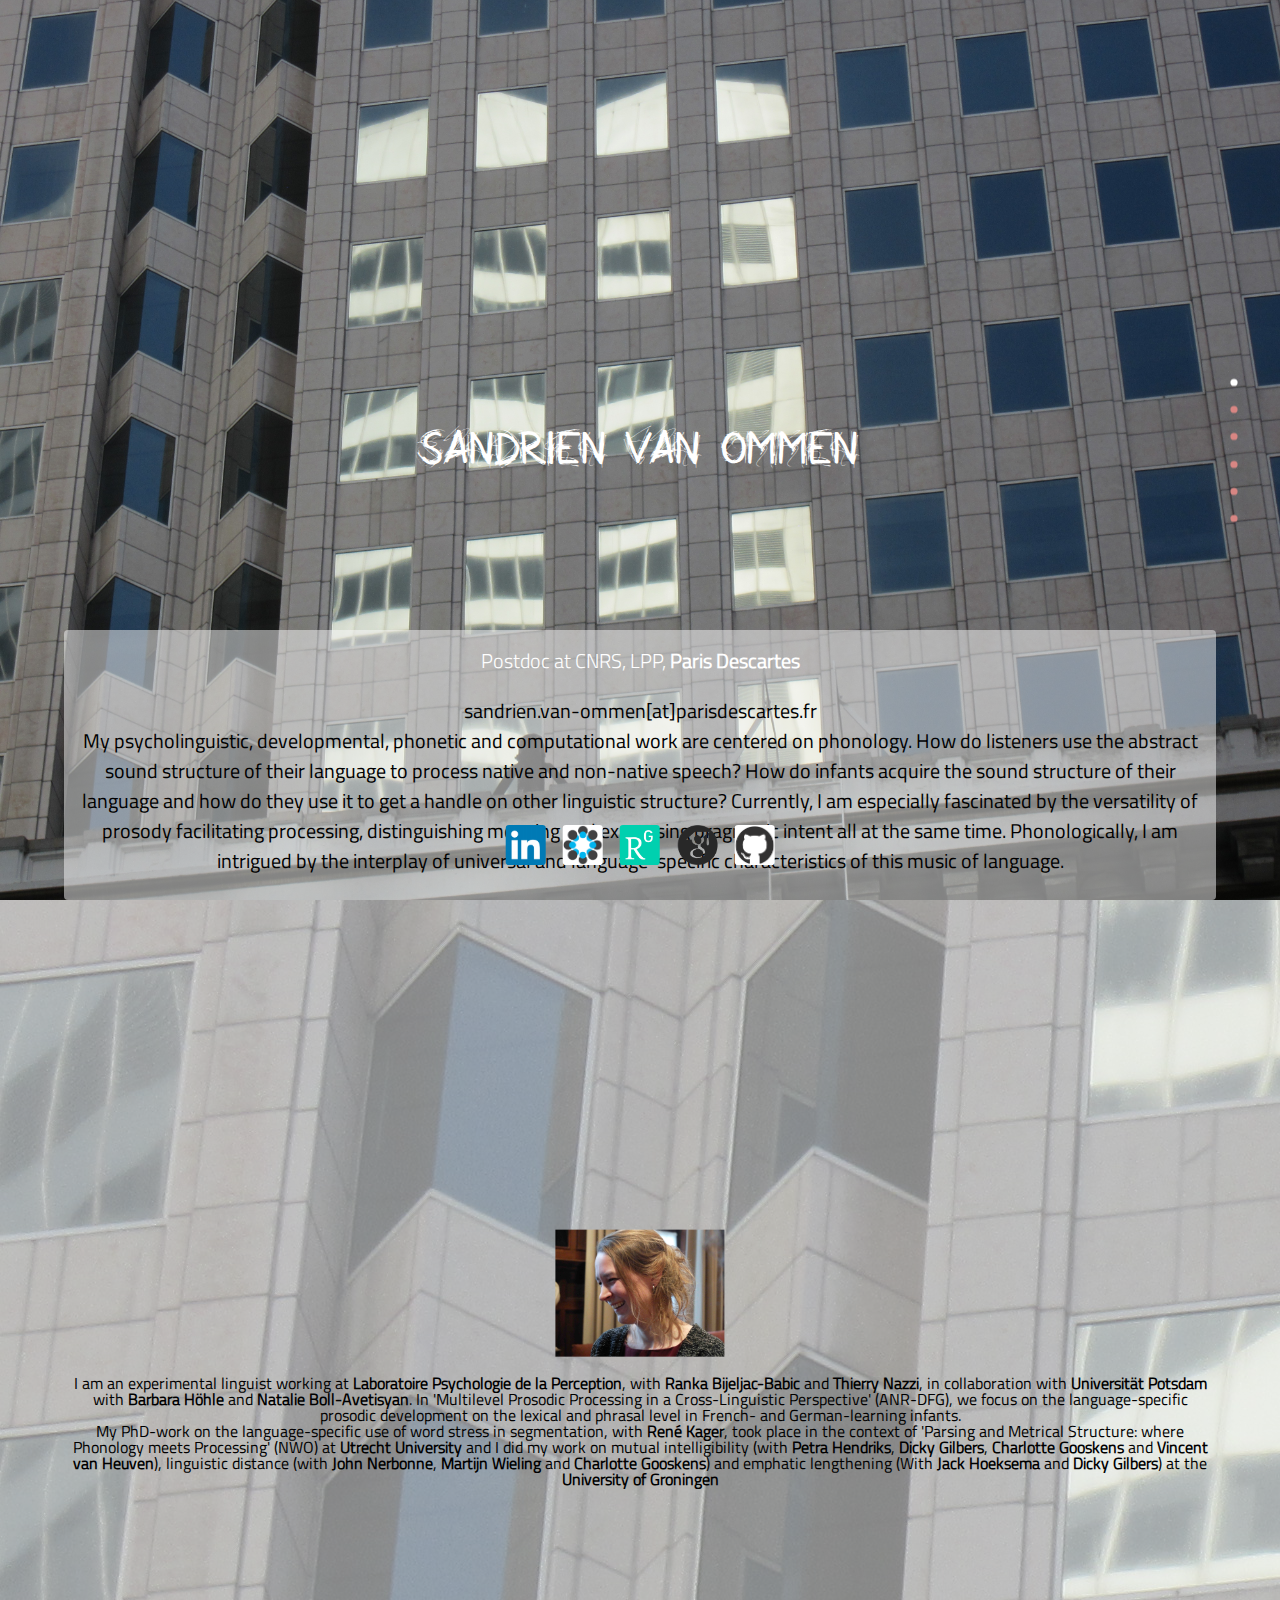
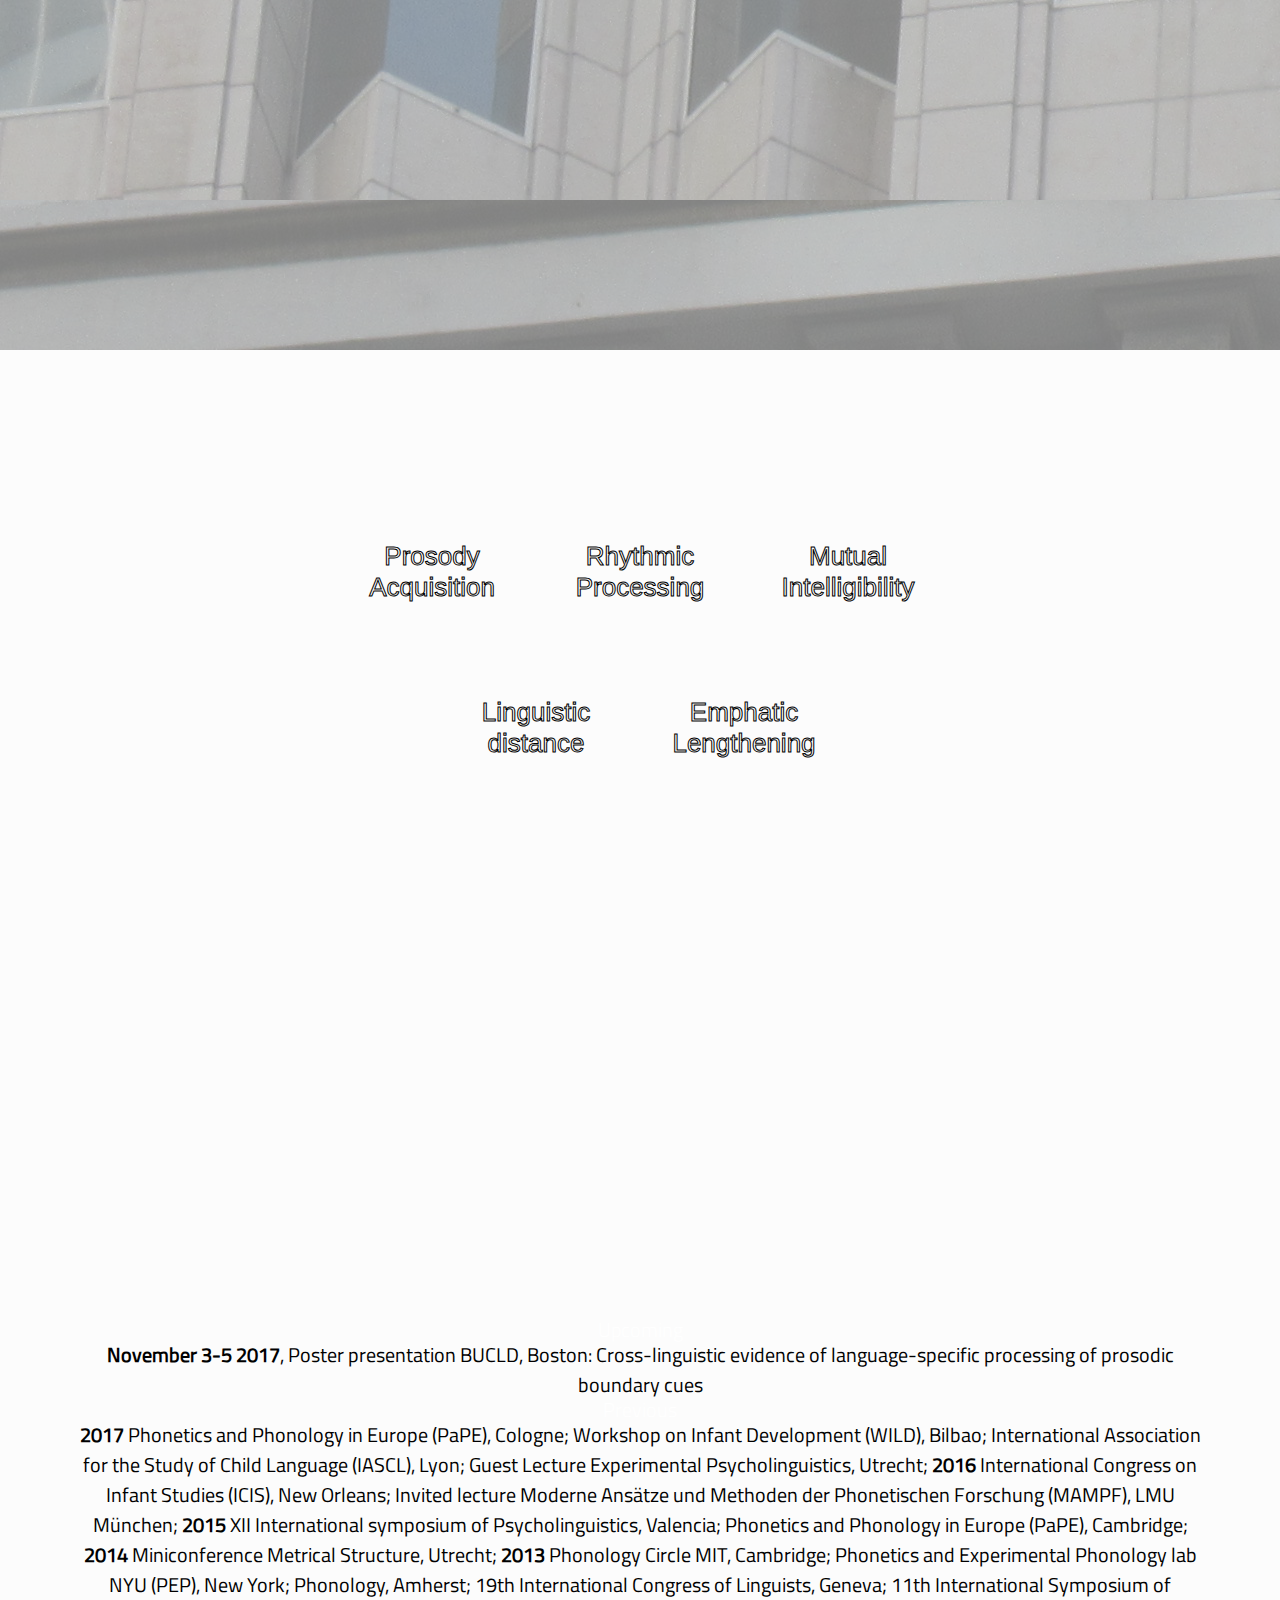
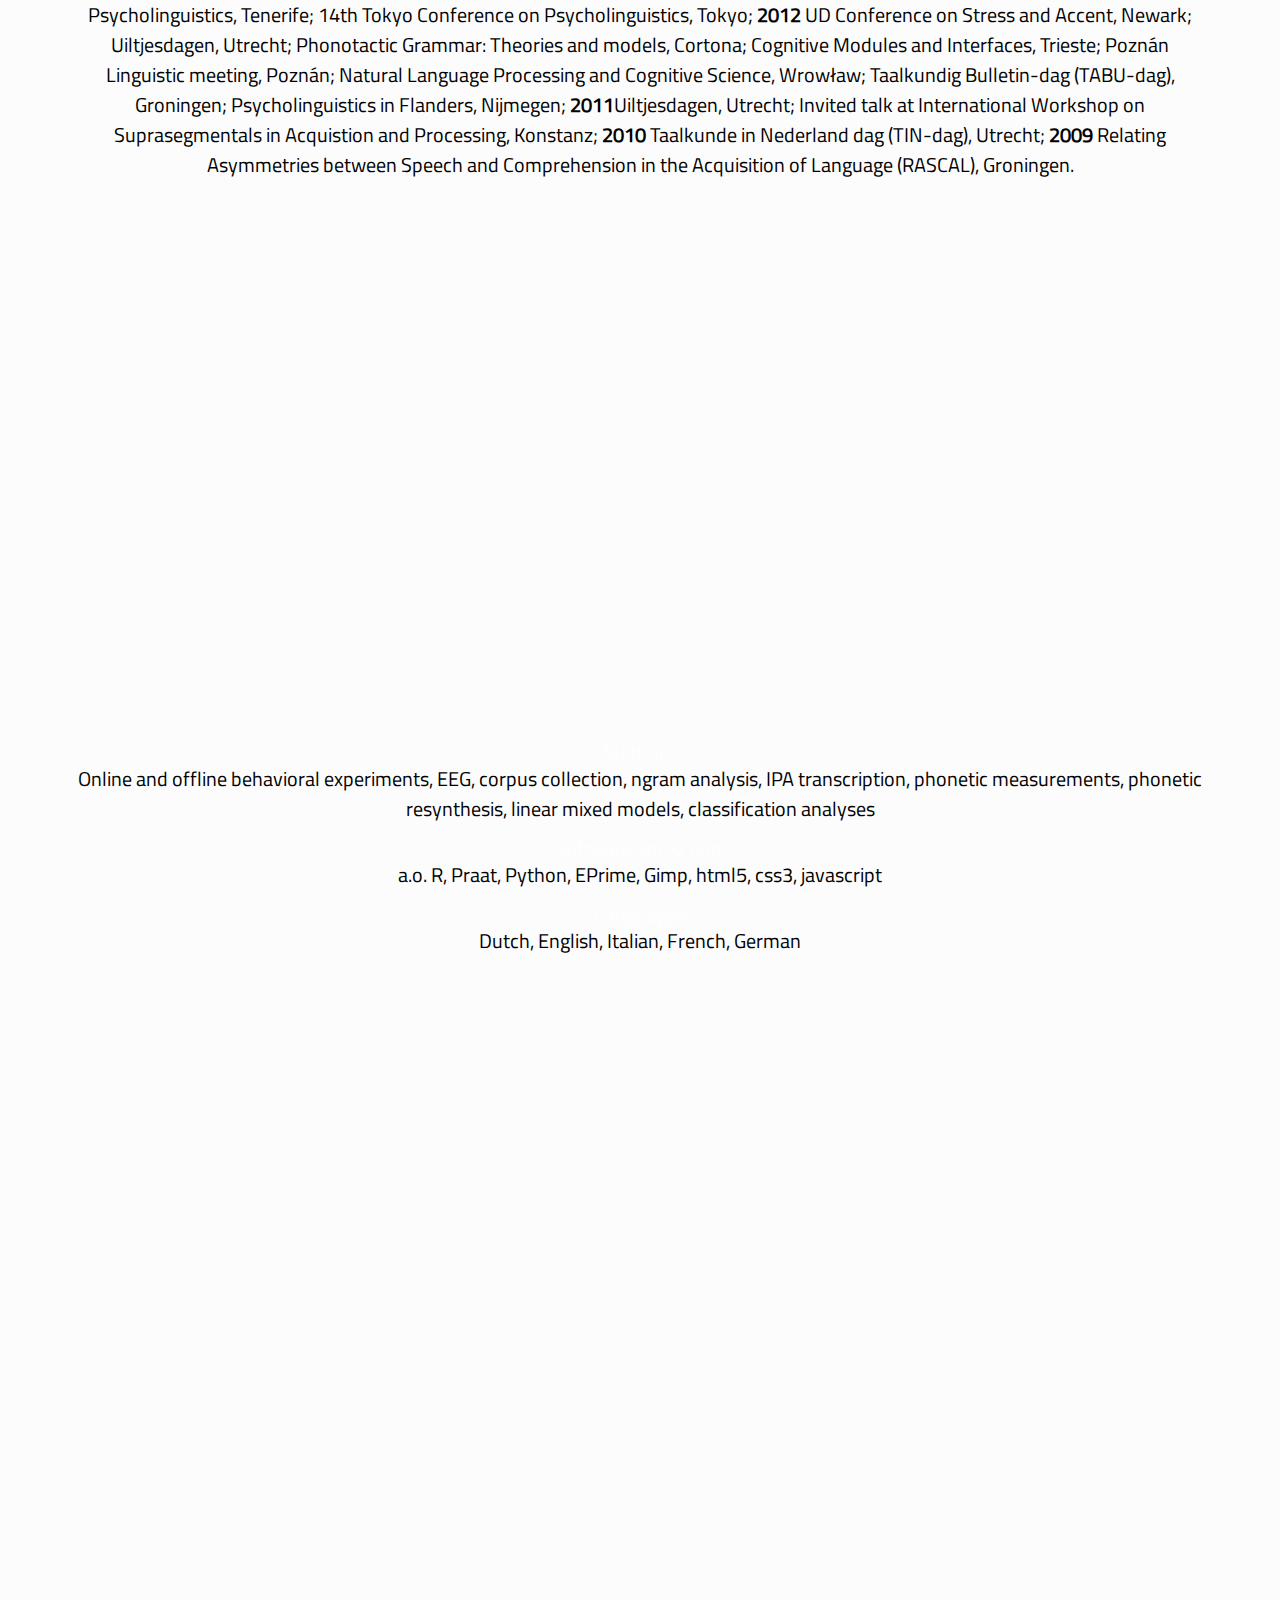
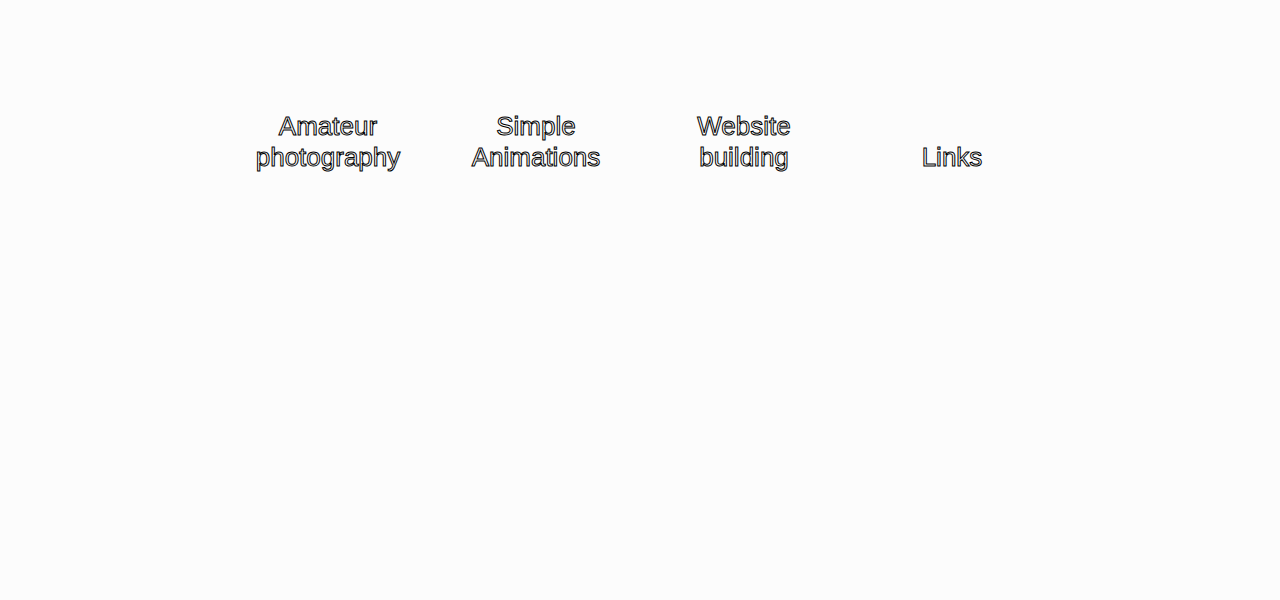
==== index.html @ d6952a0f "Update index.html" ====
<!doctype html>
<html lang="en" class="no-js">
<head>
	<meta charset="UTF-8">
	<meta name="viewport" content="width=device-width, initial-scale=1">

    <link rel="shortcut icon" href="favicon.ico"/>
	<link rel="stylesheet" href="css/reset.css"> <!-- CSS reset -->
	<link rel="stylesheet" href="css/style.css"> <!-- Resource style -->
	<script src="js/modernizr.js"></script> <!-- Modernizr -->
  	
	<title>Sandrien van Ommen</title>
</head>
<body>
	<nav id="cd-vertical-nav">
		<ul>
			<li>
				<a href="#section1" data-number="1">
					<span class="cd-dot"></span>
					<span class="cd-label">Intro</span>
				</a>
			</li>
			<li>
				<a href="#section2" data-number="2">
					<span class="cd-dot"></span>
					<span class="cd-label">About</span>
				</a>
			</li>
			<li>
				<a href="#section3" data-number="3">
					<span class="cd-dot"></span>
					<span class="cd-label">Publications</span>
				</a>
			</li>
			<li>
				<a href="#section4" data-number="4">
					<span class="cd-dot"></span>
					<span class="cd-label">Presentations</span>
				</a>
			</li>
			<li>
				<a href="#section5" data-number="5">
					<span class="cd-dot"></span>
					<span class="cd-label">Methods</span>
				</a>
			</li>
			<li>
				<a href="#section6" data-number="6">
					<span class="cd-dot"></span>
					<span class="cd-label">Other interests</span>
				</a>
			</li>
		</ul>
	</nav>
	<a class="cd-nav-trigger cd-img-replace">Open navigation<span></span></a>

	<section id="section1" class="cd-section">
		<h1>Sandrien van Ommen</h1>
		<div class="footer">
		<h2>Postdoc at CNRS, LPP, <a href="http://lpp.parisdescartes.cnrs.fr/home/">Paris Descartes</a></h2>
		<p>
		sandrien.van-ommen[at]parisdescartes.fr
		</p>
		<p>
		My psycholinguistic, developmental, phonetic and computational work are centered on phonology. How do listeners use the abstract sound structure of their language to process native and non-native speech? How do infants acquire the sound structure of their language and how do they use it to get a handle on other linguistic structure? Currently, I am especially fascinated by the versatility of prosody facilitating processing, distinguishing meaning and expressing pragmatic intent all at the same time. Phonologically, I am intrigued by the interplay of universal and language-specific characteristics of this music of language.
		</p>
		</div>
		<div id="media">
		<button type="button" class="smallbutton" id="linkedin"></button>
		<button type="button" class="smallbutton" id="osf"></button>
		<button type="button" class="smallbutton" id="researchgate"></button>
		<button type="button" class="smallbutton" id="googlecit"></button>
		<button type="button" class="smallbutton" id="github"></button>
		</div>
	</div>
	</section><!-- cd-section -->

	<section id="section2" class="cd-section">
		<div class="overlay">
		<div id="about" class="content">
		<p>
		<div class="portrait">
			<img src="images/portrait.JPG" alt="Sandrien van Ommen" id="portrait">
		</div>
		I am an experimental linguist working at <a href="http://lpp.parisdescartes.cnrs.fr/home/">Laboratoire Psychologie de la Perception</a>, with <a href="http://lpp.parisdescartes.cnrs.fr/people/ranka-bijeljac-babic/">Ranka Bijeljac-Babic</a> and <a href="http://lpp.parisdescartes.cnrs.fr/people/thierry-nazzi/"> Thierry Nazzi</a>, in collaboration with <a href="http://www.uni-potsdam.de/humfak/hum-forschungsschwerpunkte/forschungscluster-sprache.html">Universit&#228t Potsdam</a> with <a href="http://www.barbara-hoehle.de/"target="_blank">Barbara H&#246hle</a> and <a href="https://sites.google.com/site/bollavetisyan/"target="_blank">Natalie Boll-Avetisyan</a>. In 'Multilevel Prosodic Processing in a Cross-Linguistic Perspective' (ANR-DFG), we focus on the language-specific prosodic development on the lexical and phrasal level in French- and German-learning infants. 
		<br>
		My PhD-work on the language-specific use of word stress in segmentation, with <a href="https://www.uu.nl/medewerkers/RWJKager">Ren&#233 Kager</a>, took place in the context of 'Parsing and Metrical Structure: where Phonology meets Processing' (NWO) at <a href="http://www.uu.nl/onderzoek/utrecht-institute-of-linguistics-ots">Utrecht University</a> and I did my work on mutual intelligibility (with <a href="http://www.let.rug.nl/~hendriks/personal/"target="_blank">Petra Hendriks</a>, <a href="http://www.let.rug.nl/gilbers/"target="_blank">Dicky Gilbers</a>, <a href="http://www.let.rug.nl/gooskens/"target="_blank">Charlotte Gooskens</a> and <a href="https://www.universiteitleiden.nl/en/staffmembers/vincent-van-heuven#tab-1"target="_blank">Vincent van Heuven</a>), linguistic distance (with <a href="http://www.let.rug.nl/nerbonne/"target="_blank">John Nerbonne</a>, <a href="http://www.martijnwieling.nl"target="_blank">Martijn Wieling</a> and <a href="http://www.let.rug.nl/gooskens/"target="_blank">Charlotte Gooskens</a>) and emphatic lengthening (With <a href="http://www.let.rug.nl/~hoeksema/"target="_blank">Jack Hoeksema</a> and <a href="http://www.let.rug.nl/gilbers/"target="_blank">Dicky Gilbers</a>) at the <a href="http://www.rug.nl/research/clcg/"target="_blank">University of Groningen</a>
		</p>
		</div>
	</div>
	</section><!-- cd-section -->

	<section id="section3" class="cd-section">
	<div class="overlay">
		<div id="pubpage" class="content">
		</div>
	</div>
	</section><!-- cd-section -->

    <section id="section4" class="cd-section">
	<div class="overlay">
		<div class="content">
		<h2> Upcoming </h2>
		<p> 
		<b>November 3-5 2017</b>, Poster presentation BUCLD, Boston: Cross-linguistic evidence of language-specific processing of prosodic boundary cues
	        </p>
	    <h2> Previous </h2>
		<p>
		<b>2017</b> Phonetics and Phonology in Europe (PaPE), Cologne; Workshop on Infant Development (WILD), Bilbao; International Association for the Study of Child Language (IASCL), Lyon; Guest Lecture Experimental Psycholinguistics, Utrecht; <b>2016</b> International Congress on Infant Studies (ICIS), New Orleans; Invited lecture Moderne Ans&#228tze und Methoden der Phonetischen Forschung (MAMPF), LMU M&#252nchen; <b>2015</b> XII International symposium of Psycholinguistics, Valencia; Phonetics and Phonology in Europe (PaPE), Cambridge; <b>2014</b> Miniconference Metrical Structure, Utrecht; <b>2013</b> Phonology Circle MIT, Cambridge; Phonetics and Experimental Phonology lab NYU (PEP), New York; Phonology, Amherst; 19th International Congress of Linguists, Geneva; 11th International Symposium of Psycholinguistics, Tenerife; 14th Tokyo Conference on Psycholinguistics, Tokyo; <b>2012</b> UD Conference on Stress and Accent, Newark; Uiltjesdagen, Utrecht; Phonotactic Grammar: Theories and models, Cortona; Cognitive Modules and Interfaces, Trieste; Pozn&#225n Linguistic meeting, Pozn&#225n; Natural Language Processing and Cognitive Science, Wrow&#322aw; Taalkundig Bulletin-dag (TABU-dag), Groningen; Psycholinguistics in Flanders, Nijmegen; <b>2011</b>Uiltjesdagen, Utrecht; Invited talk at International Workshop on Suprasegmentals in Acquistion and Processing, Konstanz; <b>2010</b> Taalkunde in Nederland dag (TIN-dag), Utrecht; <b>2009</b> Relating Asymmetries between Speech and Comprehension in the Acquisition of Language (RASCAL), Groningen.
	    </div>
	</div>
	</section><!-- cd-section -->

	<section id="section5" class="cd-section">
	<div class="overlay">
		<div id="Methodpage" class="content">
		<h2>Methods</h2> 
		<p>Online and offline behavioral experiments, EEG, corpus collection, ngram analysis, IPA transcription, phonetic measurements, phonetic resynthesis, linear mixed models, classification analyses
		</p>
		<br>
		<h2>Software and scripts</h2>
		<p> a.o. R, Praat, Python, EPrime, Gimp, html5, css3, javascript 
		</p>
		<br>
		<h2>Languages</h2>
		<p>Dutch, English, Italian, French, German
		</p>
		</div>
	</div>
	</section><!-- cd-section -->
	
	<section id="section6" class="cd-section">
	<div class="overlay">
		<div id="Otherpage" class="content">
		</div>
	</div>
	</section><!-- cd-section -->
	
<script src="js/jquery-2.1.1.js"></script>
<script src="js/main.js"></script> <!-- Resource jQuery -->
</body>
</html>
---- css/style.css ----
/* -------------------------------- 

Primary style

Based on a template by codyhouse.co
Edited and extended by Sandrien van Ommen

-------------------------------- */
html * {
  -webkit-font-smoothing: antialiased;
  -moz-osx-font-smoothing: grayscale;
}

*, *:after, *:before {
  -webkit-box-sizing: border-box;
  -moz-box-sizing: border-box;
  box-sizing: border-box;
}

@font-face {
    font-family: 'allover'; /*a name to be used later*/
    src: url("../fonts/AllOverAgain.ttf"); /*URL to font*/
}
@font-face {
    font-family: 'alloverc'; /*a name to be used later*/
    src: url("../fonts/AllOverAgainAllCaps.ttf"); /*URL to font*/
}
@font-face {
    font-family: 'titillium'; /*a name to be used later*/
    src: url("../fonts/TitilliumWeb-Regular.ttf"); /*URL to font*/
}
@font-face {
    font-family: 'titilliuml'; /*a name to be used later*/
    src: url("../fonts/TitilliumWeb-Light.ttf"); /*URL to font*/
}

html.index{
	background:url(../images/bg.JPG) no-repeat center center fixed;
	background-size: cover;
}

body {
  font-size: 100%;
  font-family: "titillium";
/*  color: #3e3947;*/
  background-color: white;
}

body, html {
  height: 100%;
}
div{
	overflow-y:auto;
	padding:.5em;
}
::-webkit-scrollbar {
    width: 12px;
}
 
::-webkit-scrollbar-track {
    -webkit-box-shadow: inset 0 0 6px rgba(0,0,0,0.3); 
    border-radius: 10px;
}
 
::-webkit-scrollbar-thumb {
    border-radius: 10px;
    -webkit-box-shadow: inset 0 0 6px rgba(0,0,0,0.5); 
}

p{
	font-family: 'titillium';
	text-align:center;
	position:relative;
	float:none;	
}
a{
	font-family: 'titilliuml';
	font-size: 20px;
	color: #3e3947;
  	text-decoration: none;
}
b{
	font-weight: bold;
}
h1{
	font-family: 'alloverc';
	font-size: 11px;
  position: absolute;
  left: 50%;
  top: 50%;
  bottom: auto;
  right: auto;
  -webkit-transform: translateX(-50%) translateY(-50%);
  -moz-transform: translateX(-50%) translateY(-50%);
  -ms-transform: translateX(-50%) translateY(-50%);
  -o-transform: translateX(-50%) translateY(-50%);
  transform: translateX(-50%) translateY(-50%);
  width: 90%;
  max-width: 1536px;
  text-align: center;
  float:none;
}
h2{	
	font-family: 'titilliuml';  
	color:white;
}
img {
  max-width: 100%;
}

table{
	position:relative;
	top:0%;
	left:0%;
	width:100%;
}
table a{
	font-weight: bold;
	}
table a:hover{
	color:gray;
	}
td {
    padding: 10px;
    text-align: center;
}
td.year{
	color:white;
	}
tr:hover {
	background-color: #f5f5f5
	}
.alpha60{
    /* Fallback for web browsers that don't support RGBa */
    background-color: rgb(0, 0, 0);
    /* RGBa with 0.6 opacity */
    background-color: rgba(0, 0, 0, 0.6);
    /* For IE 5.5 - 7*/
    filter:progid:DXImageTransform.Microsoft.gradient(startColorstr=#99000000, endColorstr=#99000000);
    /* For IE 8*/
    -ms-filter: "progid:DXImageTransform.Microsoft.gradient(startColorstr=#99000000, endColorstr=#99000000)";
}
.pub{
    -webkit-column-count: 3; /* Chrome, Safari, Opera */
    -moz-column-count: 3; /* Firefox */
    column-count: 3;

    -webkit-column-gap: 40px; /* Chrome, Safari, Opera */
    -moz-column-gap: 40px; /* Firefox */
    column-gap: 40px;
}
.gif{
    background-color: Transparent;
    background-repeat:no-repeat;
    border: none;
    cursor:pointer;
    overflow: hidden;
    outline: none;
    display: inline-block;
    height:180px;
    width:20%;
    font-size: 30px;  
/*    font-family:'allover';*/
    color: white;
    -webkit-text-stroke: 1px black;
    margin: 15px;
    border-radius: 0.25em;
}
#gibbon{
    background:url("../gifs/gibbon.jpg")  no-repeat center center;
	background-size:100%;
}
#gibbon:hover{
    background:url("../gifs/gibbon.gif")  no-repeat center center;
	background-size:100%;
}
#pirouette{
    background:url("../gifs/pirouette.jpg")  no-repeat center center;
	background-size:100%;
}
#pirouette:hover{
    background:url("../gifs/pirouette.gif")  no-repeat center center;
	background-size:100%;
}
#slakje{
    background:url("../gifs/slakje.jpg")  no-repeat center center;
	background-size:100%;
}
#slakje:hover{
    background:url("../gifs/slakje.gif")  no-repeat center center;
	background-size:100%;
}
#Prosaq:hover{
    background:url("../gifs/prosaq.gif")  no-repeat center center;
	background-size:100%;
}
#Rhythmproc:hover{
    background:url("../gifs/rhythmproc.gif")  no-repeat center center;
	background-size:100%;
}
#Mutualint:hover{
    background:url("../gifs/mutualint.gif")  no-repeat center center;
	background-size:100%;
}
#Emphlength:hover{
    background:url("../gifs/emphlength.gif")  no-repeat center center;
	background-size:100%;
}
#Lingdist:hover{
    background:url("../gifs/lingdist.gif")  no-repeat center center;
	background-size:100%;
}

#portrait{
	max-height:80%;
	max-width:80%;
	margin:.5em;
}
.portrait{
	position: relative;
	width:20%;
	top: auto;
	left: 50%;
  -webkit-transform: translateX(-50%) translateY(0%);
  -moz-transform: translateX(-50%) translateY(0%);
  -ms-transform: translateX(-50%) translateY(0%);
  -o-transform: translateX(-50%) translateY(0%);
  transform: translateX(-50%) translateY(0%);
	overflow-y:hidden;
	overflow-x:hidden;
}
#404{
  position: absolute;
  bottom: 20%;
  top:20%;
  right: auto;
  width: auto;
  height: auto;
  margin:20px;
}
#media{
  position:absolute;
  top:90%;
  left:50%;
  -webkit-transform: translateX(-50%) translateY(0%);
  -moz-transform: translateX(-50%) translateY(0%);
  -ms-transform: translateX(-50%) translateY(0%);
  -o-transform: translateX(-50%) translateY(0%);
  transform: translateX(-50%) translateY(0%);
}
/* -------------------------------- 

Modules - reusable parts of our design

-------------------------------- */
.cd-img-replace {
  /* replace text with a background-image */
  display: inline-block;
  overflow: hidden;
  text-indent: 100%;
  white-space: nowrap;
}
.dimmed {
  position: relative;
}
.footer{
  position: absolute;
  display: block;
  height: 30%;
  top: 70%;
  left: 50%;
  right: 50%;
  -webkit-transform: translateX(-50%) translateY(0%);
  -moz-transform: translateX(-50%) translateY(0%);
  -ms-transform: translateX(-50%) translateY(0%);
  -o-transform: translateX(-50%) translateY(0%);
  transform: translateX(-50%) translateY(0%);
  width: 90%;
  max-width: 1536px;
  text-align: center;
  background: rgba(249, 249, 249, 0.5);
  border-radius: 0.25em;
}
.footer h2{
  position: relative;
  top:5%;
}
.footer p{
  position: relative;
  top:15%;
}
.overlay {
  content: " ";
  pointer-events: none
  z-index: 10;
  display: inline-block;
  position: absolute;
  height: 100%;
  top: 0;
  left: 0;
  right: 0;
  background: rgba(249, 249, 249, 0.5);
  float:none;
}

.content{
  position: absolute;
  left: 50%;
  top: 50%;
  bottom: auto;
  right: auto;
  -webkit-transform: translateX(-50%) translateY(-50%);
  -moz-transform: translateX(-50%) translateY(-50%);
  -ms-transform: translateX(-50%) translateY(-50%);
  -o-transform: translateX(-50%) translateY(-50%);
  transform: translateX(-50%) translateY(-50%);
  width: 90%;
  max-width: 1536px;
  text-align: center;
  float:none;
  max-height: 90%;
}

.button{
    background-color: Transparent;
    background-repeat:no-repeat;
    border: none;
    cursor:pointer;
    overflow: hidden;
    outline: none;
    display: inline-block;
    height:5em;
    width:7em;
    font-size: 1.3em;  
/*    font-family:'allover';*/
    color: white;
    -webkit-text-stroke: 1px black;
    margin: .5em;
    border-radius: 0.25em;
}
.button:hover{
	box-shadow:0 8px 16px 0 rgba(0,0,0,0.2), 0 6px 20px 0 rgba(0,0,0,0.19);	
}
.smallbutton{
    background-color: Transparent;
    background-repeat:no-repeat;
    border: none;
    cursor:pointer;
    overflow: hidden;
    outline: none;
    display: inline-block;
    height:3em;
    width:3em;
/*    font-family:'allover';*/
    color: white;
    -webkit-text-stroke: 1px black;
    margin: .5em;
    border-radius: 0.25em;
}
.smallbutton:hover{
	box-shadow:0 8px 16px 0 rgba(0,0,0,0.2), 0 6px 20px 0 rgba(0,0,0,0.19);	
}
#back{
	float:bottom;
	top:90%;
	position:absolute;	
}
#linkedin{
    background:url("../images/linkedin.png")  no-repeat center center;
	background-size:cover;
}
#osf{
    background:url("../images/osf.png")  no-repeat center center;
	background-size:cover;
}
#researchgate{
    background:url("../images/researchgate.png")  no-repeat center center;
	background-size:cover;
}
#googlecit{
    background:url("../images/gscholar.png")  no-repeat center center;
	background-size:cover;
}
#github{
    background:url("../images/github.png")  no-repeat center center;
	background-size:cover;
}
#Pictures:hover{
    background:url("../images/selfportrait.jpg")  no-repeat center center;
    background-size:100%;
	}
#Animations:hover{
    background:url("../images/gibbon.gif")  no-repeat center center;
    background-size:100%;
	}
#Links:hover{
    background:url("../images/vuitton2.JPG")  no-repeat center center;
    background-size:100%;
	}
#Websites:hover{
    background:url("../images/painting.jpg")  no-repeat center center;
    background-size:100%;
	}
#Back:hover{
    background:url("../gifs/pirouette.gif")  no-repeat center center;
    background-size:100%;
}

/* -------------------------------- 

Main components 

-------------------------------- */
.cd-section {
  min-height: 100%;
  position: relative;
  padding: 2em 0;
}
.cd-section:nth-of-type(1) {
	background-color: #3e3947;
	background:url(../images/bg.JPG) no-repeat center center fixed;
	background-size: cover;
}
.cd-section:nth-of-type(2) {
	background:url(../images/bg.JPG) no-repeat left top fixed;
	}
.cd-section:nth-of-type(3) {
	background:url(../images/bg.JPG) no-repeat left center fixed;
	}
.cd-section:nth-of-type(4) {
	background:url(../images/bg.JPG) no-repeat right center fixed;
	}
.cd-section:nth-of-type(5) {
	background:url(../images/bg.JPG) no-repeat center top fixed;
	}
.cd-section:nth-of-type(6) {
	background:url(../images/bg.JPG) no-repeat center center fixed;
	}

.cd-section a{
	font-weight: bold;
	color:inherit;
	font-size:inherit;
	}
.cd-section a:hover{
	color:gray;
	}
.cd-section h1 {
  color: white;
  font-weight: 300;
  text-transform: uppercase;
  font-size: 20px;
  font-size: 1.25rem;
}
.cd-section h2 {
/*  color: white;
*/  font-weight: 300;
  font-size: 20px;
  font-size: 1.25rem;
  text-align: center;
}

@media only screen and (min-width: 768px) {
  .cd-section h1 {
    font-size: 30px;
    font-size: 1.875rem;
  }
  .cd-section p {
    font-size: 20px;
    font-size: 1.25rem;
    line-height: 1.5;
  }
}

.cd-scroll-down {
  position: absolute;
  left: 50%;
  right: auto;
  -webkit-transform: translateX(-50%);
  -moz-transform: translateX(-50%);
  -ms-transform: translateX(-50%);
  -o-transform: translateX(-50%);
  transform: translateX(-50%);
  bottom: 20px;
  width: 38px;
  height: 44px;
}

/* No Touch devices */
.cd-nav-trigger {
  display: none;
}

.no-touch #cd-vertical-nav {
  position: fixed;
  right: 40px;
  top: 50%;
  bottom: auto;
  -webkit-transform: translateY(-50%);
  -moz-transform: translateY(-50%);
  -ms-transform: translateY(-50%);
  -o-transform: translateY(-50%);
  transform: translateY(-50%);
  z-index: 1;
}
.no-touch #cd-vertical-nav li {
  text-align: right;
}
.no-touch #cd-vertical-nav a {
  display: inline-block;
  /* prevent weird movements on hover when you use a CSS3 transformation - webkit browsers */
  -webkit-backface-visibility: hidden;
  backface-visibility: hidden;
}
.no-touch #cd-vertical-nav a:after {
  content: "";
  display: table;
  clear: both;
}
.no-touch #cd-vertical-nav a span {
  float: right;
  display: inline-block;
  -webkit-transform: scale(0.6);
  -moz-transform: scale(0.6);
  -ms-transform: scale(0.6);
  -o-transform: scale(0.6);
  transform: scale(0.6);
}
.no-touch #cd-vertical-nav a:hover span {
  -webkit-transform: scale(1);
  -moz-transform: scale(1);
  -ms-transform: scale(1);
  -o-transform: scale(1);
  transform: scale(1);
}
.no-touch #cd-vertical-nav a:hover .cd-label {
  opacity: 1;
}
.no-touch #cd-vertical-nav a.is-selected .cd-dot {
  background-color: white;
}
.no-touch #cd-vertical-nav .cd-dot {
  position: relative;
  /* we set a top value in order to align the dot with the label. If you change label's font, you may need to change this top value*/
  top: 8px;
  height: 12px;
  width: 12px;
  border-radius: 50%;
  background-color: #d88683;
  -webkit-transition: -webkit-transform 0.2s, background-color 0.5s;
  -moz-transition: -moz-transform 0.2s, background-color 0.5s;
  transition: transform 0.2s, background-color 0.5s;
  -webkit-transform-origin: 50% 50%;
  -moz-transform-origin: 50% 50%;
  -ms-transform-origin: 50% 50%;
  -o-transform-origin: 50% 50%;
  transform-origin: 50% 50%;
}
.no-touch #cd-vertical-nav .cd-label {
  position: relative;
  margin-right: 10px;
  padding: .4em .5em;
  color: white;
  font-size: 14px;
  font-size: 0.875rem;
  -webkit-transition: -webkit-transform 0.2s, opacity 0.2s;
  -moz-transition: -moz-transform 0.2s, opacity 0.2s;
  transition: transform 0.2s, opacity 0.2s;
  opacity: 0;
  -webkit-transform-origin: 100% 50%;
  -moz-transform-origin: 100% 50%;
  -ms-transform-origin: 100% 50%;
  -o-transform-origin: 100% 50%;
  transform-origin: 100% 50%;
}

/* Touch devices */
.touch .cd-nav-trigger {
  display: block;
  z-index: 2;
  position: fixed;
  bottom: 30px;
  right: 5%;
  height: 44px;
  width: 44px;
  border-radius: 0.25em;
  background: rgba(255, 255, 255, 0.9);
}
.touch .cd-nav-trigger span {
  position: absolute;
  height: 4px;
  width: 4px;
  background-color: #3e3947;
  border-radius: 50%;
  left: 50%;
  top: 50%;
  bottom: auto;
  right: auto;
  -webkit-transform: translateX(-50%) translateY(-50%);
  -moz-transform: translateX(-50%) translateY(-50%);
  -ms-transform: translateX(-50%) translateY(-50%);
  -o-transform: translateX(-50%) translateY(-50%);
  transform: translateX(-50%) translateY(-50%);
}
.touch .cd-nav-trigger span::before, .touch .cd-nav-trigger span::after {
  content: '';
  height: 100%;
  width: 100%;
  position: absolute;
  left: 0;
  background-color: inherit;
  border-radius: inherit;
}
.touch .cd-nav-trigger span::before {
  top: -9px;
}
.touch .cd-nav-trigger span::after {
  bottom: -9px;
}

.touch #cd-vertical-nav {
  position: fixed;
  z-index: 1;
  right: 5%;
  bottom: 30px;
  width: 90%;
  max-width: 400px;
  max-height: 90%;
  overflow-y: scroll;
  -webkit-overflow-scrolling: touch;
  -webkit-transform-origin: right bottom;
  -moz-transform-origin: right bottom;
  -ms-transform-origin: right bottom;
  -o-transform-origin: right bottom;
  transform-origin: right bottom;
  -webkit-transform: scale(0);
  -moz-transform: scale(0);
  -ms-transform: scale(0);
  -o-transform: scale(0);
  transform: scale(0);
  -webkit-transition-property: -webkit-transform;
  -moz-transition-property: -moz-transform;
  transition-property: transform;
  -webkit-transition-duration: 0.2s;
  -moz-transition-duration: 0.2s;
  transition-duration: 0.2s;
  border-radius: 0.25em;
  background-color: rgba(255, 255, 255, 0.9);
}
.touch #cd-vertical-nav a {
  display: block;
  padding: 1em;
  border-bottom: 1px solid rgba(62, 57, 71, 0.1);
}
.touch #cd-vertical-nav a span:first-child {
  display: none;
}
.touch #cd-vertical-nav a.is-selected span:last-child {
  color: #d88683;
}
.touch #cd-vertical-nav.open {
  -webkit-transform: scale(1);
  -moz-transform: scale(1);
  -ms-transform: scale(1);
  -o-transform: scale(1);
  transform: scale(1);
}
.touch #cd-vertical-nav.open + .cd-nav-trigger {
  background-color: transparent;
}
.touch #cd-vertical-nav.open + .cd-nav-trigger span {
  background-color: rgba(62, 57, 71, 0);
}
.touch #cd-vertical-nav.open + .cd-nav-trigger span::before, .touch #cd-vertical-nav.open + .cd-nav-trigger span::after {
  background-color: #3e3947;
  height: 3px;
  width: 20px;
  border-radius: 0;
  left: -8px;
}
.touch #cd-vertical-nav.open + .cd-nav-trigger span::before {
  -webkit-transform: rotate(45deg);
  -moz-transform: rotate(45deg);
  -ms-transform: rotate(45deg);
  -o-transform: rotate(45deg);
  transform: rotate(45deg);
  top: 1px;
}
.touch #cd-vertical-nav.open + .cd-nav-trigger span::after {
  -webkit-transform: rotate(135deg);
  -moz-transform: rotate(135deg);
  -ms-transform: rotate(135deg);
  -o-transform: rotate(135deg);
  transform: rotate(135deg);
  bottom: 0;
}
.touch #cd-vertical-nav li:last-child a {
  border-bottom: none;
}

@media only screen and (min-width: 768px) {
  .touch .cd-nav-trigger, .touch #cd-vertical-nav {
    bottom: 40px;
  }
}
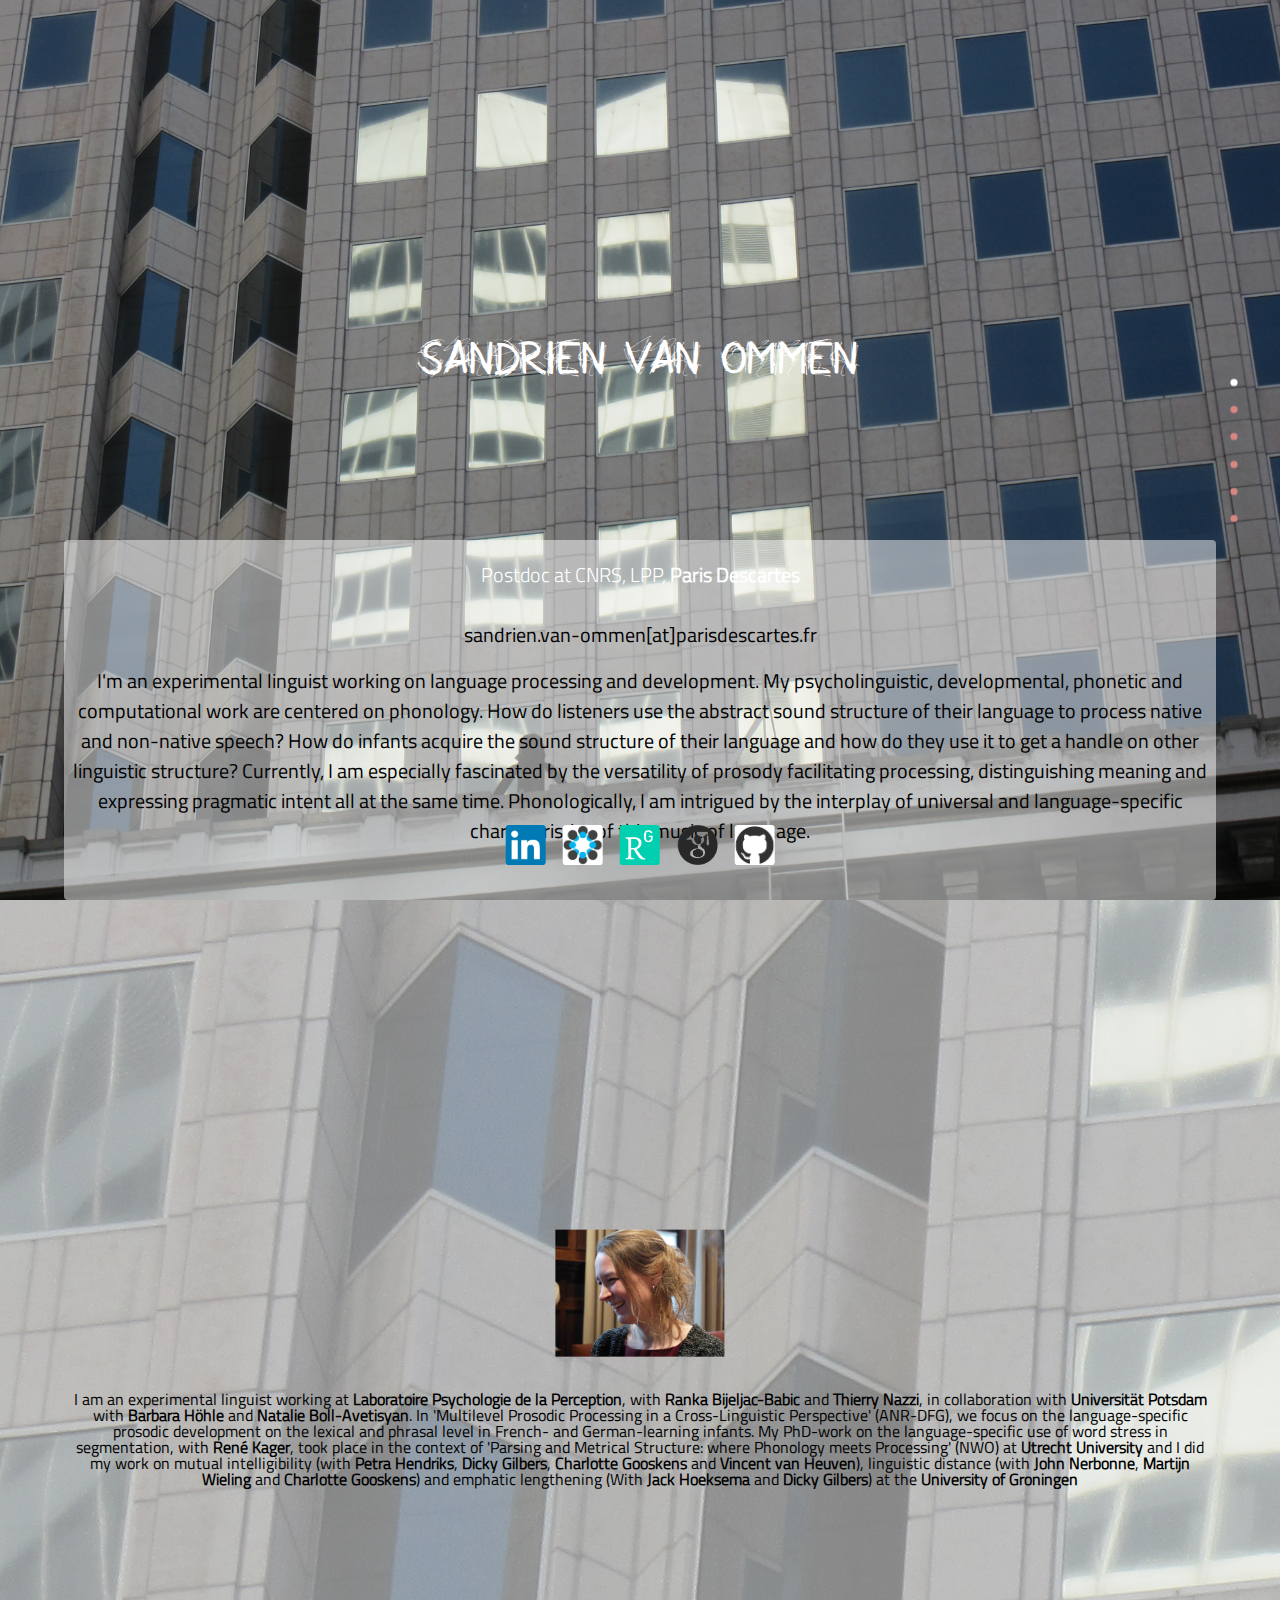
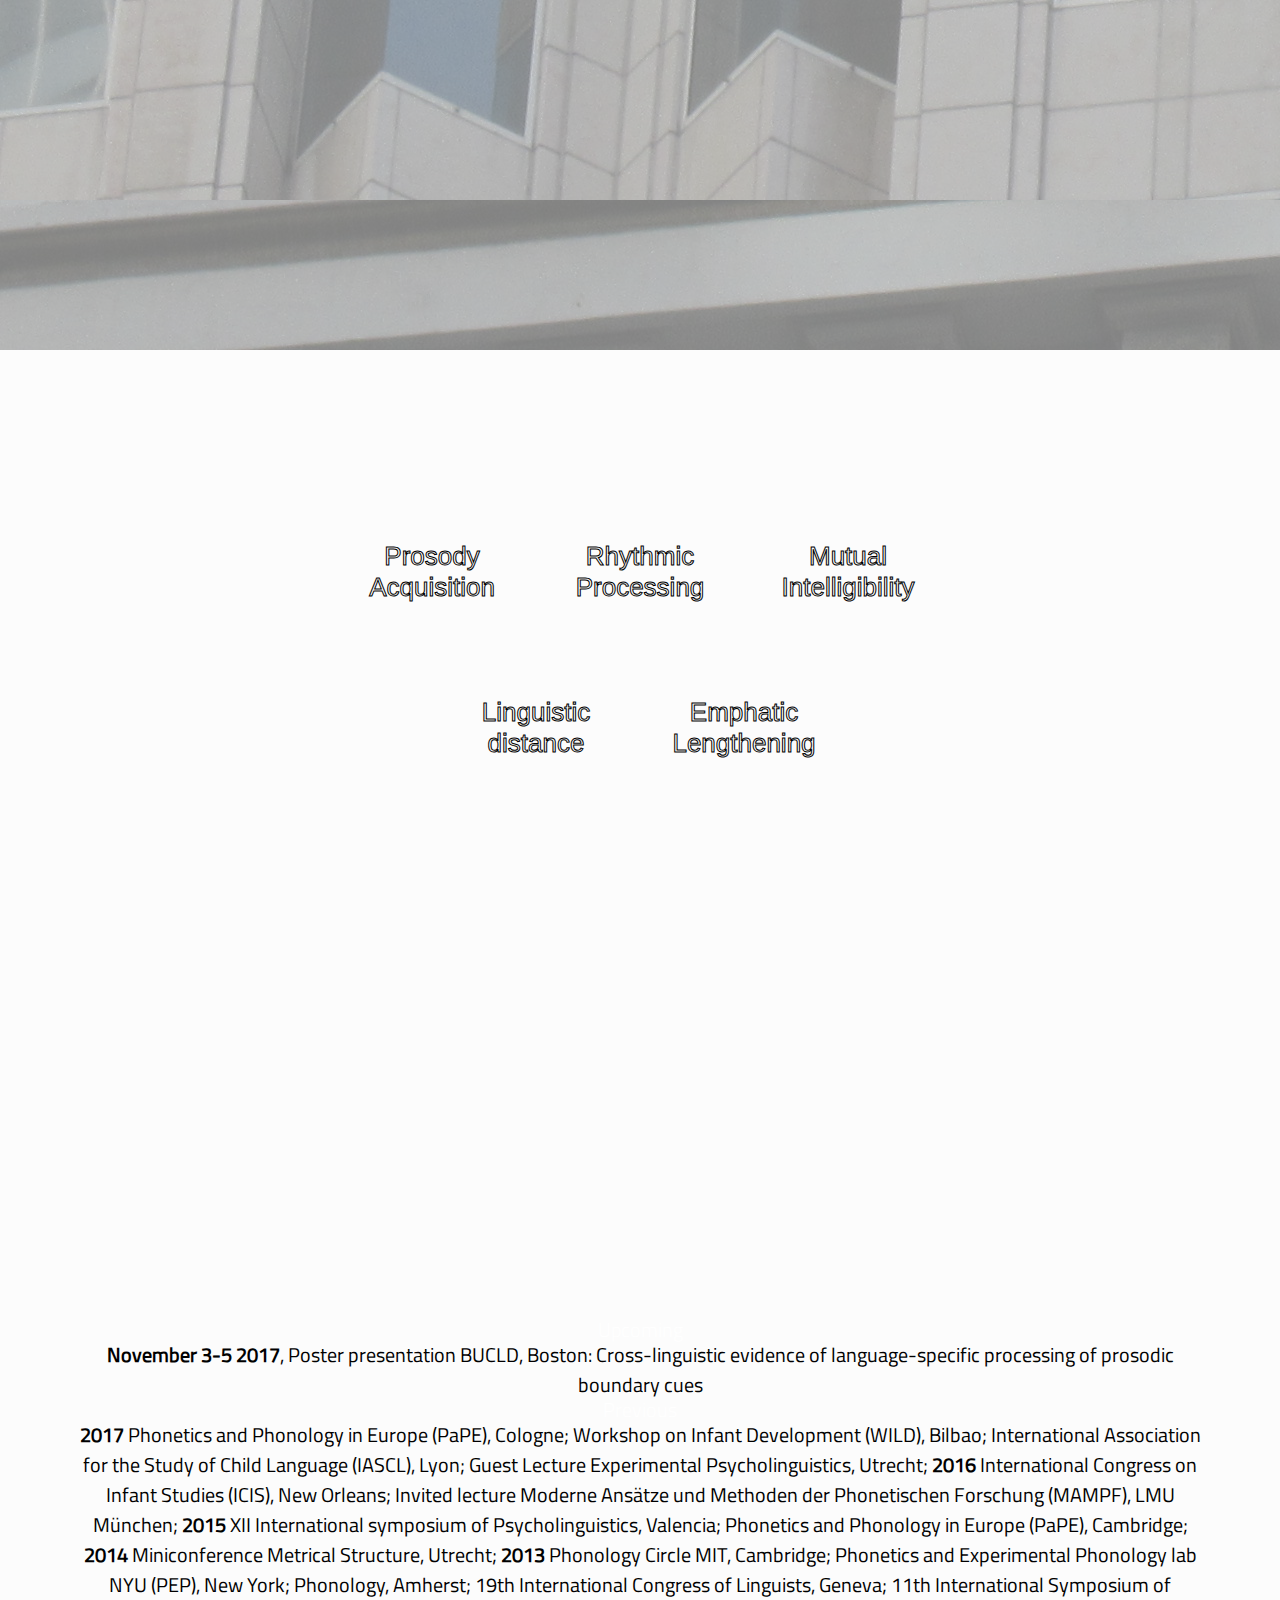
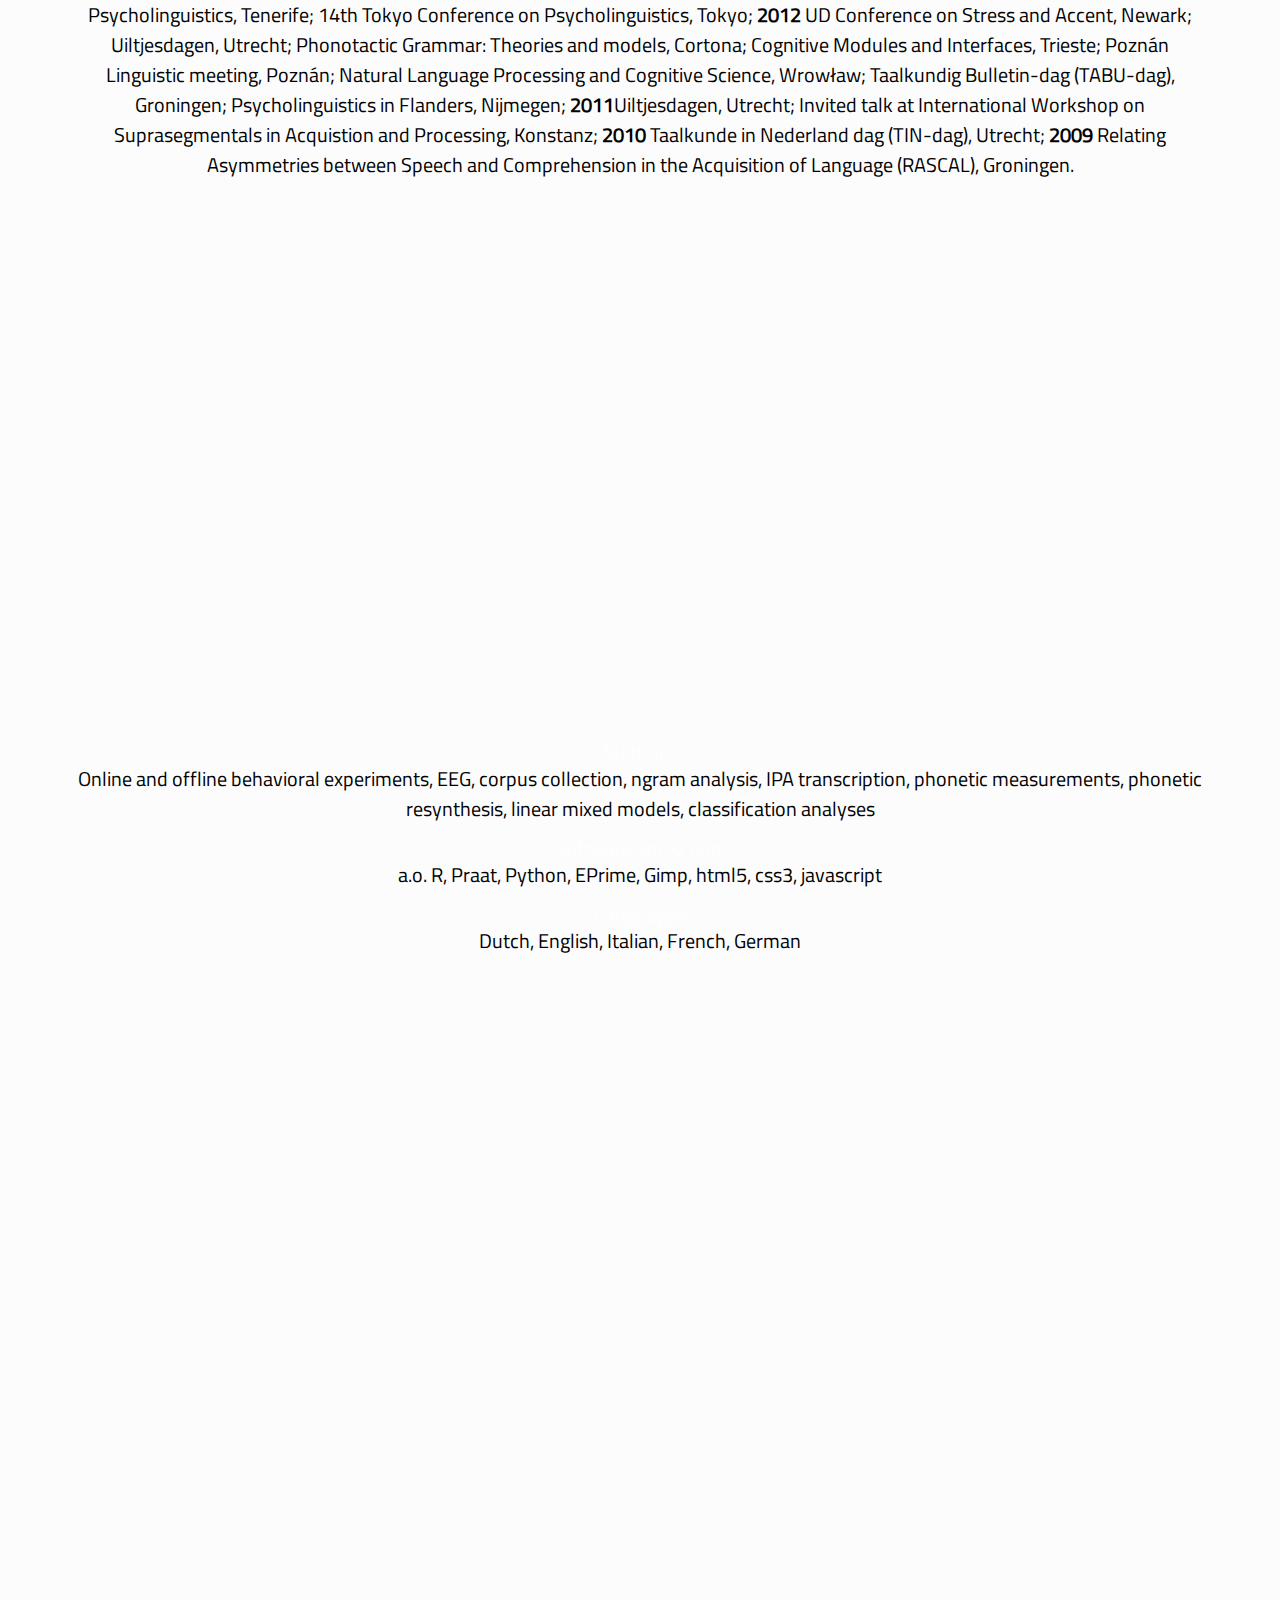
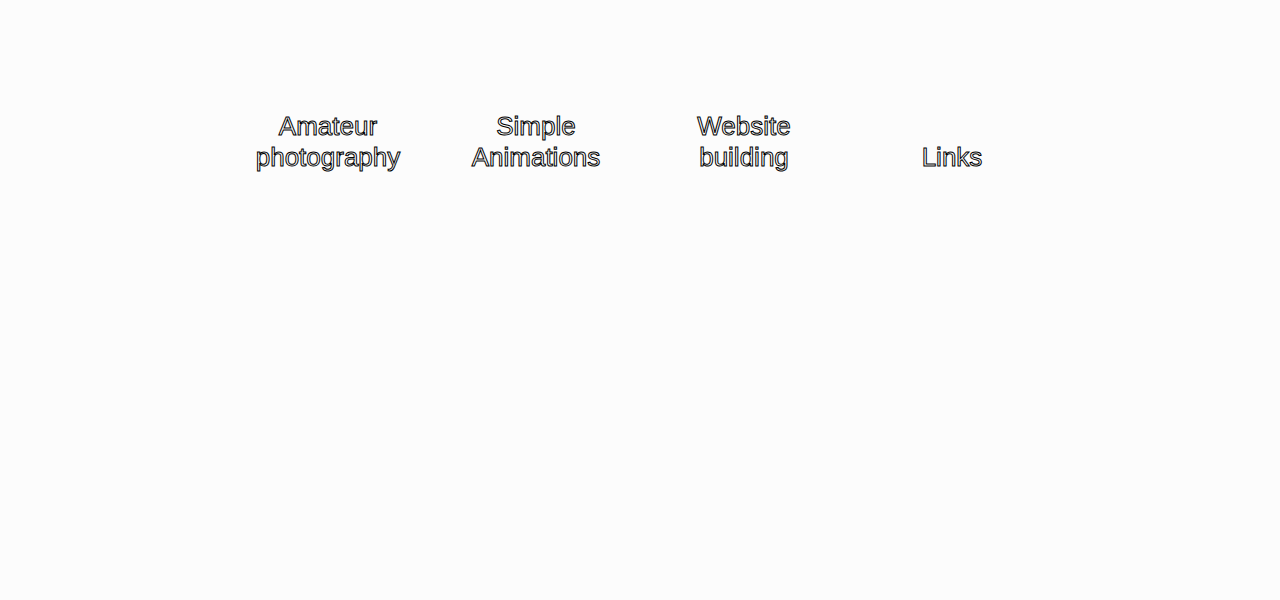
==== commit af8789c8: "Update index.html" ====
--- a/index.html
+++ b/index.html
@@ -61,8 +61,9 @@
 		<p>
 		sandrien.van-ommen[at]parisdescartes.fr
 		</p>
+		<br>
 		<p>
-		My psycholinguistic, developmental, phonetic and computational work are centered on phonology. How do listeners use the abstract sound structure of their language to process native and non-native speech? How do infants acquire the sound structure of their language and how do they use it to get a handle on other linguistic structure? Currently, I am especially fascinated by the versatility of prosody facilitating processing, distinguishing meaning and expressing pragmatic intent all at the same time. Phonologically, I am intrigued by the interplay of universal and language-specific characteristics of this music of language.
+		I'm an experimental linguist working on language processing and development. My psycholinguistic, developmental, phonetic and computational work are centered on phonology. How do listeners use the abstract sound structure of their language to process native and non-native speech? How do infants acquire the sound structure of their language and how do they use it to get a handle on other linguistic structure? Currently, I am especially fascinated by the versatility of prosody facilitating processing, distinguishing meaning and expressing pragmatic intent all at the same time. Phonologically, I am intrigued by the interplay of universal and language-specific characteristics of this music of language.<br>
 		</p>
 		</div>
 		<div id="media">
@@ -82,8 +83,8 @@
 		<div class="portrait">
 			<img src="images/portrait.JPG" alt="Sandrien van Ommen" id="portrait">
 		</div>
+		<br>
 		I am an experimental linguist working at <a href="http://lpp.parisdescartes.cnrs.fr/home/">Laboratoire Psychologie de la Perception</a>, with <a href="http://lpp.parisdescartes.cnrs.fr/people/ranka-bijeljac-babic/">Ranka Bijeljac-Babic</a> and <a href="http://lpp.parisdescartes.cnrs.fr/people/thierry-nazzi/"> Thierry Nazzi</a>, in collaboration with <a href="http://www.uni-potsdam.de/humfak/hum-forschungsschwerpunkte/forschungscluster-sprache.html">Universit&#228t Potsdam</a> with <a href="http://www.barbara-hoehle.de/"target="_blank">Barbara H&#246hle</a> and <a href="https://sites.google.com/site/bollavetisyan/"target="_blank">Natalie Boll-Avetisyan</a>. In 'Multilevel Prosodic Processing in a Cross-Linguistic Perspective' (ANR-DFG), we focus on the language-specific prosodic development on the lexical and phrasal level in French- and German-learning infants. 
-		<br>
 		My PhD-work on the language-specific use of word stress in segmentation, with <a href="https://www.uu.nl/medewerkers/RWJKager">Ren&#233 Kager</a>, took place in the context of 'Parsing and Metrical Structure: where Phonology meets Processing' (NWO) at <a href="http://www.uu.nl/onderzoek/utrecht-institute-of-linguistics-ots">Utrecht University</a> and I did my work on mutual intelligibility (with <a href="http://www.let.rug.nl/~hendriks/personal/"target="_blank">Petra Hendriks</a>, <a href="http://www.let.rug.nl/gilbers/"target="_blank">Dicky Gilbers</a>, <a href="http://www.let.rug.nl/gooskens/"target="_blank">Charlotte Gooskens</a> and <a href="https://www.universiteitleiden.nl/en/staffmembers/vincent-van-heuven#tab-1"target="_blank">Vincent van Heuven</a>), linguistic distance (with <a href="http://www.let.rug.nl/nerbonne/"target="_blank">John Nerbonne</a>, <a href="http://www.martijnwieling.nl"target="_blank">Martijn Wieling</a> and <a href="http://www.let.rug.nl/gooskens/"target="_blank">Charlotte Gooskens</a>) and emphatic lengthening (With <a href="http://www.let.rug.nl/~hoeksema/"target="_blank">Jack Hoeksema</a> and <a href="http://www.let.rug.nl/gilbers/"target="_blank">Dicky Gilbers</a>) at the <a href="http://www.rug.nl/research/clcg/"target="_blank">University of Groningen</a>
 		</p>
 		</div>
--- a/css/style.css
+++ b/css/style.css
@@ -87,7 +87,7 @@
 	font-size: 11px;
   position: absolute;
   left: 50%;
-  top: 50%;
+  top: 40%;
   bottom: auto;
   right: auto;
   -webkit-transform: translateX(-50%) translateY(-50%);
@@ -266,8 +266,8 @@
 .footer{
   position: absolute;
   display: block;
-  height: 30%;
-  top: 70%;
+  height: 40%;
+  top: 60%;
   left: 50%;
   right: 50%;
   -webkit-transform: translateX(-50%) translateY(0%);
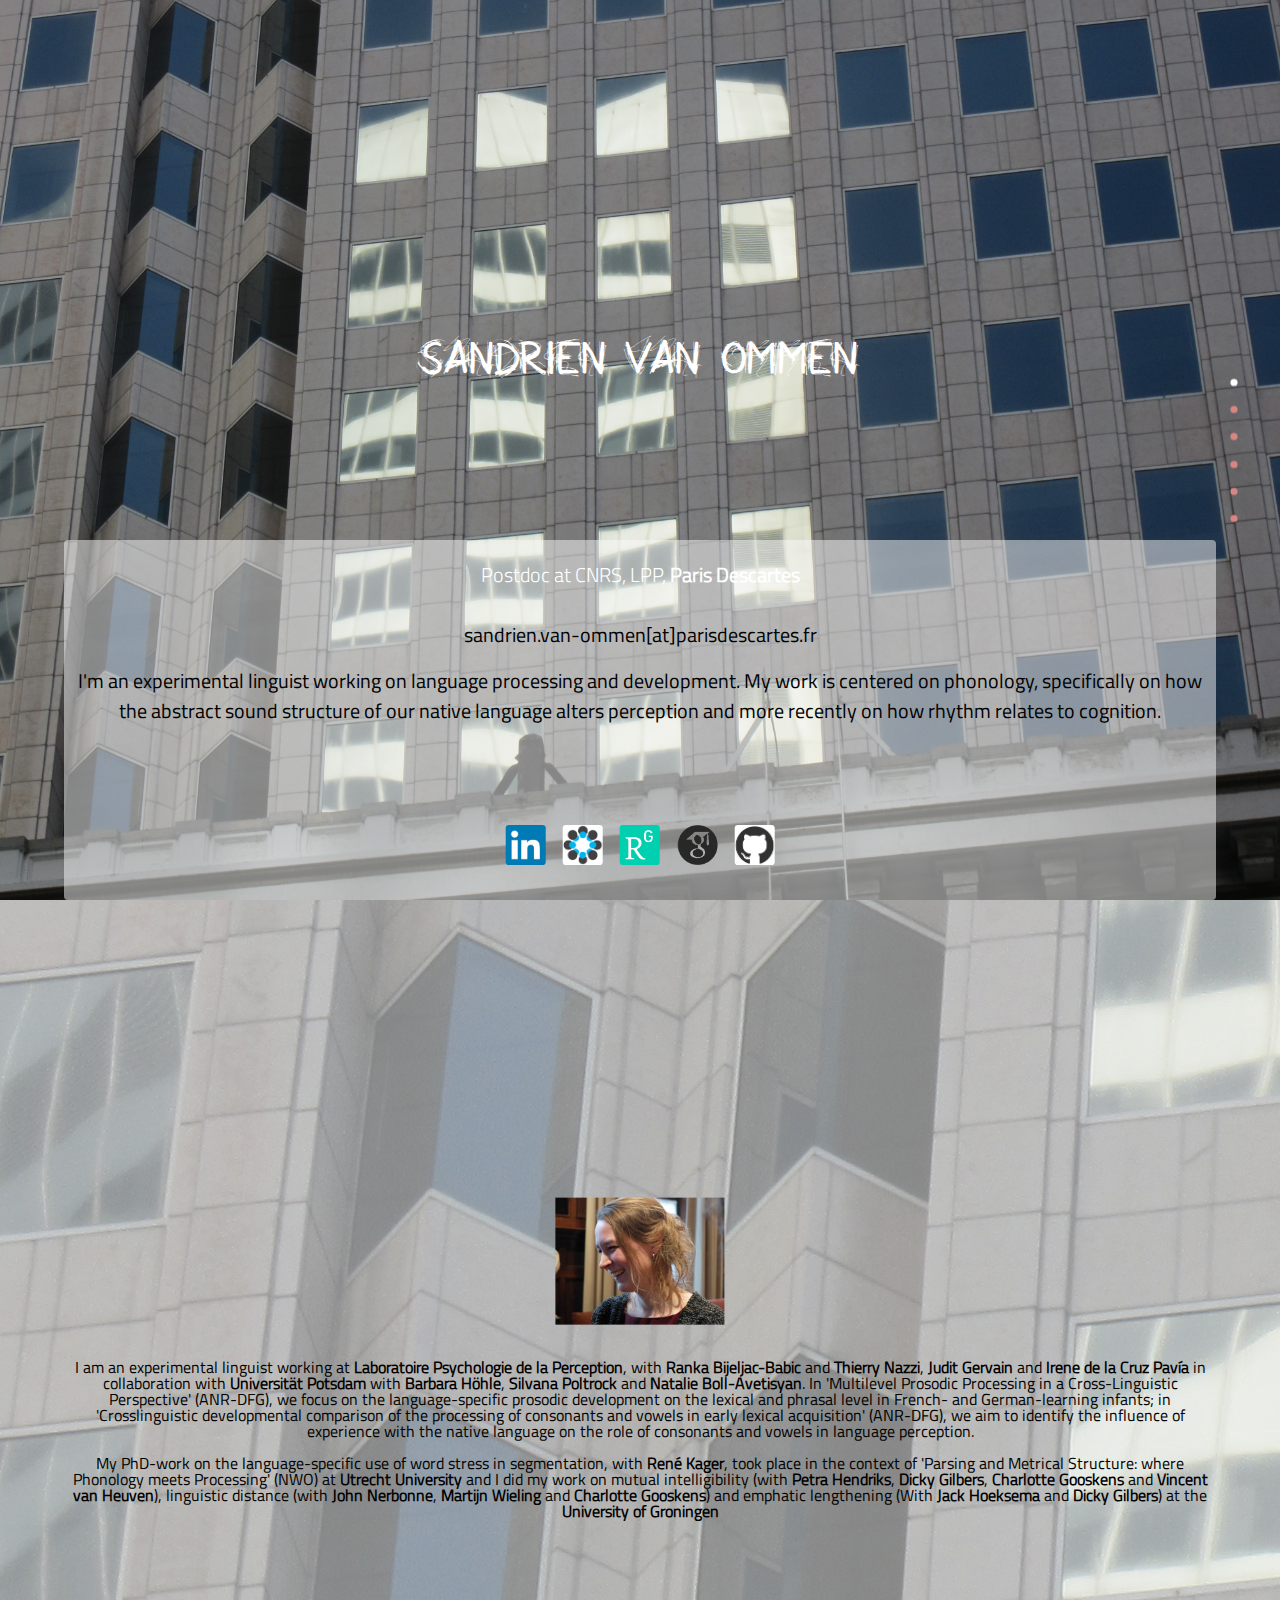
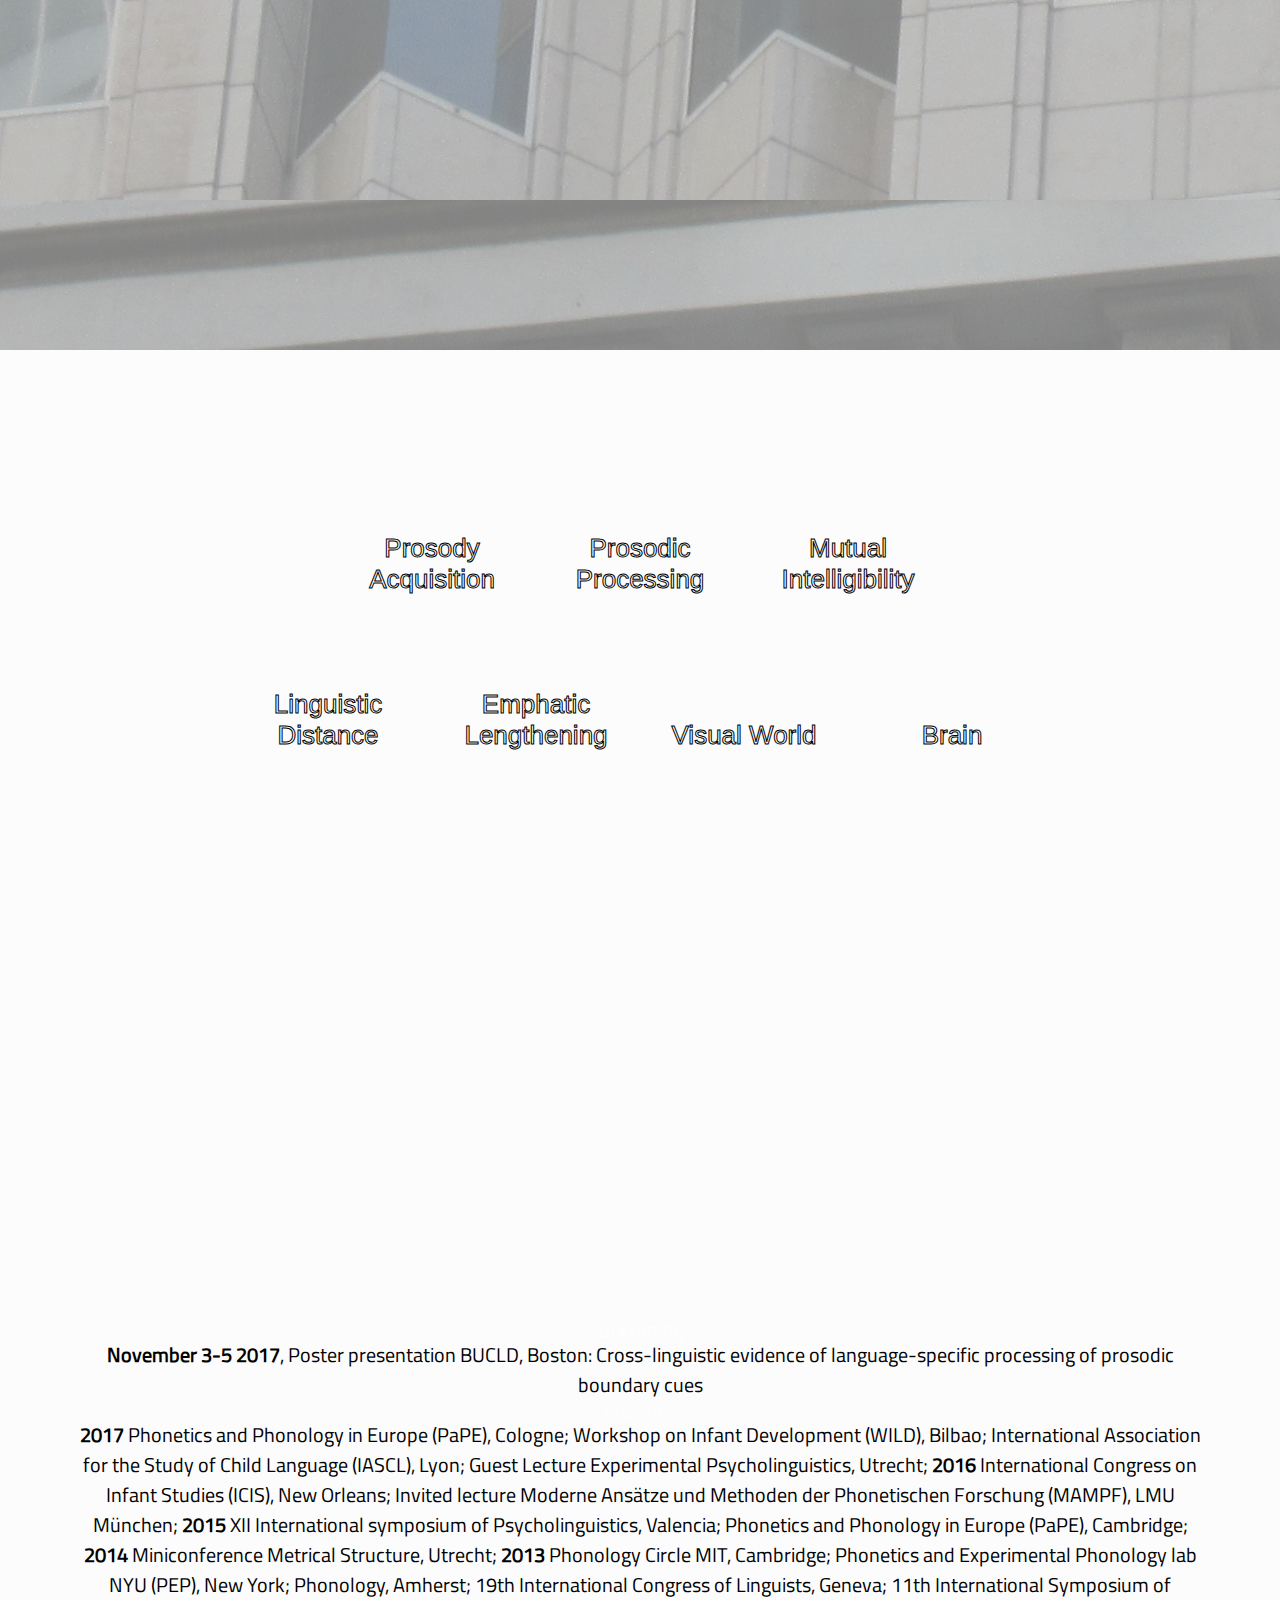
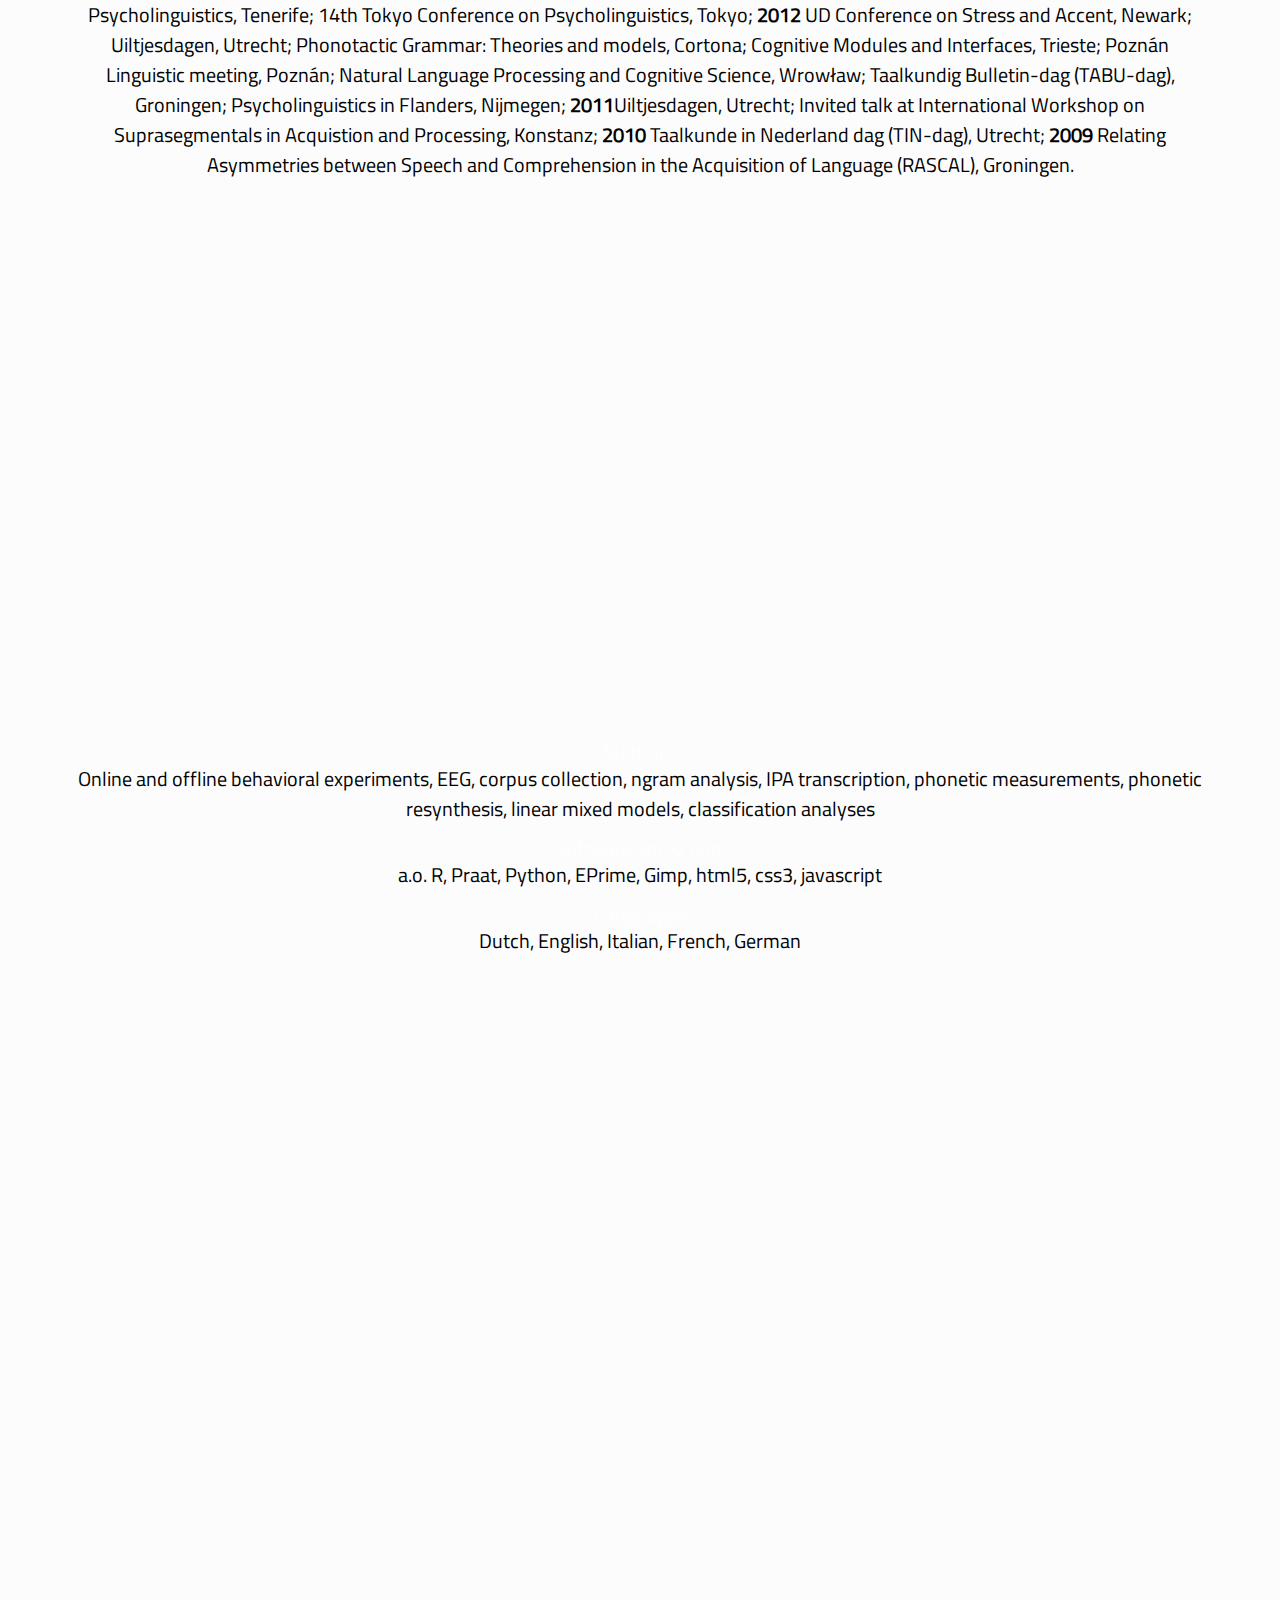
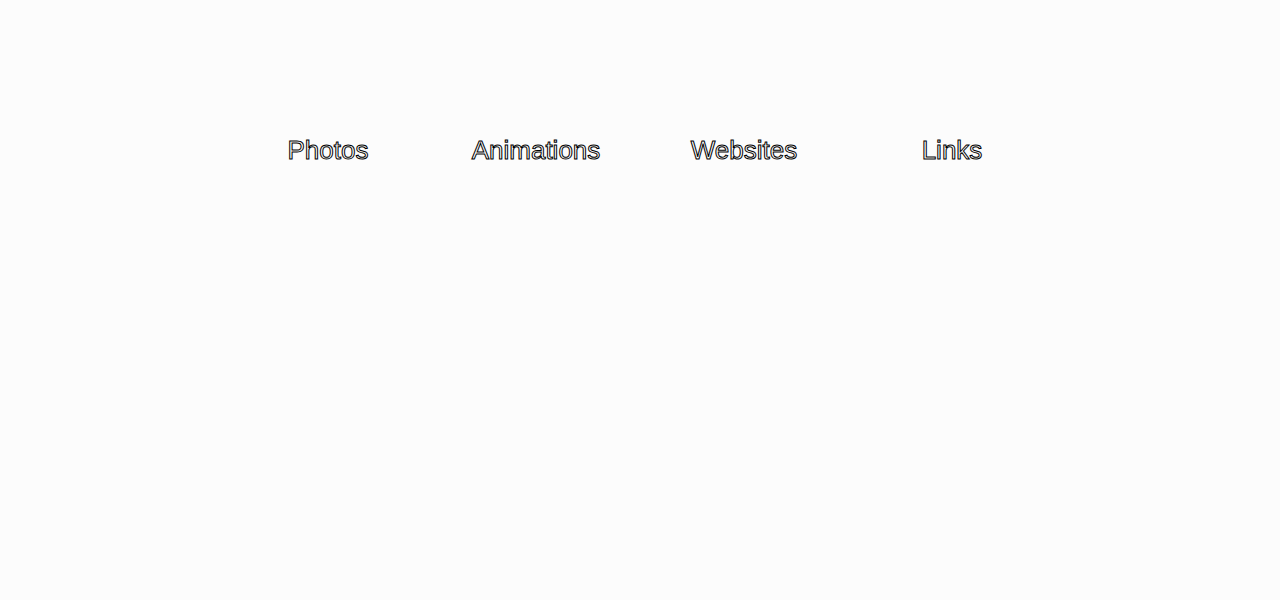
==== commit 17dd220c: "Update index.html" ====
--- a/index.html
+++ b/index.html
@@ -63,7 +63,7 @@
 		</p>
 		<br>
 		<p>
-		I'm an experimental linguist working on language processing and development. My psycholinguistic, developmental, phonetic and computational work are centered on phonology. How do listeners use the abstract sound structure of their language to process native and non-native speech? How do infants acquire the sound structure of their language and how do they use it to get a handle on other linguistic structure? Currently, I am especially fascinated by the versatility of prosody facilitating processing, distinguishing meaning and expressing pragmatic intent all at the same time. Phonologically, I am intrigued by the interplay of universal and language-specific characteristics of this music of language.<br>
+		I'm an experimental linguist working on language processing and development. My work is centered on phonology, specifically on how the abstract sound structure of our native language alters perception and more recently on how rhythm relates to cognition.<br>
 		</p>
 		</div>
 		<div id="media">
@@ -84,8 +84,7 @@
 			<img src="images/portrait.JPG" alt="Sandrien van Ommen" id="portrait">
 		</div>
 		<br>
-		I am an experimental linguist working at <a href="http://lpp.parisdescartes.cnrs.fr/home/">Laboratoire Psychologie de la Perception</a>, with <a href="http://lpp.parisdescartes.cnrs.fr/people/ranka-bijeljac-babic/">Ranka Bijeljac-Babic</a> and <a href="http://lpp.parisdescartes.cnrs.fr/people/thierry-nazzi/"> Thierry Nazzi</a>, in collaboration with <a href="http://www.uni-potsdam.de/humfak/hum-forschungsschwerpunkte/forschungscluster-sprache.html">Universit&#228t Potsdam</a> with <a href="http://www.barbara-hoehle.de/"target="_blank">Barbara H&#246hle</a> and <a href="https://sites.google.com/site/bollavetisyan/"target="_blank">Natalie Boll-Avetisyan</a>. In 'Multilevel Prosodic Processing in a Cross-Linguistic Perspective' (ANR-DFG), we focus on the language-specific prosodic development on the lexical and phrasal level in French- and German-learning infants. 
-		My PhD-work on the language-specific use of word stress in segmentation, with <a href="https://www.uu.nl/medewerkers/RWJKager">Ren&#233 Kager</a>, took place in the context of 'Parsing and Metrical Structure: where Phonology meets Processing' (NWO) at <a href="http://www.uu.nl/onderzoek/utrecht-institute-of-linguistics-ots">Utrecht University</a> and I did my work on mutual intelligibility (with <a href="http://www.let.rug.nl/~hendriks/personal/"target="_blank">Petra Hendriks</a>, <a href="http://www.let.rug.nl/gilbers/"target="_blank">Dicky Gilbers</a>, <a href="http://www.let.rug.nl/gooskens/"target="_blank">Charlotte Gooskens</a> and <a href="https://www.universiteitleiden.nl/en/staffmembers/vincent-van-heuven#tab-1"target="_blank">Vincent van Heuven</a>), linguistic distance (with <a href="http://www.let.rug.nl/nerbonne/"target="_blank">John Nerbonne</a>, <a href="http://www.martijnwieling.nl"target="_blank">Martijn Wieling</a> and <a href="http://www.let.rug.nl/gooskens/"target="_blank">Charlotte Gooskens</a>) and emphatic lengthening (With <a href="http://www.let.rug.nl/~hoeksema/"target="_blank">Jack Hoeksema</a> and <a href="http://www.let.rug.nl/gilbers/"target="_blank">Dicky Gilbers</a>) at the <a href="http://www.rug.nl/research/clcg/"target="_blank">University of Groningen</a>
+		I am an experimental linguist working at <a href="http://lpp.parisdescartes.cnrs.fr/home/">Laboratoire Psychologie de la Perception</a>, with <a href="http://lpp.parisdescartes.cnrs.fr/people/ranka-bijeljac-babic/">Ranka Bijeljac-Babic</a> and <a href="http://lpp.parisdescartes.cnrs.fr/people/thierry-nazzi/"> Thierry Nazzi</a>, <a href="https://sites.google.com/site/juditgervain/"> Judit Gervain</a> and <a href="https://irenedelacruzpavia.wordpress.com/"> Irene de la Cruz Pav&#237a</a> in collaboration with <a href="http://www.uni-potsdam.de/humfak/hum-forschungsschwerpunkte/forschungscluster-sprache.html">Universit&#228t Potsdam</a> with <a href="http://www.barbara-hoehle.de/"target="_blank">Barbara H&#246hle</a>, <a href="https://www.researchgate.net/profile/Silvana_Poltrock"target="_blank">Silvana Poltrock</a> and <a href="https://sites.google.com/site/bollavetisyan/"target="_blank">Natalie Boll-Avetisyan</a>. In 'Multilevel Prosodic Processing in a Cross-Linguistic Perspective' (ANR-DFG), we focus on the language-specific prosodic development on the lexical and phrasal level in French- and German-learning infants; in 'Crosslinguistic developmental comparison of the processing of consonants and vowels in early lexical acquisition' (ANR-DFG), we aim to identify the influence of experience with the native language on the role of consonants and vowels in language perception. <br><br>My PhD-work on the language-specific use of word stress in segmentation, with <a href="https://www.uu.nl/medewerkers/RWJKager">Ren&#233 Kager</a>, took place in the context of 'Parsing and Metrical Structure: where Phonology meets Processing' (NWO) at <a href="http://www.uu.nl/onderzoek/utrecht-institute-of-linguistics-ots">Utrecht University</a> and I did my work on mutual intelligibility (with <a href="http://www.let.rug.nl/~hendriks/personal/"target="_blank">Petra Hendriks</a>, <a href="http://www.let.rug.nl/gilbers/"target="_blank">Dicky Gilbers</a>, <a href="http://www.let.rug.nl/gooskens/"target="_blank">Charlotte Gooskens</a> and <a href="https://www.universiteitleiden.nl/en/staffmembers/vincent-van-heuven#tab-1"target="_blank">Vincent van Heuven</a>), linguistic distance (with <a href="http://www.let.rug.nl/nerbonne/"target="_blank">John Nerbonne</a>, <a href="http://www.martijnwieling.nl"target="_blank">Martijn Wieling</a> and <a href="http://www.let.rug.nl/gooskens/"target="_blank">Charlotte Gooskens</a>) and emphatic lengthening (With <a href="http://www.let.rug.nl/~hoeksema/"target="_blank">Jack Hoeksema</a> and <a href="http://www.let.rug.nl/gilbers/"target="_blank">Dicky Gilbers</a>) at the <a href="http://www.rug.nl/research/clcg/"target="_blank">University of Groningen</a>
 		</p>
 		</div>
 	</div>
--- a/css/style.css
+++ b/css/style.css
@@ -194,7 +194,7 @@
     background:url("../gifs/prosaq.gif")  no-repeat center center;
 	background-size:100%;
 }
-#Rhythmproc:hover{
+#Prosproc:hover{
     background:url("../gifs/rhythmproc.gif")  no-repeat center center;
 	background-size:100%;
 }
@@ -210,7 +210,14 @@
     background:url("../gifs/lingdist.gif")  no-repeat center center;
 	background-size:100%;
 }
-
+#Visworld:hover{
+    background:url("../gifs/visworld.gif")  no-repeat center center;
+	background-size:100%;
+}
+#Brain:hover{
+    background:url("../gifs/brain.gif")  no-repeat center center;
+	background-size:100%;
+}
 #portrait{
 	max-height:80%;
 	max-width:80%;
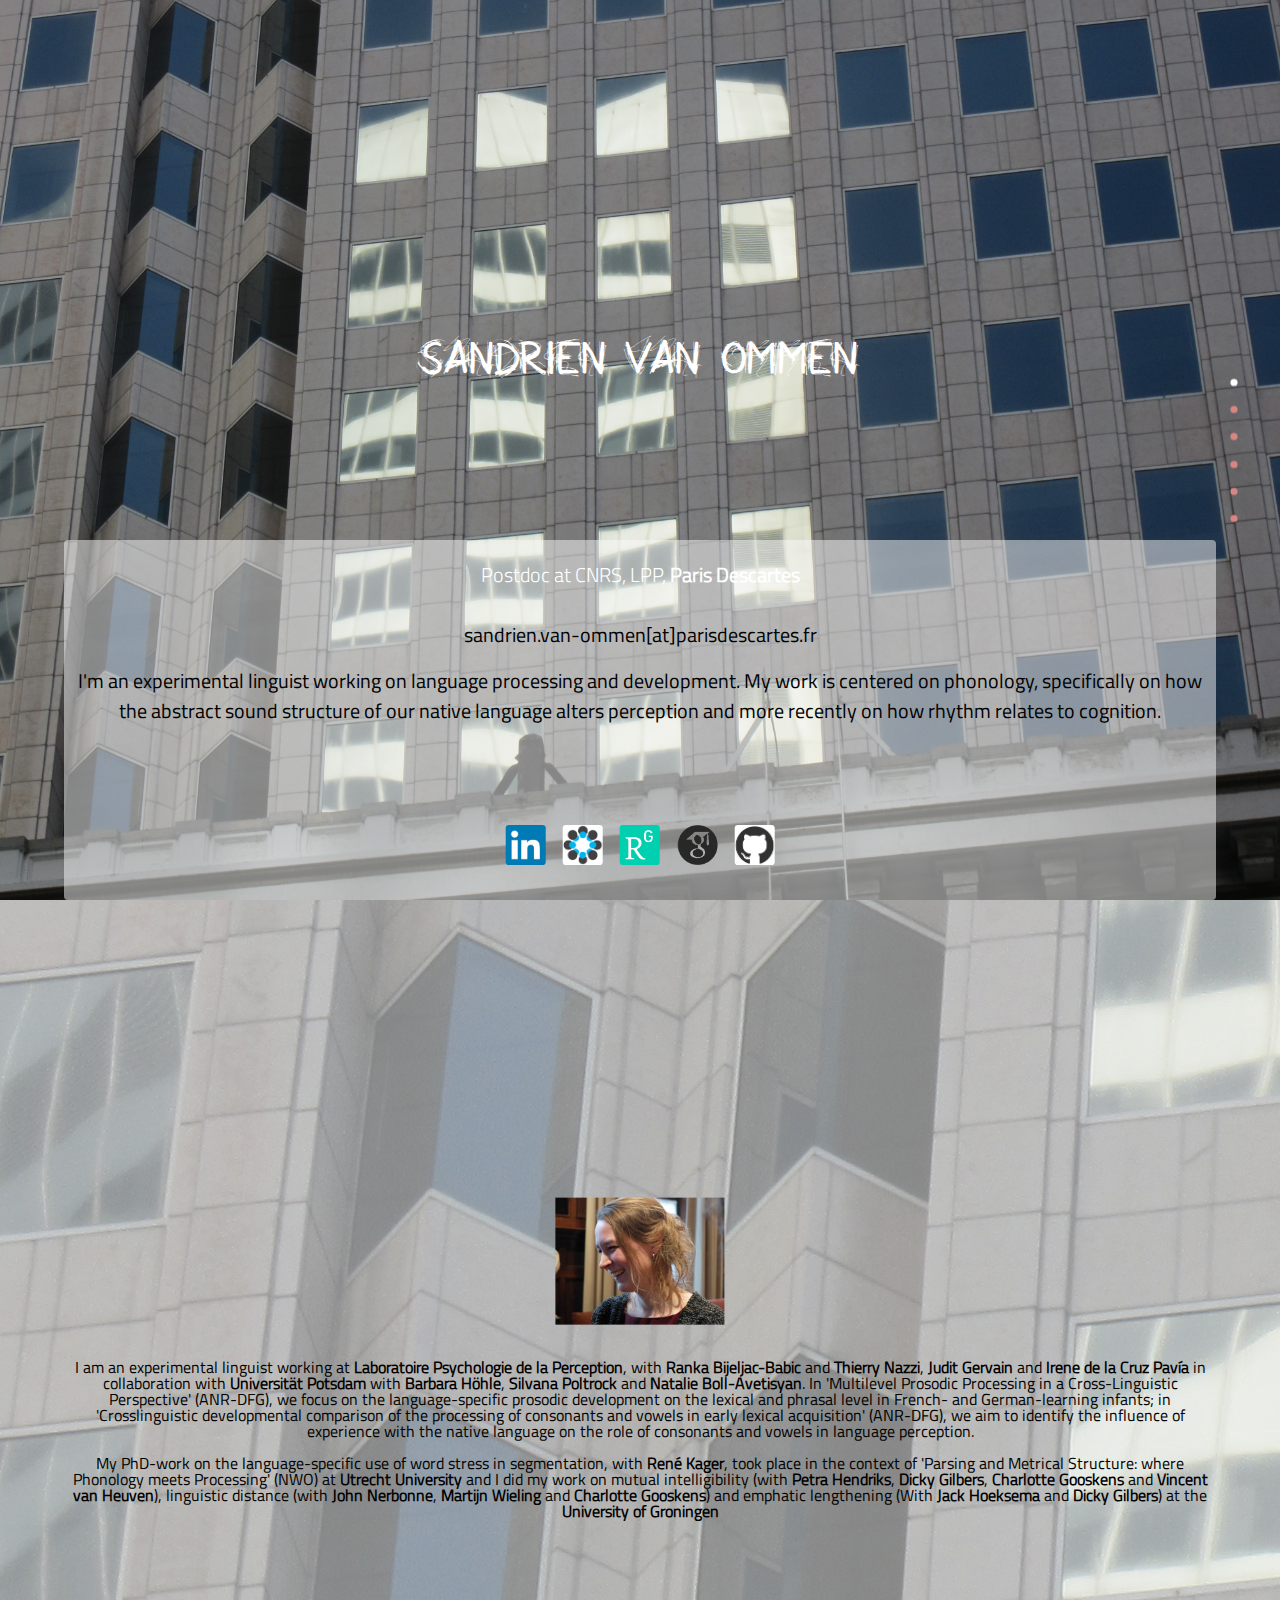
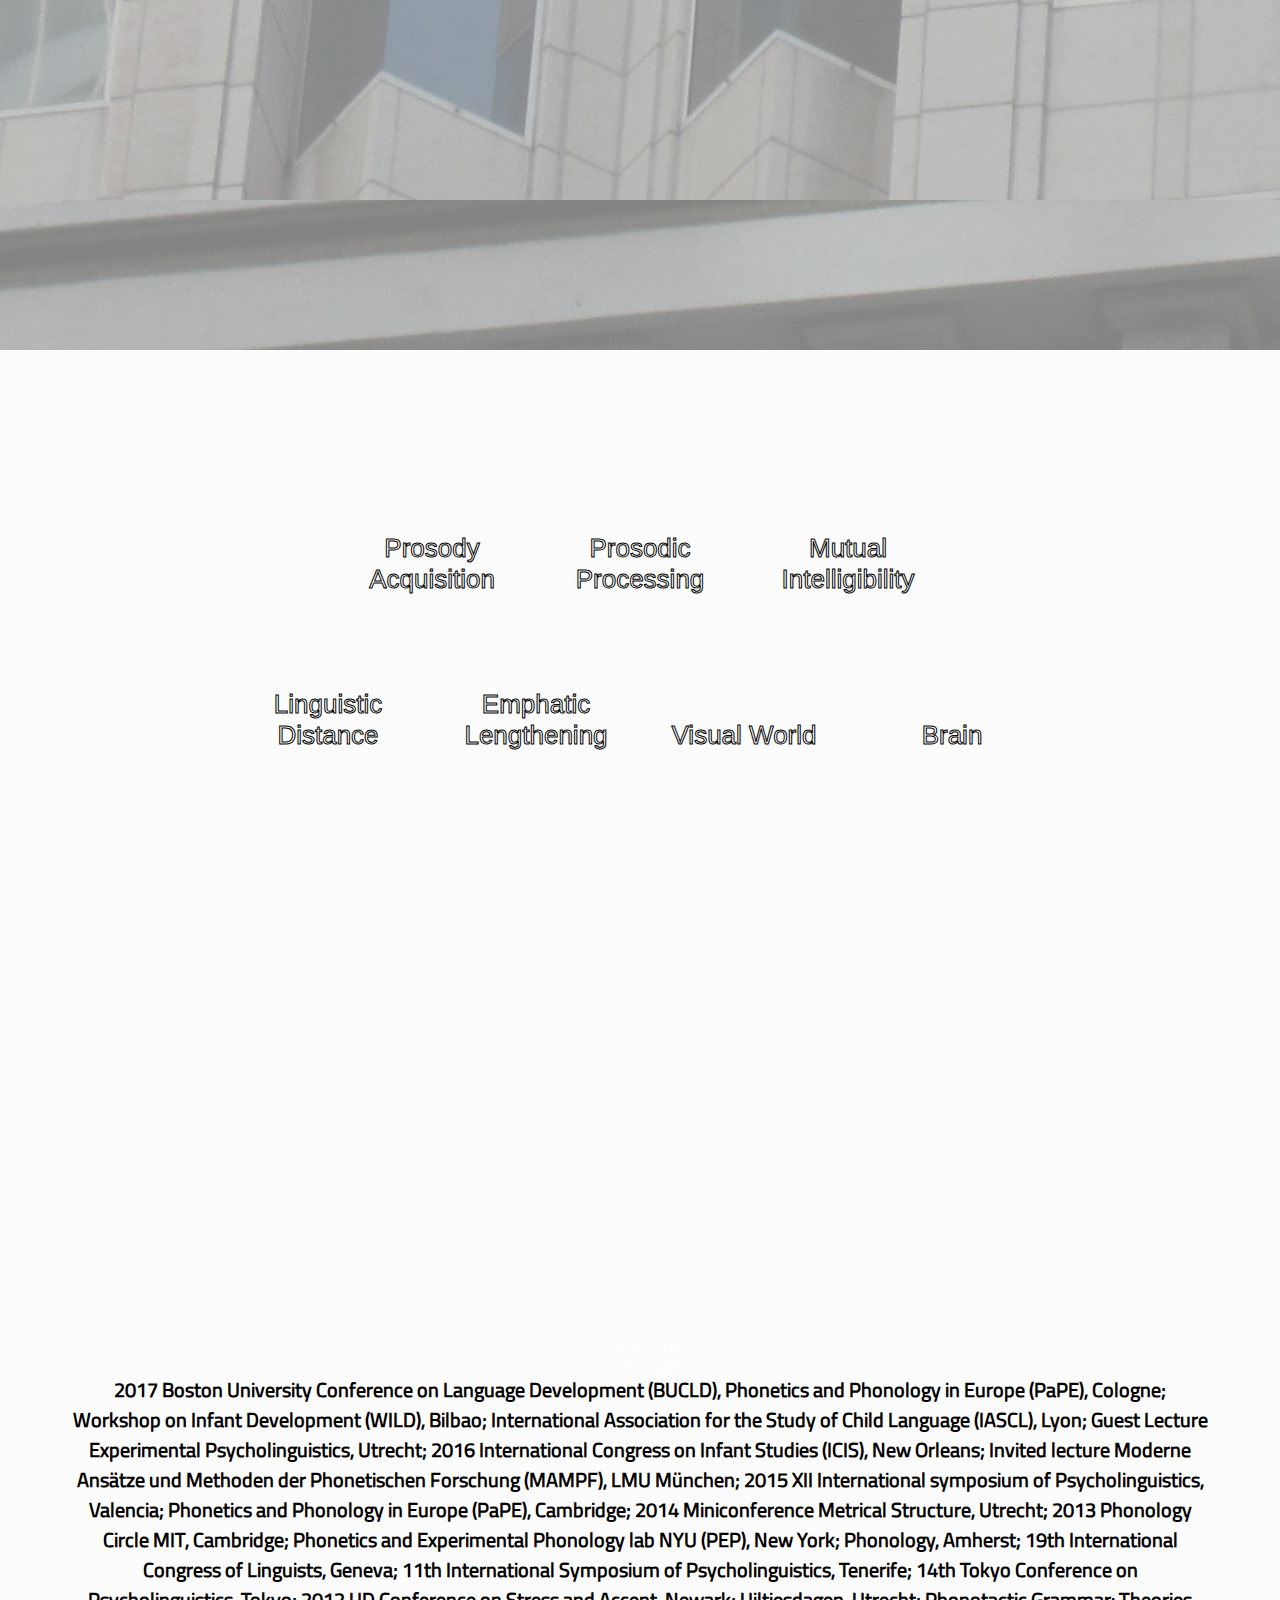
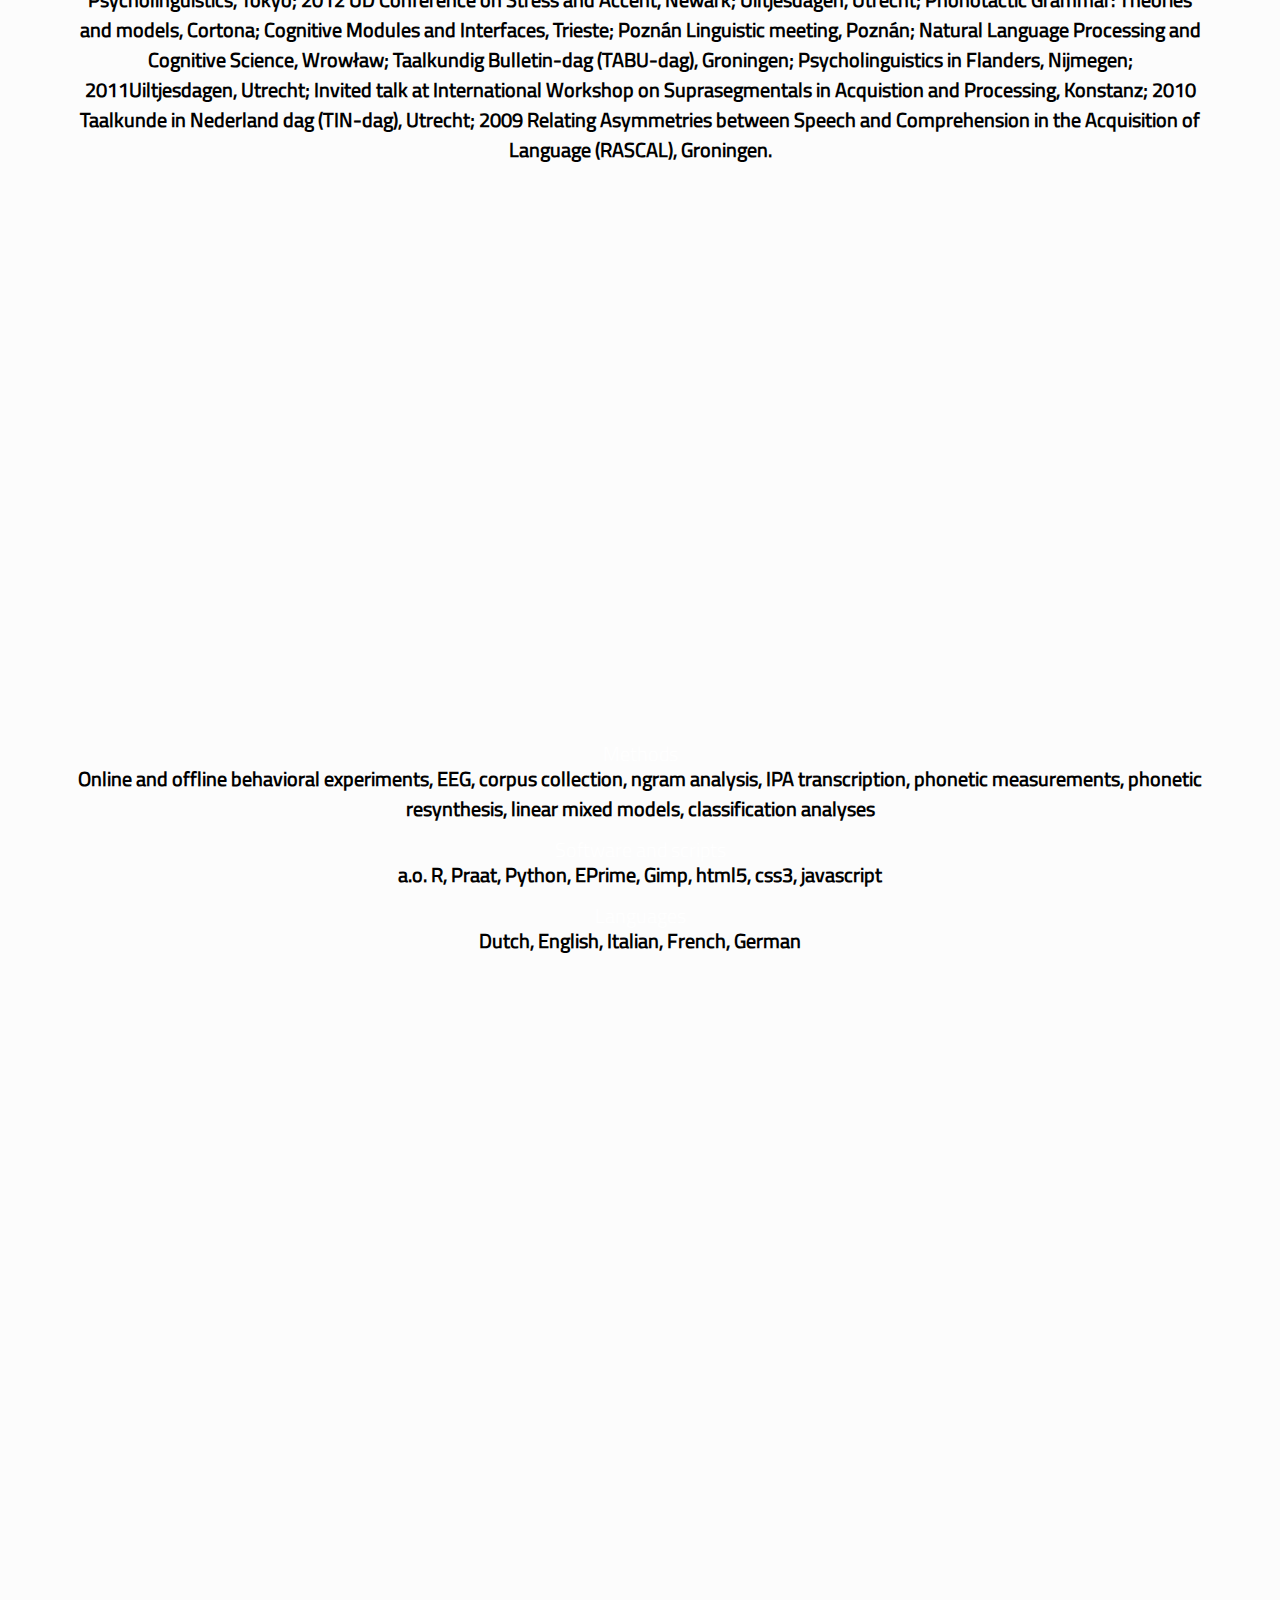
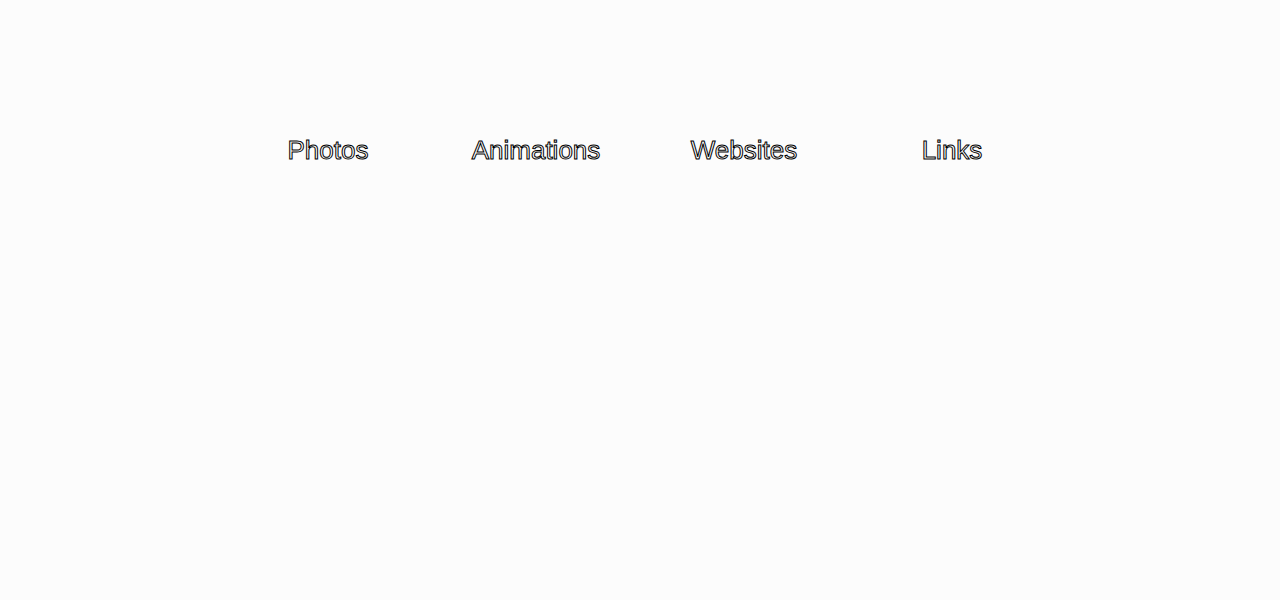
==== commit 414dd924: "Update index.html" ====
--- a/index.html
+++ b/index.html
@@ -102,11 +102,11 @@
 		<div class="content">
 		<h2> Upcoming </h2>
 		<p> 
-		<b>November 3-5 2017</b>, Poster presentation BUCLD, Boston: Cross-linguistic evidence of language-specific processing of prosodic boundary cues
+		<b>
 	        </p>
 	    <h2> Previous </h2>
 		<p>
-		<b>2017</b> Phonetics and Phonology in Europe (PaPE), Cologne; Workshop on Infant Development (WILD), Bilbao; International Association for the Study of Child Language (IASCL), Lyon; Guest Lecture Experimental Psycholinguistics, Utrecht; <b>2016</b> International Congress on Infant Studies (ICIS), New Orleans; Invited lecture Moderne Ans&#228tze und Methoden der Phonetischen Forschung (MAMPF), LMU M&#252nchen; <b>2015</b> XII International symposium of Psycholinguistics, Valencia; Phonetics and Phonology in Europe (PaPE), Cambridge; <b>2014</b> Miniconference Metrical Structure, Utrecht; <b>2013</b> Phonology Circle MIT, Cambridge; Phonetics and Experimental Phonology lab NYU (PEP), New York; Phonology, Amherst; 19th International Congress of Linguists, Geneva; 11th International Symposium of Psycholinguistics, Tenerife; 14th Tokyo Conference on Psycholinguistics, Tokyo; <b>2012</b> UD Conference on Stress and Accent, Newark; Uiltjesdagen, Utrecht; Phonotactic Grammar: Theories and models, Cortona; Cognitive Modules and Interfaces, Trieste; Pozn&#225n Linguistic meeting, Pozn&#225n; Natural Language Processing and Cognitive Science, Wrow&#322aw; Taalkundig Bulletin-dag (TABU-dag), Groningen; Psycholinguistics in Flanders, Nijmegen; <b>2011</b>Uiltjesdagen, Utrecht; Invited talk at International Workshop on Suprasegmentals in Acquistion and Processing, Konstanz; <b>2010</b> Taalkunde in Nederland dag (TIN-dag), Utrecht; <b>2009</b> Relating Asymmetries between Speech and Comprehension in the Acquisition of Language (RASCAL), Groningen.
+		<b>2017</b> Boston University Conference on Language Development (BUCLD), Phonetics and Phonology in Europe (PaPE), Cologne; Workshop on Infant Development (WILD), Bilbao; International Association for the Study of Child Language (IASCL), Lyon; Guest Lecture Experimental Psycholinguistics, Utrecht; <b>2016</b> International Congress on Infant Studies (ICIS), New Orleans; Invited lecture Moderne Ans&#228tze und Methoden der Phonetischen Forschung (MAMPF), LMU M&#252nchen; <b>2015</b> XII International symposium of Psycholinguistics, Valencia; Phonetics and Phonology in Europe (PaPE), Cambridge; <b>2014</b> Miniconference Metrical Structure, Utrecht; <b>2013</b> Phonology Circle MIT, Cambridge; Phonetics and Experimental Phonology lab NYU (PEP), New York; Phonology, Amherst; 19th International Congress of Linguists, Geneva; 11th International Symposium of Psycholinguistics, Tenerife; 14th Tokyo Conference on Psycholinguistics, Tokyo; <b>2012</b> UD Conference on Stress and Accent, Newark; Uiltjesdagen, Utrecht; Phonotactic Grammar: Theories and models, Cortona; Cognitive Modules and Interfaces, Trieste; Pozn&#225n Linguistic meeting, Pozn&#225n; Natural Language Processing and Cognitive Science, Wrow&#322aw; Taalkundig Bulletin-dag (TABU-dag), Groningen; Psycholinguistics in Flanders, Nijmegen; <b>2011</b>Uiltjesdagen, Utrecht; Invited talk at International Workshop on Suprasegmentals in Acquistion and Processing, Konstanz; <b>2010</b> Taalkunde in Nederland dag (TIN-dag), Utrecht; <b>2009</b> Relating Asymmetries between Speech and Comprehension in the Acquisition of Language (RASCAL), Groningen.
 	    </div>
 	</div>
 	</section><!-- cd-section -->
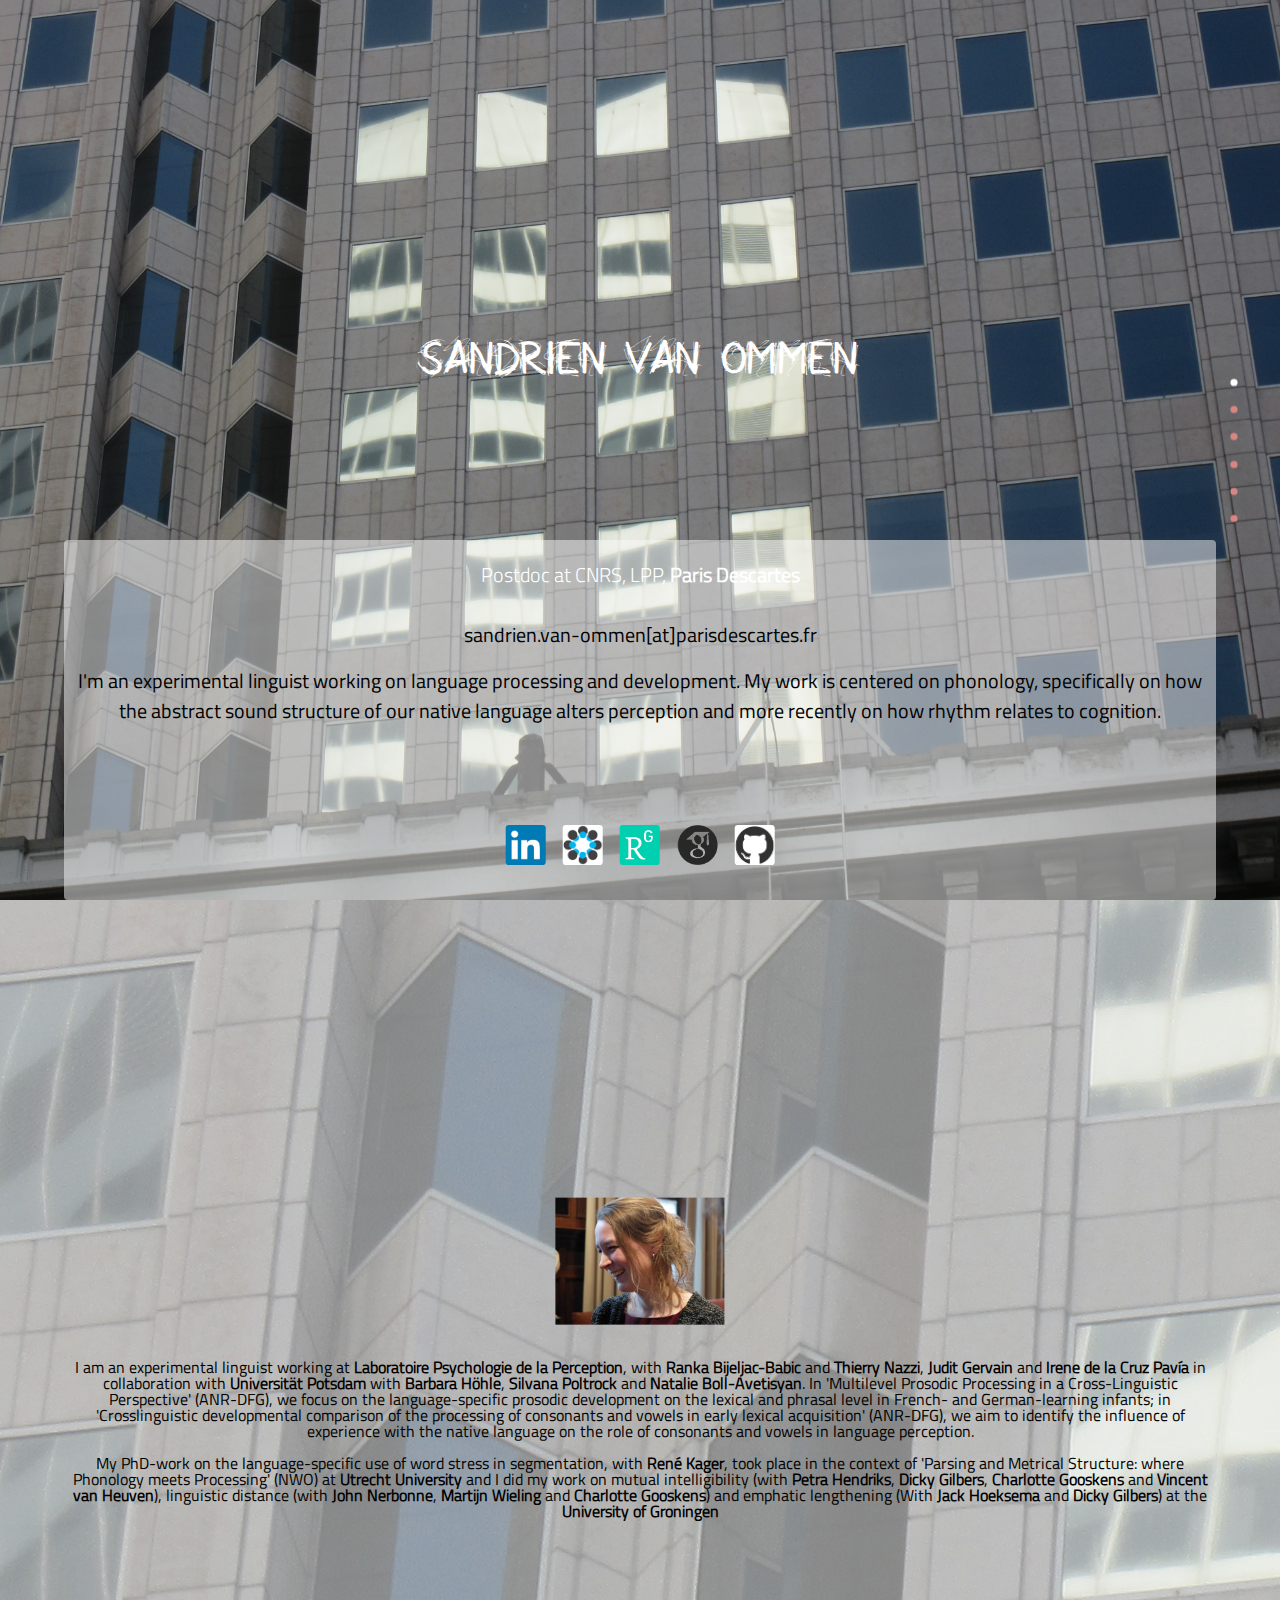
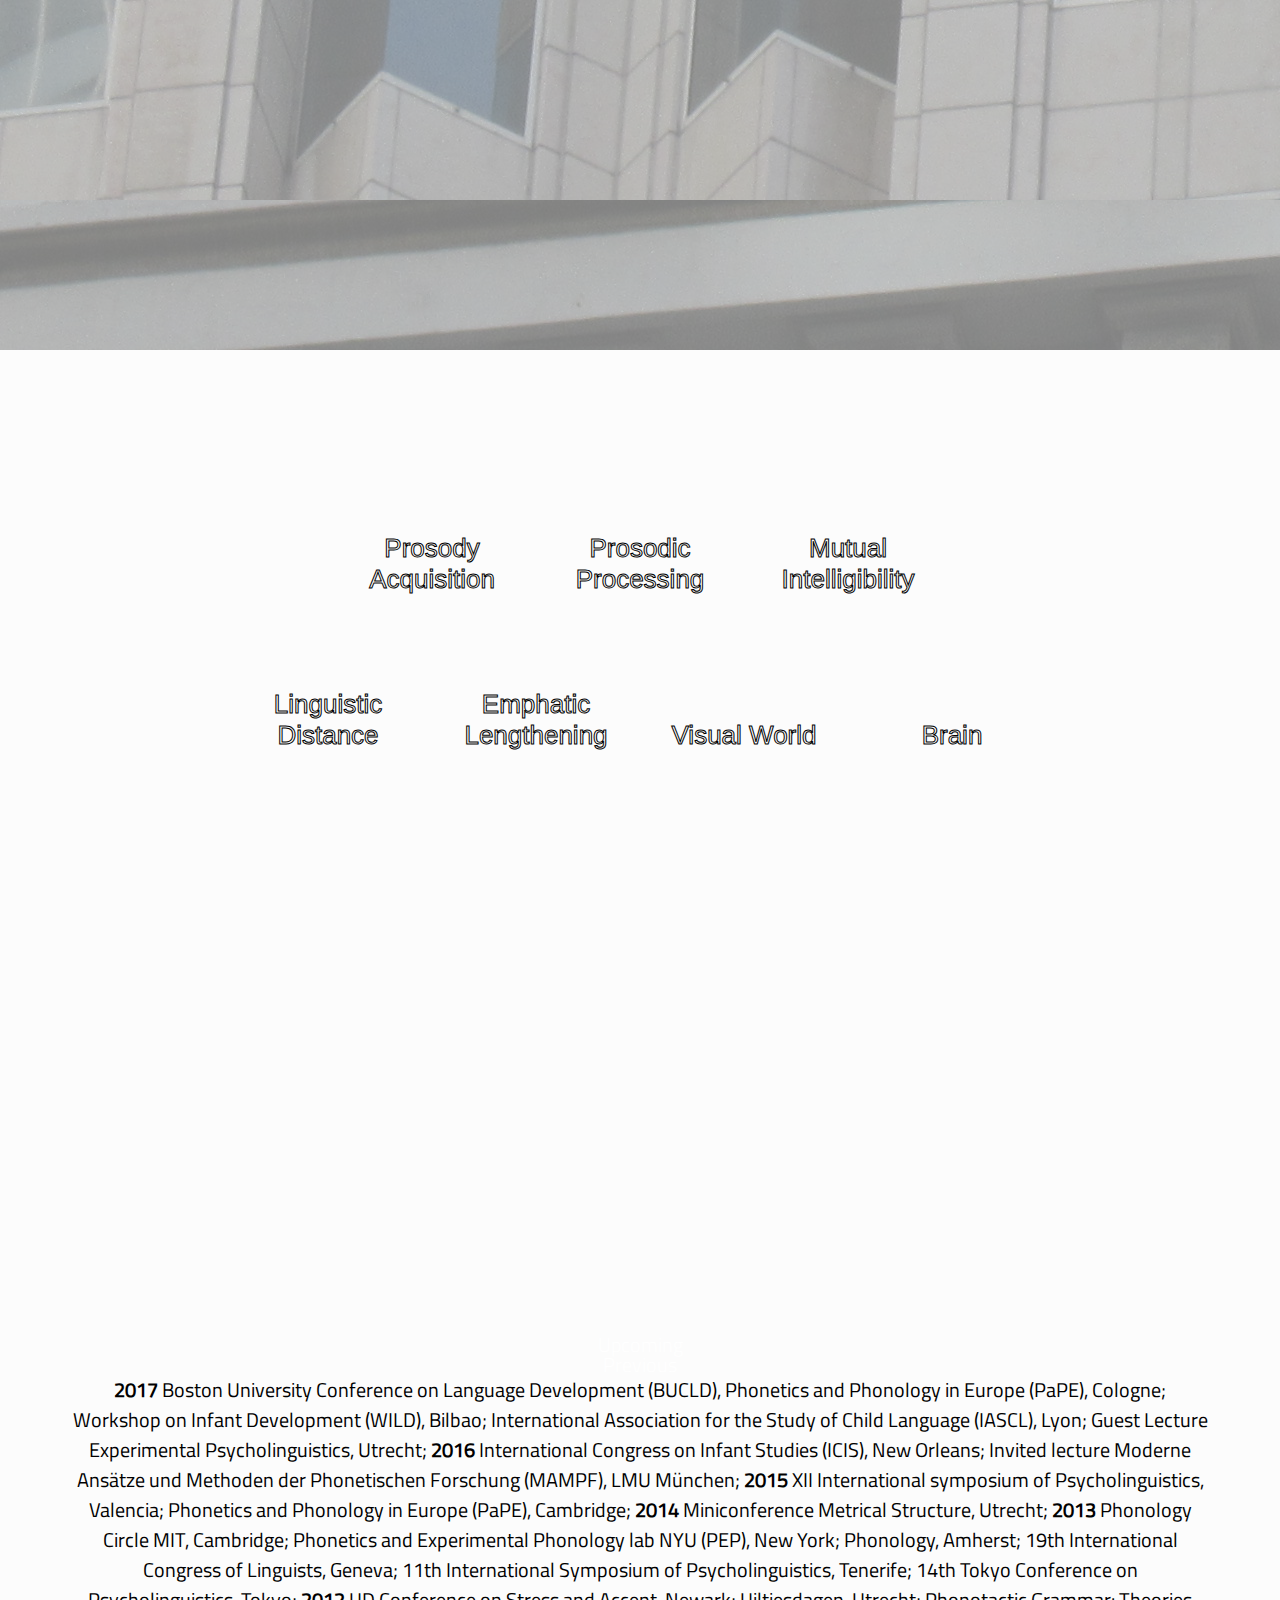
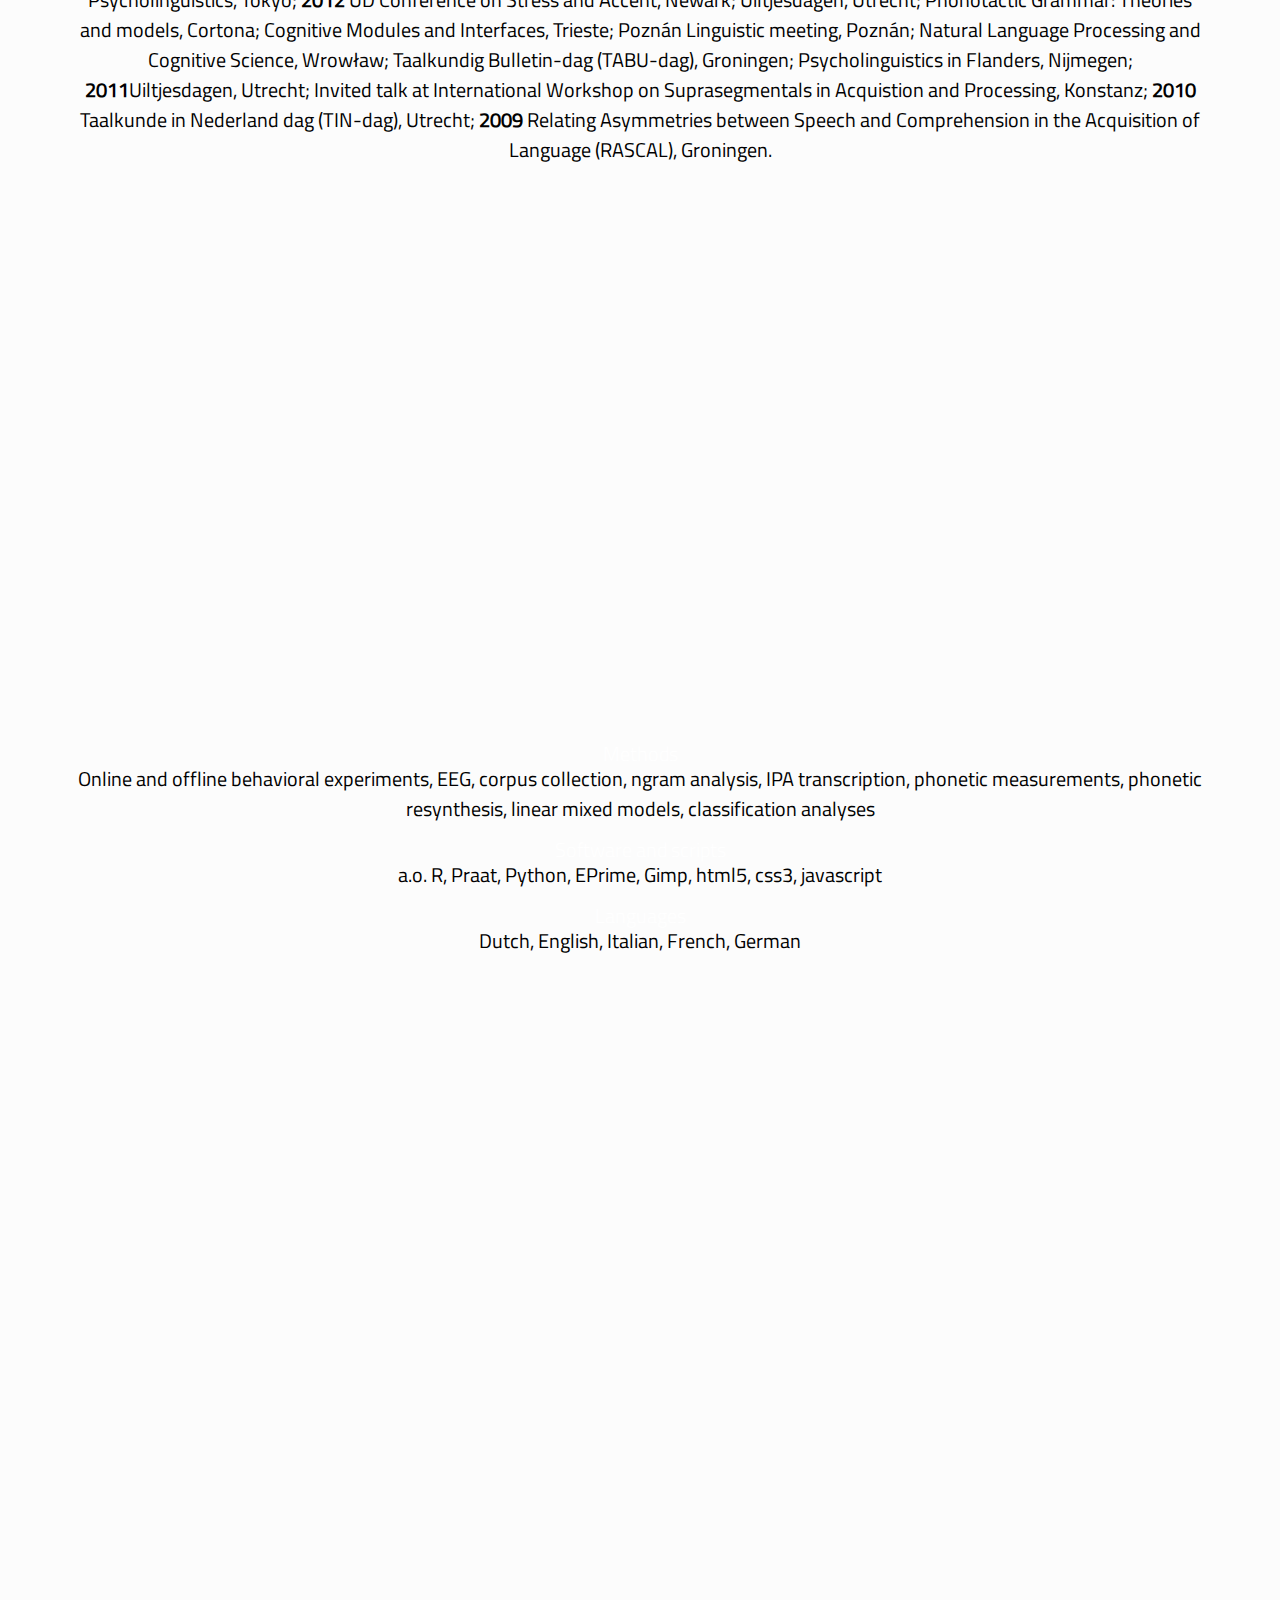
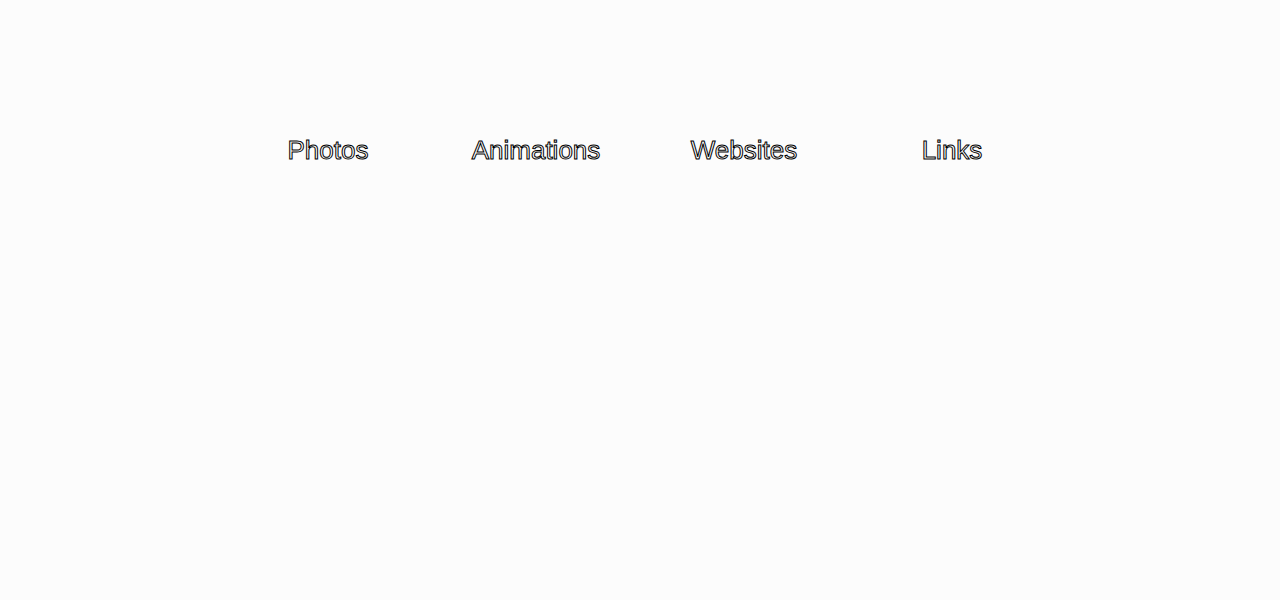
==== commit 2af5d2dd: "Update index.html" ====
--- a/index.html
+++ b/index.html
@@ -102,8 +102,7 @@
 		<div class="content">
 		<h2> Upcoming </h2>
 		<p> 
-		<b>
-	        </p>
+		</p>
 	    <h2> Previous </h2>
 		<p>
 		<b>2017</b> Boston University Conference on Language Development (BUCLD), Phonetics and Phonology in Europe (PaPE), Cologne; Workshop on Infant Development (WILD), Bilbao; International Association for the Study of Child Language (IASCL), Lyon; Guest Lecture Experimental Psycholinguistics, Utrecht; <b>2016</b> International Congress on Infant Studies (ICIS), New Orleans; Invited lecture Moderne Ans&#228tze und Methoden der Phonetischen Forschung (MAMPF), LMU M&#252nchen; <b>2015</b> XII International symposium of Psycholinguistics, Valencia; Phonetics and Phonology in Europe (PaPE), Cambridge; <b>2014</b> Miniconference Metrical Structure, Utrecht; <b>2013</b> Phonology Circle MIT, Cambridge; Phonetics and Experimental Phonology lab NYU (PEP), New York; Phonology, Amherst; 19th International Congress of Linguists, Geneva; 11th International Symposium of Psycholinguistics, Tenerife; 14th Tokyo Conference on Psycholinguistics, Tokyo; <b>2012</b> UD Conference on Stress and Accent, Newark; Uiltjesdagen, Utrecht; Phonotactic Grammar: Theories and models, Cortona; Cognitive Modules and Interfaces, Trieste; Pozn&#225n Linguistic meeting, Pozn&#225n; Natural Language Processing and Cognitive Science, Wrow&#322aw; Taalkundig Bulletin-dag (TABU-dag), Groningen; Psycholinguistics in Flanders, Nijmegen; <b>2011</b>Uiltjesdagen, Utrecht; Invited talk at International Workshop on Suprasegmentals in Acquistion and Processing, Konstanz; <b>2010</b> Taalkunde in Nederland dag (TIN-dag), Utrecht; <b>2009</b> Relating Asymmetries between Speech and Comprehension in the Acquisition of Language (RASCAL), Groningen.
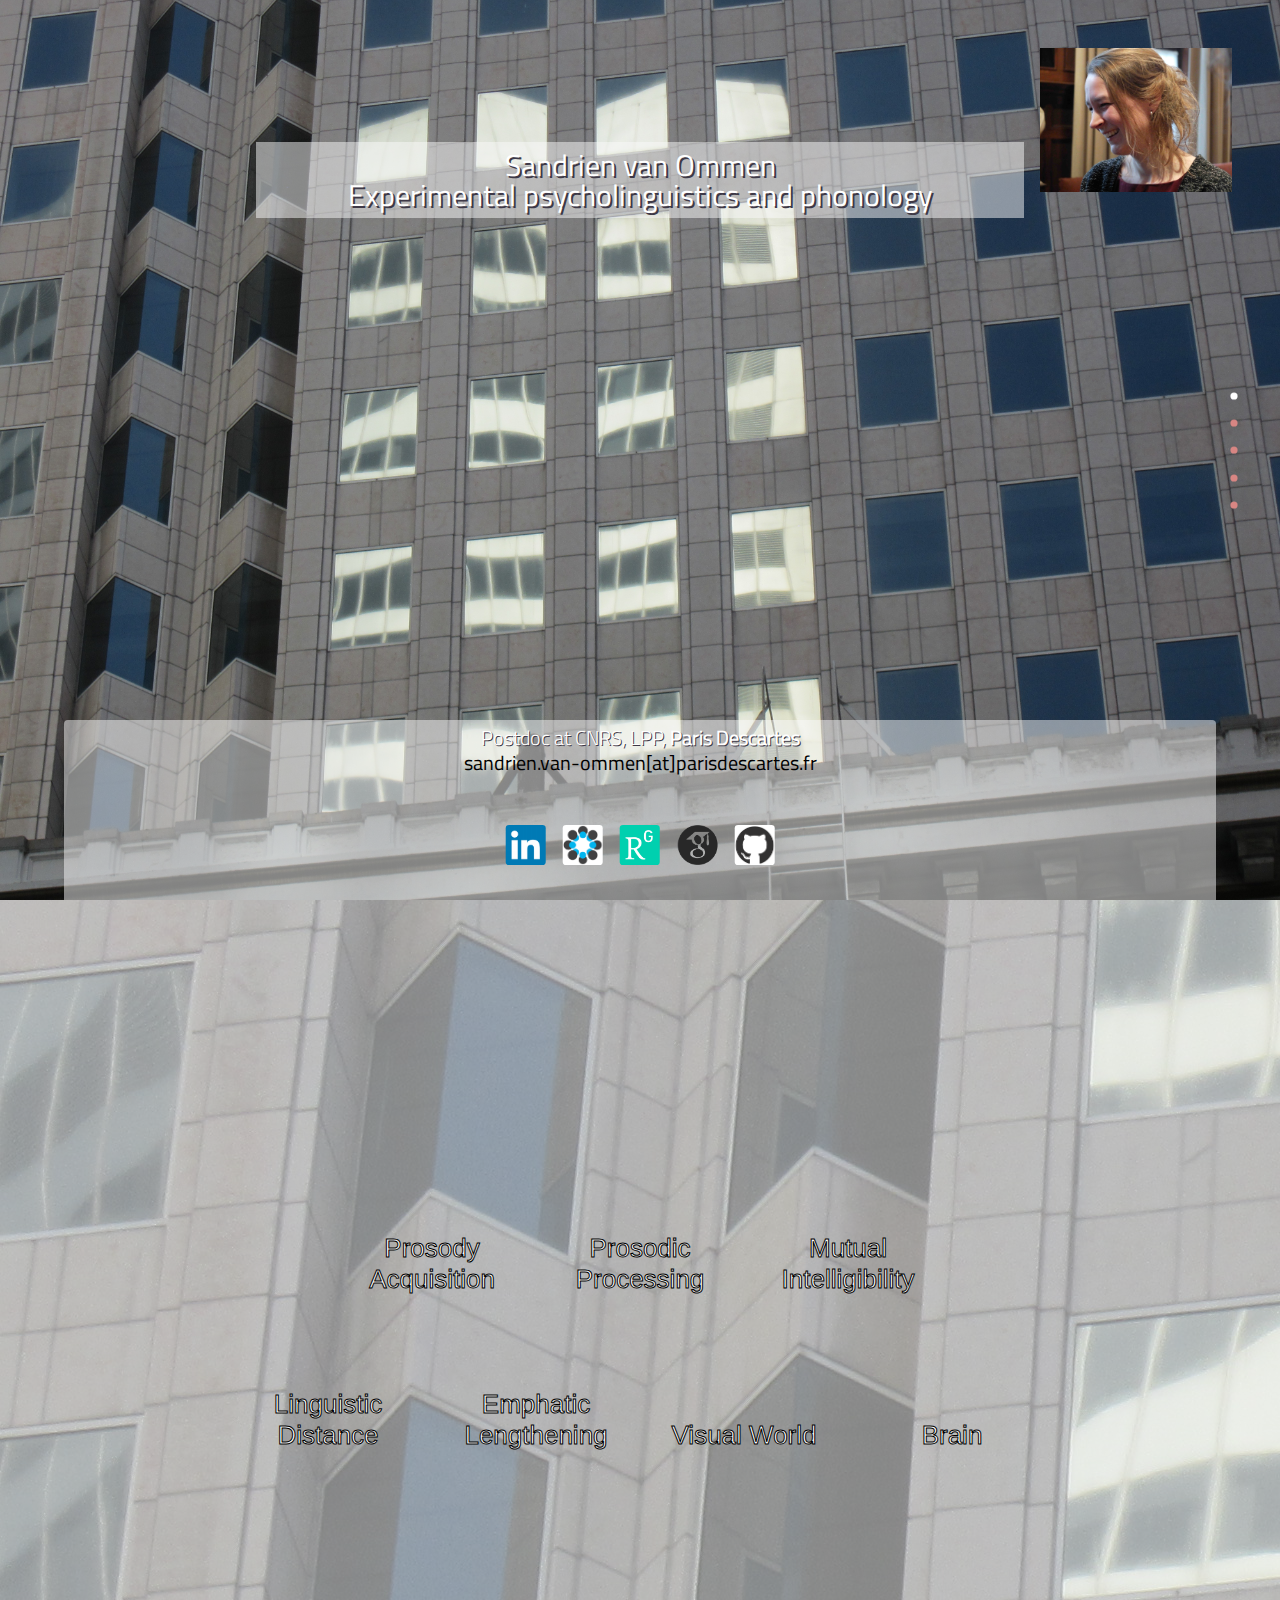
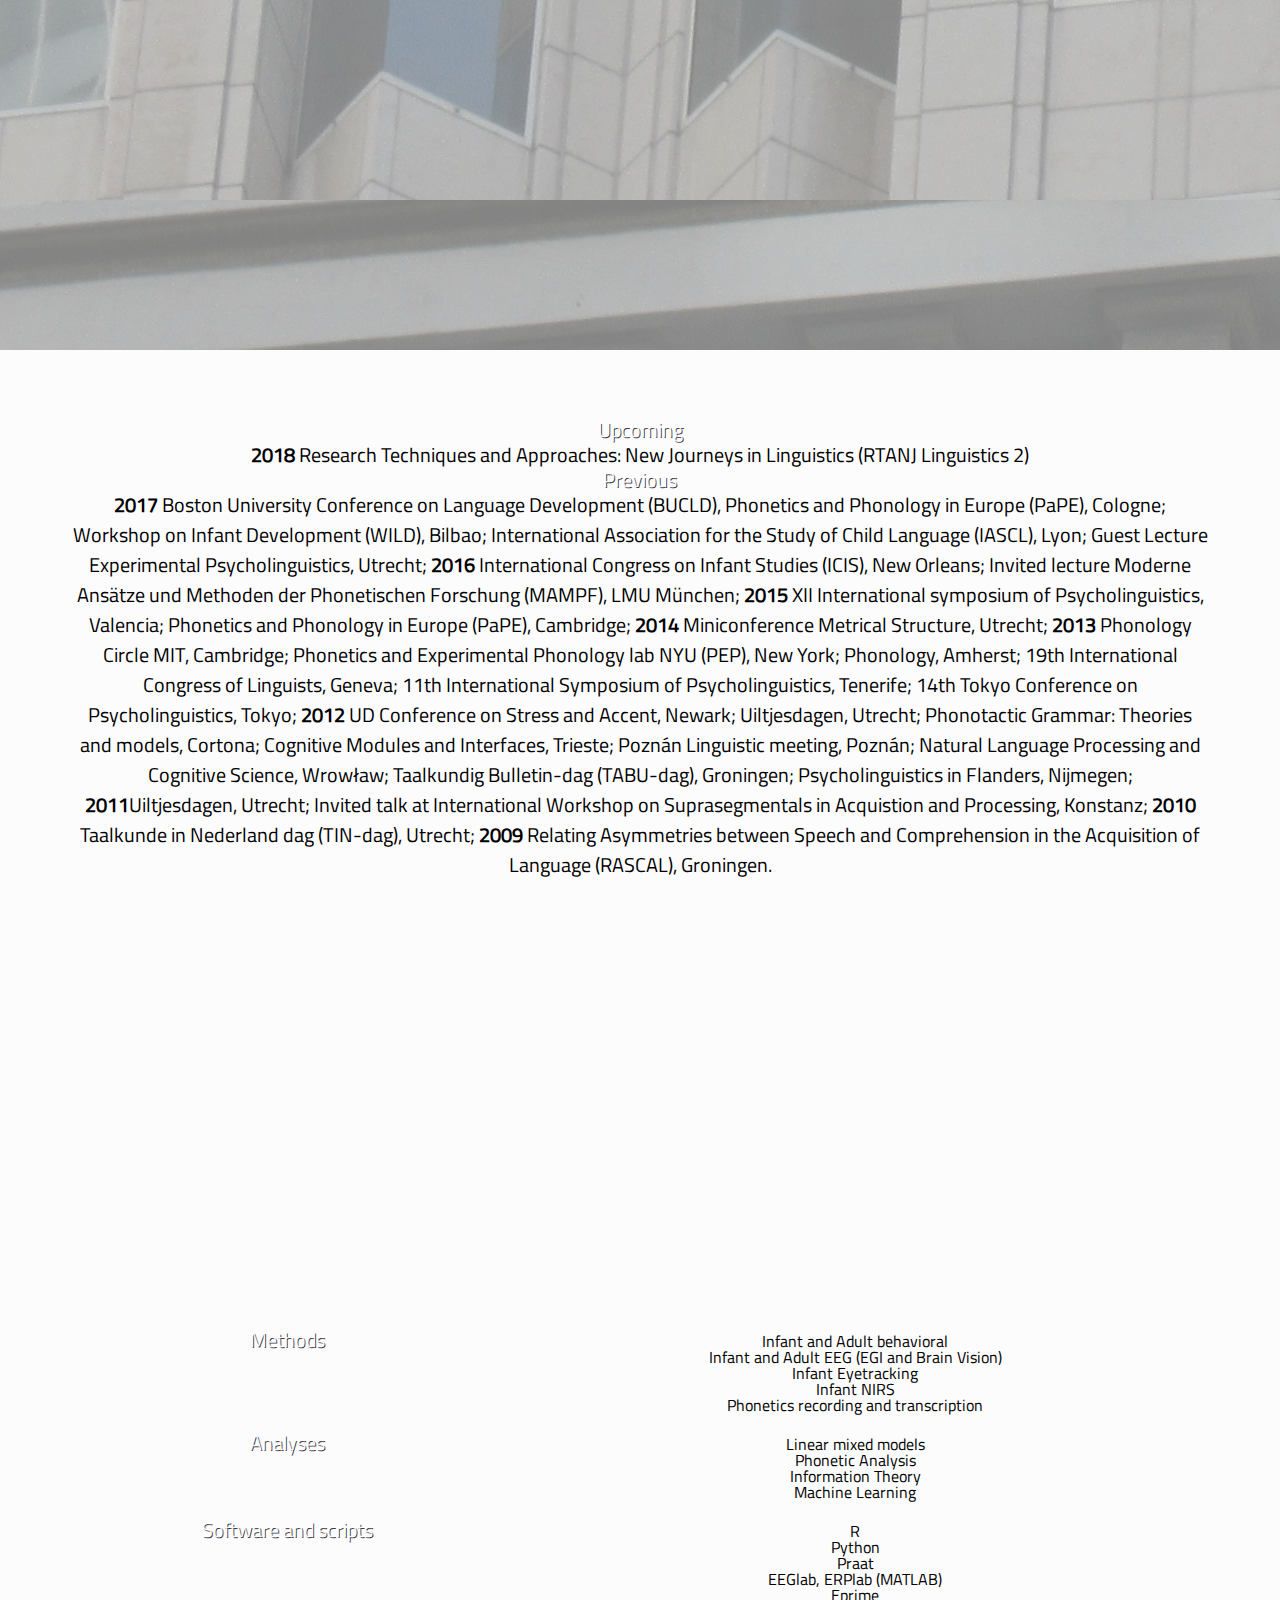
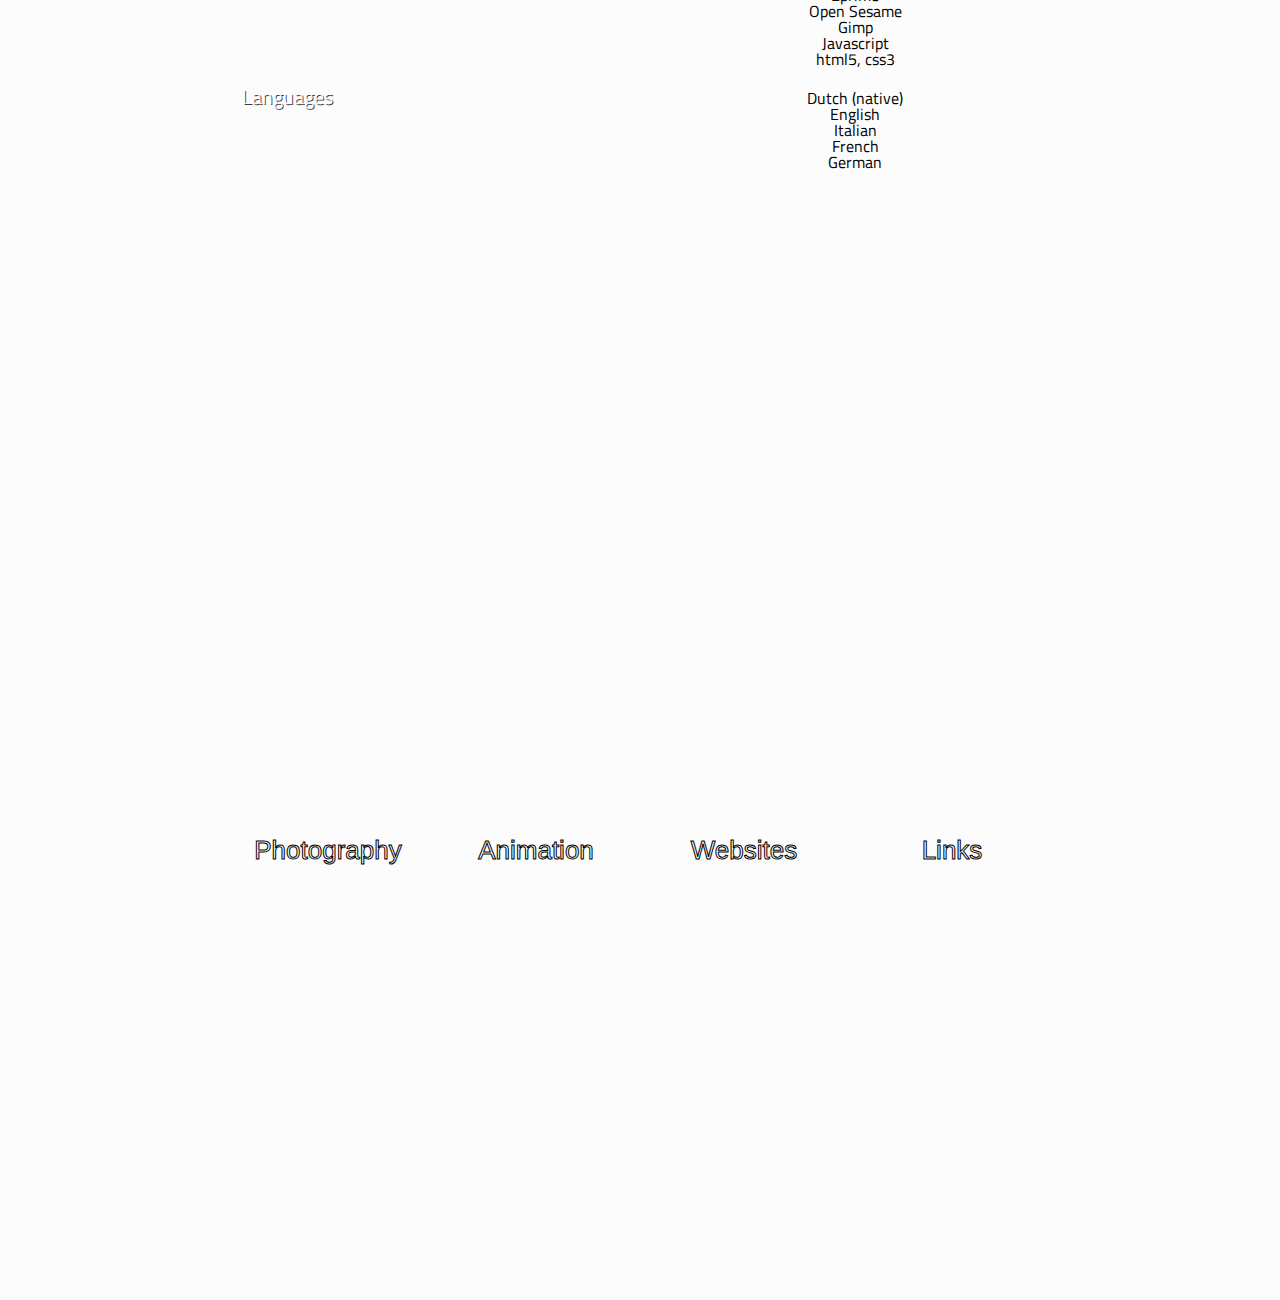
==== commit 1d8d8e98: "layout changes and update methods & presentations" ====
--- a/index.html
+++ b/index.html
@@ -23,29 +23,23 @@
 			<li>
 				<a href="#section2" data-number="2">
 					<span class="cd-dot"></span>
-					<span class="cd-label">About</span>
+					<span class="cd-label">Publications</span>
 				</a>
 			</li>
 			<li>
 				<a href="#section3" data-number="3">
 					<span class="cd-dot"></span>
-					<span class="cd-label">Publications</span>
+					<span class="cd-label">Presentations</span>
 				</a>
 			</li>
 			<li>
 				<a href="#section4" data-number="4">
 					<span class="cd-dot"></span>
-					<span class="cd-label">Presentations</span>
+					<span class="cd-label">Methods</span>
 				</a>
 			</li>
 			<li>
 				<a href="#section5" data-number="5">
-					<span class="cd-dot"></span>
-					<span class="cd-label">Methods</span>
-				</a>
-			</li>
-			<li>
-				<a href="#section6" data-number="6">
 					<span class="cd-dot"></span>
 					<span class="cd-label">Other interests</span>
 				</a>
@@ -55,15 +49,16 @@
 	<a class="cd-nav-trigger cd-img-replace">Open navigation<span></span></a>
 
 	<section id="section1" class="cd-section">
-		<h1>Sandrien van Ommen</h1>
+		<div class="header">
+		<h1>Sandrien van Ommen <br> Experimental psycholinguistics and phonology</h1>
+		</div>
+		<div class="portrait">
+			<img src="images/portrait.JPG" alt="Sandrien van Ommen" id="portrait">
+		</div>
 		<div class="footer">
 		<h2>Postdoc at CNRS, LPP, <a href="http://lpp.parisdescartes.cnrs.fr/home/">Paris Descartes</a></h2>
 		<p>
 		sandrien.van-ommen[at]parisdescartes.fr
-		</p>
-		<br>
-		<p>
-		I'm an experimental linguist working on language processing and development. My work is centered on phonology, specifically on how the abstract sound structure of our native language alters perception and more recently on how rhythm relates to cognition.<br>
 		</p>
 		</div>
 		<div id="media">
@@ -77,31 +72,18 @@
 	</section><!-- cd-section -->
 
 	<section id="section2" class="cd-section">
-		<div class="overlay">
-		<div id="about" class="content">
-		<p>
-		<div class="portrait">
-			<img src="images/portrait.JPG" alt="Sandrien van Ommen" id="portrait">
-		</div>
-		<br>
-		I am an experimental linguist working at <a href="http://lpp.parisdescartes.cnrs.fr/home/">Laboratoire Psychologie de la Perception</a>, with <a href="http://lpp.parisdescartes.cnrs.fr/people/ranka-bijeljac-babic/">Ranka Bijeljac-Babic</a> and <a href="http://lpp.parisdescartes.cnrs.fr/people/thierry-nazzi/"> Thierry Nazzi</a>, <a href="https://sites.google.com/site/juditgervain/"> Judit Gervain</a> and <a href="https://irenedelacruzpavia.wordpress.com/"> Irene de la Cruz Pav&#237a</a> in collaboration with <a href="http://www.uni-potsdam.de/humfak/hum-forschungsschwerpunkte/forschungscluster-sprache.html">Universit&#228t Potsdam</a> with <a href="http://www.barbara-hoehle.de/"target="_blank">Barbara H&#246hle</a>, <a href="https://www.researchgate.net/profile/Silvana_Poltrock"target="_blank">Silvana Poltrock</a> and <a href="https://sites.google.com/site/bollavetisyan/"target="_blank">Natalie Boll-Avetisyan</a>. In 'Multilevel Prosodic Processing in a Cross-Linguistic Perspective' (ANR-DFG), we focus on the language-specific prosodic development on the lexical and phrasal level in French- and German-learning infants; in 'Crosslinguistic developmental comparison of the processing of consonants and vowels in early lexical acquisition' (ANR-DFG), we aim to identify the influence of experience with the native language on the role of consonants and vowels in language perception. <br><br>My PhD-work on the language-specific use of word stress in segmentation, with <a href="https://www.uu.nl/medewerkers/RWJKager">Ren&#233 Kager</a>, took place in the context of 'Parsing and Metrical Structure: where Phonology meets Processing' (NWO) at <a href="http://www.uu.nl/onderzoek/utrecht-institute-of-linguistics-ots">Utrecht University</a> and I did my work on mutual intelligibility (with <a href="http://www.let.rug.nl/~hendriks/personal/"target="_blank">Petra Hendriks</a>, <a href="http://www.let.rug.nl/gilbers/"target="_blank">Dicky Gilbers</a>, <a href="http://www.let.rug.nl/gooskens/"target="_blank">Charlotte Gooskens</a> and <a href="https://www.universiteitleiden.nl/en/staffmembers/vincent-van-heuven#tab-1"target="_blank">Vincent van Heuven</a>), linguistic distance (with <a href="http://www.let.rug.nl/nerbonne/"target="_blank">John Nerbonne</a>, <a href="http://www.martijnwieling.nl"target="_blank">Martijn Wieling</a> and <a href="http://www.let.rug.nl/gooskens/"target="_blank">Charlotte Gooskens</a>) and emphatic lengthening (With <a href="http://www.let.rug.nl/~hoeksema/"target="_blank">Jack Hoeksema</a> and <a href="http://www.let.rug.nl/gilbers/"target="_blank">Dicky Gilbers</a>) at the <a href="http://www.rug.nl/research/clcg/"target="_blank">University of Groningen</a>
-		</p>
-		</div>
-	</div>
-	</section><!-- cd-section -->
-
-	<section id="section3" class="cd-section">
 	<div class="overlay">
 		<div id="pubpage" class="content">
 		</div>
 	</div>
 	</section><!-- cd-section -->
 
-    <section id="section4" class="cd-section">
+    <section id="section3" class="cd-section">
 	<div class="overlay">
 		<div class="content">
 		<h2> Upcoming </h2>
 		<p> 
+		<b>2018</b> Research Techniques and Approaches: New Journeys in Linguistics (RTANJ Linguistics 2)
 		</p>
 	    <h2> Previous </h2>
 		<p>
@@ -110,25 +92,20 @@
 	</div>
 	</section><!-- cd-section -->
 
-	<section id="section5" class="cd-section">
+	<section id="section4" class="cd-section">
 	<div class="overlay">
 		<div id="Methodpage" class="content">
-		<h2>Methods</h2> 
-		<p>Online and offline behavioral experiments, EEG, corpus collection, ngram analysis, IPA transcription, phonetic measurements, phonetic resynthesis, linear mixed models, classification analyses
-		</p>
-		<br>
-		<h2>Software and scripts</h2>
-		<p> a.o. R, Praat, Python, EPrime, Gimp, html5, css3, javascript 
-		</p>
-		<br>
-		<h2>Languages</h2>
-		<p>Dutch, English, Italian, French, German
-		</p>
+		<table>
+		<tr><td><h2>Methods</h2></td><td>Infant and Adult behavioral<br>Infant and Adult EEG (EGI and Brain Vision)<br>Infant Eyetracking<br>Infant NIRS<br>Phonetics recording and transcription</td></tr>
+		<tr><td><h2>Analyses</h2></td><td>Linear mixed models<br>Phonetic Analysis<br>Information Theory<br>Machine Learning</td></tr>
+		<tr><td><h2>Software and scripts</h2></td><td>R<br>Python<br>Praat<br>EEGlab, ERPlab (MATLAB)<br>Eprime<br>Open Sesame<br>Gimp<br>Javascript<br>html5, css3</td></tr>
+		<tr><td><h2>Languages</h2></td><td>Dutch (native)<br>English<br>Italian<br>French<br>German</td></tr>
+		</table>
 		</div>
 	</div>
 	</section><!-- cd-section -->
 	
-	<section id="section6" class="cd-section">
+	<section id="section5" class="cd-section">
 	<div class="overlay">
 		<div id="Otherpage" class="content">
 		</div>
--- a/css/style.css
+++ b/css/style.css
@@ -83,26 +83,14 @@
 	font-weight: bold;
 }
 h1{
-	font-family: 'alloverc';
-	font-size: 11px;
-  position: absolute;
-  left: 50%;
-  top: 40%;
-  bottom: auto;
-  right: auto;
-  -webkit-transform: translateX(-50%) translateY(-50%);
-  -moz-transform: translateX(-50%) translateY(-50%);
-  -ms-transform: translateX(-50%) translateY(-50%);
-  -o-transform: translateX(-50%) translateY(-50%);
-  transform: translateX(-50%) translateY(-50%);
-  width: 90%;
-  max-width: 1536px;
-  text-align: center;
-  float:none;
+	font-family: 'titillium';
+	text-shadow: 2px 2px #3e3947;
+	font-size: 8px;
 }
 h2{	
 	font-family: 'titilliuml';  
 	color:white;
+	text-shadow: 1px 1px #3e3947;
 }
 img {
   max-width: 100%;
@@ -224,10 +212,10 @@
 	margin:.5em;
 }
 .portrait{
-	position: relative;
+	position: absolute;
 	width:20%;
 	top: auto;
-	left: 50%;
+	left: 90%;
   -webkit-transform: translateX(-50%) translateY(0%);
   -moz-transform: translateX(-50%) translateY(0%);
   -ms-transform: translateX(-50%) translateY(0%);
@@ -270,11 +258,29 @@
 .dimmed {
   position: relative;
 }
+.header{
+background: rgba(249, 249, 249, 0.5);
+  position: absolute;
+  left: 50%;
+  top: 20%;
+  bottom: auto;
+  right: auto;
+  -webkit-transform: translateX(-50%) translateY(-50%);
+  -moz-transform: translateX(-50%) translateY(-50%);
+  -ms-transform: translateX(-50%) translateY(-50%);
+  -o-transform: translateX(-50%) translateY(-50%);
+  transform: translateX(-50%) translateY(-50%);
+  width: 60%;
+  max-width: 1536px;
+  text-align: center;
+  float:none;
+
+}
 .footer{
   position: absolute;
   display: block;
   height: 40%;
-  top: 60%;
+  top: 80%;
   left: 50%;
   right: 50%;
   -webkit-transform: translateX(-50%) translateY(0%);
@@ -290,12 +296,12 @@
 }
 .footer h2{
   position: relative;
-  top:5%;
-}
+/*  top:5%;
+*/}
 .footer p{
   position: relative;
-  top:15%;
-}
+/*  top:15%;
+*/}
 .overlay {
   content: " ";
   pointer-events: none
@@ -455,8 +461,8 @@
 .cd-section h1 {
   color: white;
   font-weight: 300;
-  text-transform: uppercase;
-  font-size: 20px;
+/*  text-transform: uppercase;
+*/  font-size: 10px;
   font-size: 1.25rem;
 }
 .cd-section h2 {
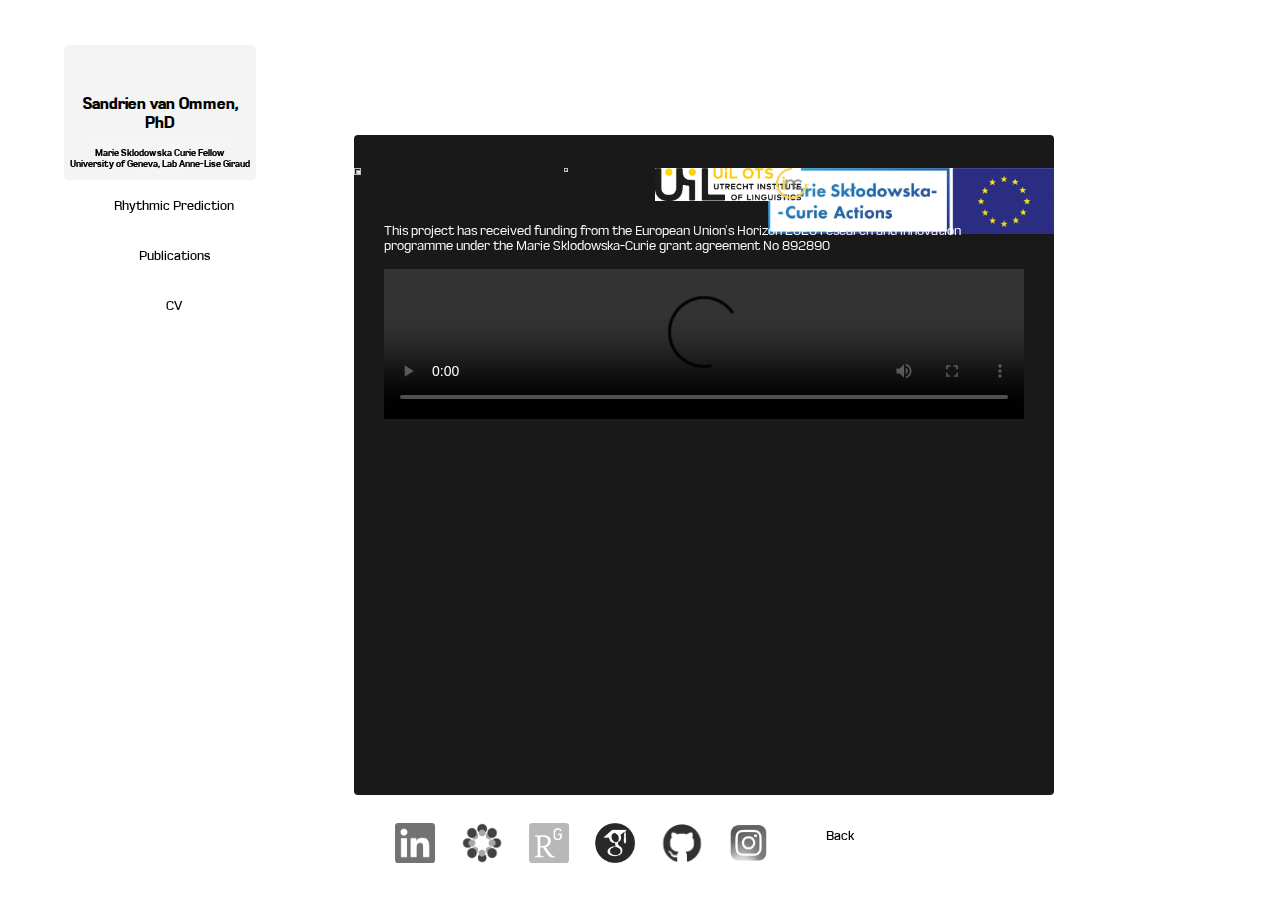
==== commit 797cb39e: "New website design" ====
--- a/index.html
+++ b/index.html
@@ -1,118 +1,25 @@
-<!doctype html>
-<html lang="en" class="no-js">
-<head>
-	<meta charset="UTF-8">
-	<meta name="viewport" content="width=device-width, initial-scale=1">
-
-    <link rel="shortcut icon" href="favicon.ico"/>
-	<link rel="stylesheet" href="css/reset.css"> <!-- CSS reset -->
-	<link rel="stylesheet" href="css/style.css"> <!-- Resource style -->
-	<script src="js/modernizr.js"></script> <!-- Modernizr -->
-  	
-	<title>Sandrien van Ommen</title>
-</head>
-<body>
-	<nav id="cd-vertical-nav">
-		<ul>
-			<li>
-				<a href="#section1" data-number="1">
-					<span class="cd-dot"></span>
-					<span class="cd-label">Intro</span>
-				</a>
-			</li>
-			<li>
-				<a href="#section2" data-number="2">
-					<span class="cd-dot"></span>
-					<span class="cd-label">Publications</span>
-				</a>
-			</li>
-			<li>
-				<a href="#section3" data-number="3">
-					<span class="cd-dot"></span>
-					<span class="cd-label">Presentations</span>
-				</a>
-			</li>
-			<li>
-				<a href="#section4" data-number="4">
-					<span class="cd-dot"></span>
-					<span class="cd-label">Methods</span>
-				</a>
-			</li>
-			<li>
-				<a href="#section5" data-number="5">
-					<span class="cd-dot"></span>
-					<span class="cd-label">Other interests</span>
-				</a>
-			</li>
-		</ul>
-	</nav>
-	<a class="cd-nav-trigger cd-img-replace">Open navigation<span></span></a>
-
-	<section id="section1" class="cd-section">
-		<div class="header">
-		<h1>Sandrien van Ommen <br> Experimental psycholinguistics and phonology</h1>
+<DOCTYPE html>
+<html id="index" class="index" lang="en">
+	<head>
+		<meta charset="utf-8">
+		<meta http-equiv="X-UA-Compatible" content="IE=edge">
+		<meta name="description" content="Sandrien van Ommen">
+		<meta name="keywords" content="Sandrien van Ommen","linguistics","UiL OTS","Groningen","phonology","psycholinguistics","prosody","Paris Descartes","experimental","science","cognitive","INCC","unige","Sandrien","research","Marie Curie","Rhythmic Prediction","language-specific","cross-linguistic","perception","Geneva","Paris","Utrecht","Giraud">
+		<script src="https://ajax.googleapis.com/ajax/libs/jquery/1.11.3/jquery.min.js"></script>
+		<script src="js/bootstrap.js"></script>
+		<script src="js/main.js"></script>
+		<script src="js/StackBlur.js"></script>
+		<link rel="shortcut icon" href="favicon.ico">
+		<link href="css/style.css" rel="stylesheet">
+		<title>Sandrien van Ommen</title>
+	</head>
+	<body class="bg">
+		<div id ="left">
 		</div>
-		<div class="portrait">
-			<img src="images/portrait.JPG" alt="Sandrien van Ommen" id="portrait">
+		<div id ="center">
 		</div>
-		<div class="footer">
-		<h2>Postdoc at CNRS, LPP, <a href="http://lpp.parisdescartes.cnrs.fr/home/">Paris Descartes</a></h2>
-		<p>
-		sandrien.van-ommen[at]parisdescartes.fr
-		</p>
+		<div id="centernav">
 		</div>
-		<div id="media">
-		<button type="button" class="smallbutton" id="linkedin"></button>
-		<button type="button" class="smallbutton" id="osf"></button>
-		<button type="button" class="smallbutton" id="researchgate"></button>
-		<button type="button" class="smallbutton" id="googlecit"></button>
-		<button type="button" class="smallbutton" id="github"></button>
-		</div>
-	</div>
-	</section><!-- cd-section -->
-
-	<section id="section2" class="cd-section">
-	<div class="overlay">
-		<div id="pubpage" class="content">
-		</div>
-	</div>
-	</section><!-- cd-section -->
-
-    <section id="section3" class="cd-section">
-	<div class="overlay">
-		<div class="content">
-		<h2> Upcoming </h2>
-		<p> 
-		<b>2018</b> Research Techniques and Approaches: New Journeys in Linguistics (RTANJ Linguistics 2)
-		</p>
-	    <h2> Previous </h2>
-		<p>
-		<b>2017</b> Boston University Conference on Language Development (BUCLD), Phonetics and Phonology in Europe (PaPE), Cologne; Workshop on Infant Development (WILD), Bilbao; International Association for the Study of Child Language (IASCL), Lyon; Guest Lecture Experimental Psycholinguistics, Utrecht; <b>2016</b> International Congress on Infant Studies (ICIS), New Orleans; Invited lecture Moderne Ans&#228tze und Methoden der Phonetischen Forschung (MAMPF), LMU M&#252nchen; <b>2015</b> XII International symposium of Psycholinguistics, Valencia; Phonetics and Phonology in Europe (PaPE), Cambridge; <b>2014</b> Miniconference Metrical Structure, Utrecht; <b>2013</b> Phonology Circle MIT, Cambridge; Phonetics and Experimental Phonology lab NYU (PEP), New York; Phonology, Amherst; 19th International Congress of Linguists, Geneva; 11th International Symposium of Psycholinguistics, Tenerife; 14th Tokyo Conference on Psycholinguistics, Tokyo; <b>2012</b> UD Conference on Stress and Accent, Newark; Uiltjesdagen, Utrecht; Phonotactic Grammar: Theories and models, Cortona; Cognitive Modules and Interfaces, Trieste; Pozn&#225n Linguistic meeting, Pozn&#225n; Natural Language Processing and Cognitive Science, Wrow&#322aw; Taalkundig Bulletin-dag (TABU-dag), Groningen; Psycholinguistics in Flanders, Nijmegen; <b>2011</b>Uiltjesdagen, Utrecht; Invited talk at International Workshop on Suprasegmentals in Acquistion and Processing, Konstanz; <b>2010</b> Taalkunde in Nederland dag (TIN-dag), Utrecht; <b>2009</b> Relating Asymmetries between Speech and Comprehension in the Acquisition of Language (RASCAL), Groningen.
-	    </div>
-	</div>
-	</section><!-- cd-section -->
-
-	<section id="section4" class="cd-section">
-	<div class="overlay">
-		<div id="Methodpage" class="content">
-		<table>
-		<tr><td><h2>Methods</h2></td><td>Infant and Adult behavioral<br>Infant and Adult EEG (EGI and Brain Vision)<br>Infant Eyetracking<br>Infant NIRS<br>Phonetics recording and transcription</td></tr>
-		<tr><td><h2>Analyses</h2></td><td>Linear mixed models<br>Phonetic Analysis<br>Information Theory<br>Machine Learning</td></tr>
-		<tr><td><h2>Software and scripts</h2></td><td>R<br>Python<br>Praat<br>EEGlab, ERPlab (MATLAB)<br>Eprime<br>Open Sesame<br>Gimp<br>Javascript<br>html5, css3</td></tr>
-		<tr><td><h2>Languages</h2></td><td>Dutch (native)<br>English<br>Italian<br>French<br>German</td></tr>
-		</table>
-		</div>
-	</div>
-	</section><!-- cd-section -->
-	
-	<section id="section5" class="cd-section">
-	<div class="overlay">
-		<div id="Otherpage" class="content">
-		</div>
-	</div>
-	</section><!-- cd-section -->
-	
-<script src="js/jquery-2.1.1.js"></script>
-<script src="js/main.js"></script> <!-- Resource jQuery -->
-</body>
-</html>
+	</body>
+		
+		--- a/css/style.css
+++ b/css/style.css
@@ -1,718 +1,411 @@
-/* -------------------------------- 
-
-Primary style
-
-Based on a template by codyhouse.co
-Edited and extended by Sandrien van Ommen
-
--------------------------------- */
-html * {
-  -webkit-font-smoothing: antialiased;
-  -moz-osx-font-smoothing: grayscale;
-}
-
-*, *:after, *:before {
-  -webkit-box-sizing: border-box;
-  -moz-box-sizing: border-box;
-  box-sizing: border-box;
-}
-
-@font-face {
-    font-family: 'allover'; /*a name to be used later*/
-    src: url("../fonts/AllOverAgain.ttf"); /*URL to font*/
-}
-@font-face {
-    font-family: 'alloverc'; /*a name to be used later*/
-    src: url("../fonts/AllOverAgainAllCaps.ttf"); /*URL to font*/
-}
-@font-face {
-    font-family: 'titillium'; /*a name to be used later*/
-    src: url("../fonts/TitilliumWeb-Regular.ttf"); /*URL to font*/
-}
-@font-face {
-    font-family: 'titilliuml'; /*a name to be used later*/
-    src: url("../fonts/TitilliumWeb-Light.ttf"); /*URL to font*/
-}
-
-html.index{
-	background:url(../images/bg.JPG) no-repeat center center fixed;
-	background-size: cover;
-}
-
-body {
-  font-size: 100%;
-  font-family: "titillium";
-/*  color: #3e3947;*/
-  background-color: white;
+@font-face {
+    font-family: 'serifreg'; /*a name to be used later*/
+    src: url("../fonts/bonvoyreg.otf"); /*URL to font*/
+}
+@font-face {
+    font-family: 'serifthin'; /*a name to be used later*/
+    src: url("../fonts/bonvoythin.otf"); /*URL to font*/
+}
+@font-face {
+    font-family: 'sanserif'; /*a name to be used later*/
+    src: url("../fonts/LT Emphasis Bold.ttf"); /*URL to font*/
+}
+@font-face {
+    font-family: 'sanserif2'; /*a name to be used later*/
+    src: url("../fonts/LT Emphasis.ttf"); /*URL to font*/
+}
+@font-face {
+    font-family: 'sanserif3'; /*a name to be used later*/
+    src: url("../fonts/LT Emphasis Light.ttf"); /*URL to font*/
+}
+@font-face {
+    font-family: 'bogart'; /*a name to be used later*/
+    src: url("../fonts/Bogart-Regular-trial.ttf"); /*URL to font*/
+}
+@font-face {
+    font-family: 'bogart-thin'; /*a name to be used later*/
+    src: url("../fonts/Bogart-Thin-trial.ttf"); /*URL to font*/
 }
 
 body, html {
   height: 100%;
-}
-div{
-	overflow-y:auto;
-	padding:.5em;
-}
-::-webkit-scrollbar {
-    width: 12px;
-}
- 
-::-webkit-scrollbar-track {
-    -webkit-box-shadow: inset 0 0 6px rgba(0,0,0,0.3); 
-    border-radius: 10px;
-}
- 
-::-webkit-scrollbar-thumb {
-    border-radius: 10px;
-    -webkit-box-shadow: inset 0 0 6px rgba(0,0,0,0.5); 
-}
-
+  background-attachment: fixed;
+}
 p{
-	font-family: 'titillium';
-	text-align:center;
-	position:relative;
-	float:none;	
+	font-family: 'sanserif3';
+	font-size: 16px;
 }
 a{
-	font-family: 'titilliuml';
-	font-size: 20px;
-	color: #3e3947;
-  	text-decoration: none;
-}
-b{
-	font-weight: bold;
+	font-family: 'sanserif3';
+	font-size: 14px;
+	color:White
 }
 h1{
-	font-family: 'titillium';
-	text-shadow: 2px 2px #3e3947;
-	font-size: 8px;
+	font-family: 'sanserif' 
+	font-size: 14px;
+	text-decoration: underline;
 }
 h2{	
-	font-family: 'titilliuml';  
-	color:white;
-	text-shadow: 1px 1px #3e3947;
-}
-img {
-  max-width: 100%;
-}
-
-table{
-	position:relative;
-	top:0%;
-	left:0%;
-	width:100%;
-}
-table a{
-	font-weight: bold;
+	font-family: 'sanserif' 
+	font-size: 14px;
+}
+
+div#center{
+    background: rgba(0,0,0, 0.9);
+	position:fixed;
+/*	height:90vh;*/
+	width: 50%;
+/*	margin: 20%;*/
+	left:55%;
+	-moz-transform: translate(-50%, 0%);
+	-o-transform: translate(-50%, 0%);
+  	-ms-transform: translate(-50%, 0%);/* IE 9 */
+    -webkit-transform:translate(-50%, 0%);/* Chrome, Safari, Opera */
+  	transform: translate(-50%, 0%);
+	top: 15%;
+	height:70%;
+	color: White;
+}
+div#left{
+	position:fixed;
+	top: 20%;
+	width:20%;
+	left: 5%;
+	height:70%;
+	overflow-x: hidden;
 	}
-table a:hover{
-	color:gray;
-	}
-td {
-    padding: 10px;
-    text-align: center;
-}
-td.year{
-	color:white;
-	}
-tr:hover {
-	background-color: #f5f5f5
-	}
-.alpha60{
-    /* Fallback for web browsers that don't support RGBa */
-    background-color: rgb(0, 0, 0);
-    /* RGBa with 0.6 opacity */
-    background-color: rgba(0, 0, 0, 0.6);
-    /* For IE 5.5 - 7*/
-    filter:progid:DXImageTransform.Microsoft.gradient(startColorstr=#99000000, endColorstr=#99000000);
-    /* For IE 8*/
-    -ms-filter: "progid:DXImageTransform.Microsoft.gradient(startColorstr=#99000000, endColorstr=#99000000)";
-}
-.pub{
-    -webkit-column-count: 3; /* Chrome, Safari, Opera */
-    -moz-column-count: 3; /* Firefox */
-    column-count: 3;
-
-    -webkit-column-gap: 40px; /* Chrome, Safari, Opera */
-    -moz-column-gap: 40px; /* Firefox */
-    column-gap: 40px;
-}
-.gif{
-    background-color: Transparent;
+
+div#nav{
+	position:fixed;
+	top: 90%;
+	left: 50%;
+	/*width: 10%;
+	height: 20%;*/
+	-moz-transform: translate(-50%, 0%);
+	-o-transform: translate(-50%, 0%);
+  	-ms-transform: translate(-50%, 0%);/* IE 9 */
+    -webkit-transform:translate(-50%, 0%);/* Chrome, Safari, Opera */
+  	transform: translate(-50%, 0%);
+}
+div#centernav{
+	position:fixed;
+	top: 90%;
+	left: 50%;
+	/*width: 10%;
+	height: 20%;*/
+	-moz-transform: translate(-50%, 0%);
+	-o-transform: translate(-50%, 0%);
+  	-ms-transform: translate(-50%, 0%);/* IE 9 */
+    -webkit-transform:translate(-50%, 0%);/* Chrome, Safari, Opera */
+  	transform: translate(-50%, 0%);
+}
+.bg{
+  background-image: url("../images/bg2.JPG");
+  height: 100%;
+  background-position: center top;
+  background-repeat: no-repeat;
+  background-size: cover;
+}
+.video{
+	position:fixed;
+	top: 0%;
+	left: 50%;
+	/*width: 10%;
+	height: 20%;*/
+	-moz-transform: translate(-50%, 0%);
+	-o-transform: translate(-50%, 0%);
+  	-ms-transform: translate(-50%, 0%);/* IE 9 */
+    -webkit-transform:translate(-50%, 0%);/* Chrome, Safari, Opera */
+  	transform: translate(-50%, 0%);
+	background-color: transparent;
+}
+.button{
+    background: rgba(255,255,255, 0.9);
     background-repeat:no-repeat;
     border: none;
     cursor:pointer;
     overflow: hidden;
     outline: none;
-    display: inline-block;
-    height:180px;
-    width:20%;
-    font-size: 30px;  
-/*    font-family:'allover';*/
-    color: white;
-    -webkit-text-stroke: 1px black;
-    margin: 15px;
+/*  display: inline-block;*/
+    position:relative;
+	width: 200px;
+	height: 30px;
+	font-family: 'sanserif2';
+	font-size:16px;
+	margin: 10px;
     border-radius: 0.25em;
 }
-#gibbon{
-    background:url("../gifs/gibbon.jpg")  no-repeat center center;
-	background-size:100%;
-}
-#gibbon:hover{
-    background:url("../gifs/gibbon.gif")  no-repeat center center;
-	background-size:100%;
-}
-#pirouette{
-    background:url("../gifs/pirouette.jpg")  no-repeat center center;
-	background-size:100%;
-}
-#pirouette:hover{
-    background:url("../gifs/pirouette.gif")  no-repeat center center;
-	background-size:100%;
-}
-#slakje{
-    background:url("../gifs/slakje.jpg")  no-repeat center center;
-	background-size:100%;
-}
-#slakje:hover{
-    background:url("../gifs/slakje.gif")  no-repeat center center;
-	background-size:100%;
-}
-#Prosaq:hover{
-    background:url("../gifs/prosaq.gif")  no-repeat center center;
-	background-size:100%;
-}
-#Prosproc:hover{
-    background:url("../gifs/rhythmproc.gif")  no-repeat center center;
-	background-size:100%;
-}
-#Mutualint:hover{
-    background:url("../gifs/mutualint.gif")  no-repeat center center;
-	background-size:100%;
-}
-#Emphlength:hover{
-    background:url("../gifs/emphlength.gif")  no-repeat center center;
-	background-size:100%;
-}
-#Lingdist:hover{
-    background:url("../gifs/lingdist.gif")  no-repeat center center;
-	background-size:100%;
-}
-#Visworld:hover{
-    background:url("../gifs/visworld.gif")  no-repeat center center;
-	background-size:100%;
-}
-#Brain:hover{
-    background:url("../gifs/brain.gif")  no-repeat center center;
-	background-size:100%;
-}
-#portrait{
-	max-height:80%;
-	max-width:80%;
-	margin:.5em;
-}
-.portrait{
-	position: absolute;
-	width:20%;
-	top: auto;
-	left: 90%;
-  -webkit-transform: translateX(-50%) translateY(0%);
-  -moz-transform: translateX(-50%) translateY(0%);
-  -ms-transform: translateX(-50%) translateY(0%);
-  -o-transform: translateX(-50%) translateY(0%);
-  transform: translateX(-50%) translateY(0%);
-	overflow-y:hidden;
-	overflow-x:hidden;
-}
-#404{
-  position: absolute;
-  bottom: 20%;
-  top:20%;
-  right: auto;
-  width: auto;
-  height: auto;
-  margin:20px;
-}
-#media{
-  position:absolute;
-  top:90%;
-  left:50%;
-  -webkit-transform: translateX(-50%) translateY(0%);
-  -moz-transform: translateX(-50%) translateY(0%);
-  -ms-transform: translateX(-50%) translateY(0%);
-  -o-transform: translateX(-50%) translateY(0%);
-  transform: translateX(-50%) translateY(0%);
-}
-/* -------------------------------- 
-
-Modules - reusable parts of our design
-
--------------------------------- */
-.cd-img-replace {
-  /* replace text with a background-image */
-  display: inline-block;
-  overflow: hidden;
-  text-indent: 100%;
-  white-space: nowrap;
-}
-.dimmed {
-  position: relative;
-}
-.header{
-background: rgba(249, 249, 249, 0.5);
-  position: absolute;
-  left: 50%;
-  top: 20%;
-  bottom: auto;
-  right: auto;
-  -webkit-transform: translateX(-50%) translateY(-50%);
-  -moz-transform: translateX(-50%) translateY(-50%);
-  -ms-transform: translateX(-50%) translateY(-50%);
-  -o-transform: translateX(-50%) translateY(-50%);
-  transform: translateX(-50%) translateY(-50%);
-  width: 60%;
-  max-width: 1536px;
-  text-align: center;
-  float:none;
-
-}
-.footer{
-  position: absolute;
-  display: block;
-  height: 40%;
-  top: 80%;
-  left: 50%;
-  right: 50%;
-  -webkit-transform: translateX(-50%) translateY(0%);
-  -moz-transform: translateX(-50%) translateY(0%);
-  -ms-transform: translateX(-50%) translateY(0%);
-  -o-transform: translateX(-50%) translateY(0%);
-  transform: translateX(-50%) translateY(0%);
-  width: 90%;
-  max-width: 1536px;
-  text-align: center;
-  background: rgba(249, 249, 249, 0.5);
-  border-radius: 0.25em;
-}
-.footer h2{
-  position: relative;
-/*  top:5%;
-*/}
-.footer p{
-  position: relative;
-/*  top:15%;
-*/}
-.overlay {
-  content: " ";
-  pointer-events: none
-  z-index: 10;
-  display: inline-block;
-  position: absolute;
-  height: 100%;
-  top: 0;
-  left: 0;
-  right: 0;
-  background: rgba(249, 249, 249, 0.5);
-  float:none;
-}
-
-.content{
-  position: absolute;
-  left: 50%;
-  top: 50%;
-  bottom: auto;
-  right: auto;
-  -webkit-transform: translateX(-50%) translateY(-50%);
-  -moz-transform: translateX(-50%) translateY(-50%);
-  -ms-transform: translateX(-50%) translateY(-50%);
-  -o-transform: translateX(-50%) translateY(-50%);
-  transform: translateX(-50%) translateY(-50%);
-  width: 90%;
-  max-width: 1536px;
-  text-align: center;
-  float:none;
-  max-height: 90%;
-}
-
-.button{
-    background-color: Transparent;
+.button:hover{
+    background: rgba(0,0,0, 0.5);
+	background-size:cover;
+	background-size:contain;
+	color:White;
+/*	color: #FF0000;	*/
+	box-shadow:0 8px 16px 0 rgba(255,255,255,0.5), 0 6px 20px 0 rgba(255,255,255,0.5);	
+}
+.titlebutton{
+/*was a cool idea to change the saturation of the background image for the title but it's a bit noisy.
+/*	background:url("../images/bg1.JPG");*/
+	width:15%;
+	background-position: center top;
+	background-repeat: no-repeat;
+	background-size: cover;
+	font-family: 'sanserif';
+	font-size: 20px;
+	text-align:center;
+	position:fixed;
+	left:5%;
+	top:5%;
+    border: none;
+/*  cursor:pointer;*/
+/*  overflow: hidden;*/
+    outline:none;
+    height:15vh;
+/*  	-moz-transform: translate(-50%, 0%);
+/*	-o-transform: translate(-50%, 0%);
+/*  	-ms-transform: translate(-50%, 0%);/* IE 9 */
+/*    -webkit-transform:translate(-50%, 0%);/* Chrome, Safari, Opera */
+/*  	transform: translate(-50%, 0%);
+/*	filter: saturate(1.5);*/
+	box-shadow: inset 0 0 2000px rgba(255, 255, 255, .5);	
+	color: Black;
+    border-radius: 0.25em;
+}
+.title2{
+	width:100%;
+    background: rgba(0,0,0, 0.7);
+	background-position: center top;
+	background-repeat: no-repeat;
+	background-size: cover;
+	font-family: 'sanserif2';
+	font-size: 20px;
+	text-align:center bottom;
+	position:fixed;
+	left:50%;
+	top:-15%;
+    border: none;
+/*  cursor:pointer;*/
+/*  overflow: hidden;*/
+    outline:none;
+    height:7.5vh;
+  	-moz-transform: translate(-50%, 0%);
+	-o-transform: translate(-50%, 0%);
+  	-ms-transform: translate(-50%, 0%);/* IE 9 */
+    -webkit-transform:translate(-50%, 0%);/* Chrome, Safari, Opera */
+  	transform: translate(-50%, 0%);
+	filter: saturate(1.5);*/
+	box-shadow: inset 0 0 2000px rgba(255, 255, 255, .5);	
+	color:White;
+	border-radius: 0.25em;
+
+}
+
+.labbutton{
+	background:inherit;
+	box-shadow: inset 0 0 2000px rgba(255, 255, 255, .2);
+	font-family: 'sanserif';
+	font-size: 12px;
+	color:Black;
+	text-align:center;
+	position:fixed;
+	left:5%;
+	top:15%;
+    border: none;
+/*  cursor:pointer;*/
+/*  overflow: hidden;*/
+    outline:none;
+    width:15%;
+    height:5vh;
+	border-radius: 0.25em;
+
+ /* 	-moz-transform: translate(-50%, 0%);
+/*	-o-transform: translate(-50%, 0%);
+/*  	-ms-transform: translate(-50%, 0%);/* IE 9 */
+/*    -webkit-transform:translate(-50%, 0%);/* Chrome, Safari, Opera */
+/*  	transform: translate(-50%, 0%);
+/* Tooltip text */
+}
+.tooltiptext {
+    visibility: hidden;
+	display: inline-block;
+    text-align: center;
+    padding: 5px 0;
+    border-color:black;
+    border-width: 1px;
+    border-style: solid;
+    font-size: 7px;
+    font-family:'Weirdo';    
+ 
+    /* Position the tooltip text - see examples below! */
+    position: fixed;
+    bottom:5%;
+    left:60%;
+    z-index: 1;
+}
+.prosody, .speech, .intelligibility, .acquisition, .brain, .vision, .distance, .smallbutton{
     background-repeat:no-repeat;
-    border: none;
-    cursor:pointer;
-    overflow: hidden;
-    outline: none;
-    display: inline-block;
-    height:5em;
-    width:7em;
-    font-size: 1.3em;  
-/*    font-family:'allover';*/
-    color: white;
-    -webkit-text-stroke: 1px black;
-    margin: .5em;
-    border-radius: 0.25em;
-}
-.button:hover{
-	box-shadow:0 8px 16px 0 rgba(0,0,0,0.2), 0 6px 20px 0 rgba(0,0,0,0.19);	
-}
-.smallbutton{
-    background-color: Transparent;
-    background-repeat:no-repeat;
-    border: none;
+    text-align: center;
+	border: none;
     cursor:pointer;
     overflow: hidden;
     outline: none;
     display: inline-block;
     height:3em;
     width:3em;
-/*    font-family:'allover';*/
     color: white;
     -webkit-text-stroke: 1px black;
-    margin: .5em;
+    margin: 1em;
     border-radius: 0.25em;
-}
-.smallbutton:hover{
-	box-shadow:0 8px 16px 0 rgba(0,0,0,0.2), 0 6px 20px 0 rgba(0,0,0,0.19);	
-}
-#back{
-	float:bottom;
-	top:90%;
-	position:absolute;	
+	vertical-align: top;
+}
+.prosody{
+    background:url("../gifs/prosody.gif")  no-repeat center center;
+	background-size:cover;
+ }
+.speech{
+    background:url("../gifs/speech.gif")  no-repeat center center;
+	background-size:cover;
+ }
+.intelligibility{
+    background:url("../gifs/intelligibility.gif")  no-repeat center center;
+	background-size:cover;
+ }
+.acquisition{
+    background:url("../gifs/acquisition.gif")  no-repeat center center;
+	background-size:cover;
+ }
+.brain{
+    background:url("../gifs/brain.gif")  no-repeat center center;
+	background-size:cover;
+ }
+.vision{
+    background:url("../gifs/vision.gif")  no-repeat center center;
+	background-size:cover;
+ }
+.distance{
+    background:url("../gifs/distance.gif")  no-repeat center center;
+	background-size:cover;
+ }
+ .CV{
+    background:url("../gifs/CV.gif")  no-repeat center center;
+	background-size:cover;
+	background-repeat:no-repeat;
+    border: none;
+    cursor:pointer;
+    overflow: hidden;
+    outline: none;
+    height:50%;
+	width:50%;
+	position:fixed;
+	top: 25%;
+	left: 50%;
+	-moz-transform: translate(-50%, 0%);
+	-o-transform: translate(-50%, 0%);
+  	-ms-transform: translate(-50%, 0%);/* IE 9 */
+    -webkit-transform:translate(-50%, 0%);/* Chrome, Safari, Opera */
+  	transform: translate(-50%, 0%);
+ }
+.prosody:hover, .speech:hover, .intelligibility:hover, .acquisition:hover, .brain:hover, .vision:hover, .distance:hover, .smallbutton:hover, .CV:hover{
+	box-shadow:0 8px 16px 0 rgba(255,255,255,0.5), 0 6px 20px 0 rgba(255,255,255,0.5);	
+}
+.refbutton{
+   background: rgba(255,255,255, 0.7);
+    background-repeat:no-repeat;
+    border: none;
+    cursor:pointer;
+    text-align: left;
+    overflow: hidden;
+    outline: none;
+    display: inline-block;
+	width: 70%;
+	height: 3em;
+	margin: 1em;
+	font-family: 'sanserif3';
+	font-size:14px;
+    border-radius: 0.25em;
+	vertical-align: top;
+}	
+.refbutton:hover{
+    background: rgba(0,0,0, 0.1);
+	background-size:cover;
+	background-size:contain;
+	color:White;
+/*	color: #FF0000;	*/
+	box-shadow:0 8px 16px 0 rgba(255,255,255,0.5), 0 6px 20px 0 rgba(255,255,255,0.5);	
+}
+.info{
+	padding:30px;
+	padding-top:0px;
+	background: rgba(255,255,255, 0.9);
+	overflow-y:scroll;
+    border-radius: 0.25em;
+}
+.info p{
+  position:relative;
+  z-index:1;
+}
+.center{
+  display: block;
+  margin-left: auto;
+  margin-right: auto;
+  width: 50%;
 }
 #linkedin{
     background:url("../images/linkedin.png")  no-repeat center center;
 	background-size:cover;
-}
+	}
 #osf{
     background:url("../images/osf.png")  no-repeat center center;
 	background-size:cover;
-}
+ }
 #researchgate{
     background:url("../images/researchgate.png")  no-repeat center center;
 	background-size:cover;
-}
+ }
 #googlecit{
     background:url("../images/gscholar.png")  no-repeat center center;
 	background-size:cover;
-}
+ }
 #github{
     background:url("../images/github.png")  no-repeat center center;
 	background-size:cover;
-}
-#Pictures:hover{
-    background:url("../images/selfportrait.jpg")  no-repeat center center;
-    background-size:100%;
-	}
-#Animations:hover{
-    background:url("../images/gibbon.gif")  no-repeat center center;
-    background-size:100%;
-	}
-#Links:hover{
-    background:url("../images/vuitton2.JPG")  no-repeat center center;
-    background-size:100%;
-	}
-#Websites:hover{
-    background:url("../images/painting.jpg")  no-repeat center center;
-    background-size:100%;
-	}
-#Back:hover{
-    background:url("../gifs/pirouette.gif")  no-repeat center center;
-    background-size:100%;
-}
-
-/* -------------------------------- 
-
-Main components 
-
--------------------------------- */
-.cd-section {
-  min-height: 100%;
-  position: relative;
-  padding: 2em 0;
-}
-.cd-section:nth-of-type(1) {
-	background-color: #3e3947;
-	background:url(../images/bg.JPG) no-repeat center center fixed;
-	background-size: cover;
-}
-.cd-section:nth-of-type(2) {
-	background:url(../images/bg.JPG) no-repeat left top fixed;
-	}
-.cd-section:nth-of-type(3) {
-	background:url(../images/bg.JPG) no-repeat left center fixed;
-	}
-.cd-section:nth-of-type(4) {
-	background:url(../images/bg.JPG) no-repeat right center fixed;
-	}
-.cd-section:nth-of-type(5) {
-	background:url(../images/bg.JPG) no-repeat center top fixed;
-	}
-.cd-section:nth-of-type(6) {
-	background:url(../images/bg.JPG) no-repeat center center fixed;
-	}
-
-.cd-section a{
-	font-weight: bold;
-	color:inherit;
-	font-size:inherit;
-	}
-.cd-section a:hover{
-	color:gray;
-	}
-.cd-section h1 {
-  color: white;
-  font-weight: 300;
-/*  text-transform: uppercase;
-*/  font-size: 10px;
-  font-size: 1.25rem;
-}
-.cd-section h2 {
-/*  color: white;
-*/  font-weight: 300;
-  font-size: 20px;
-  font-size: 1.25rem;
-  text-align: center;
-}
-
-@media only screen and (min-width: 768px) {
-  .cd-section h1 {
-    font-size: 30px;
-    font-size: 1.875rem;
-  }
-  .cd-section p {
-    font-size: 20px;
-    font-size: 1.25rem;
-    line-height: 1.5;
-  }
-}
-
-.cd-scroll-down {
-  position: absolute;
-  left: 50%;
-  right: auto;
-  -webkit-transform: translateX(-50%);
-  -moz-transform: translateX(-50%);
-  -ms-transform: translateX(-50%);
-  -o-transform: translateX(-50%);
-  transform: translateX(-50%);
-  bottom: 20px;
-  width: 38px;
-  height: 44px;
-}
-
-/* No Touch devices */
-.cd-nav-trigger {
-  display: none;
-}
-
-.no-touch #cd-vertical-nav {
-  position: fixed;
-  right: 40px;
-  top: 50%;
-  bottom: auto;
-  -webkit-transform: translateY(-50%);
-  -moz-transform: translateY(-50%);
-  -ms-transform: translateY(-50%);
-  -o-transform: translateY(-50%);
-  transform: translateY(-50%);
-  z-index: 1;
-}
-.no-touch #cd-vertical-nav li {
-  text-align: right;
-}
-.no-touch #cd-vertical-nav a {
-  display: inline-block;
-  /* prevent weird movements on hover when you use a CSS3 transformation - webkit browsers */
-  -webkit-backface-visibility: hidden;
-  backface-visibility: hidden;
-}
-.no-touch #cd-vertical-nav a:after {
-  content: "";
-  display: table;
-  clear: both;
-}
-.no-touch #cd-vertical-nav a span {
-  float: right;
-  display: inline-block;
-  -webkit-transform: scale(0.6);
-  -moz-transform: scale(0.6);
-  -ms-transform: scale(0.6);
-  -o-transform: scale(0.6);
-  transform: scale(0.6);
-}
-.no-touch #cd-vertical-nav a:hover span {
-  -webkit-transform: scale(1);
-  -moz-transform: scale(1);
-  -ms-transform: scale(1);
-  -o-transform: scale(1);
-  transform: scale(1);
-}
-.no-touch #cd-vertical-nav a:hover .cd-label {
-  opacity: 1;
-}
-.no-touch #cd-vertical-nav a.is-selected .cd-dot {
-  background-color: white;
-}
-.no-touch #cd-vertical-nav .cd-dot {
-  position: relative;
-  /* we set a top value in order to align the dot with the label. If you change label's font, you may need to change this top value*/
-  top: 8px;
-  height: 12px;
-  width: 12px;
-  border-radius: 50%;
-  background-color: #d88683;
-  -webkit-transition: -webkit-transform 0.2s, background-color 0.5s;
-  -moz-transition: -moz-transform 0.2s, background-color 0.5s;
-  transition: transform 0.2s, background-color 0.5s;
-  -webkit-transform-origin: 50% 50%;
-  -moz-transform-origin: 50% 50%;
-  -ms-transform-origin: 50% 50%;
-  -o-transform-origin: 50% 50%;
-  transform-origin: 50% 50%;
-}
-.no-touch #cd-vertical-nav .cd-label {
-  position: relative;
-  margin-right: 10px;
-  padding: .4em .5em;
-  color: white;
-  font-size: 14px;
-  font-size: 0.875rem;
-  -webkit-transition: -webkit-transform 0.2s, opacity 0.2s;
-  -moz-transition: -moz-transform 0.2s, opacity 0.2s;
-  transition: transform 0.2s, opacity 0.2s;
-  opacity: 0;
-  -webkit-transform-origin: 100% 50%;
-  -moz-transform-origin: 100% 50%;
-  -ms-transform-origin: 100% 50%;
-  -o-transform-origin: 100% 50%;
-  transform-origin: 100% 50%;
-}
-
-/* Touch devices */
-.touch .cd-nav-trigger {
-  display: block;
-  z-index: 2;
-  position: fixed;
-  bottom: 30px;
-  right: 5%;
-  height: 44px;
-  width: 44px;
-  border-radius: 0.25em;
-  background: rgba(255, 255, 255, 0.9);
-}
-.touch .cd-nav-trigger span {
-  position: absolute;
-  height: 4px;
-  width: 4px;
-  background-color: #3e3947;
-  border-radius: 50%;
-  left: 50%;
-  top: 50%;
-  bottom: auto;
-  right: auto;
-  -webkit-transform: translateX(-50%) translateY(-50%);
-  -moz-transform: translateX(-50%) translateY(-50%);
-  -ms-transform: translateX(-50%) translateY(-50%);
-  -o-transform: translateX(-50%) translateY(-50%);
-  transform: translateX(-50%) translateY(-50%);
-}
-.touch .cd-nav-trigger span::before, .touch .cd-nav-trigger span::after {
-  content: '';
-  height: 100%;
-  width: 100%;
-  position: absolute;
-  left: 0;
-  background-color: inherit;
-  border-radius: inherit;
-}
-.touch .cd-nav-trigger span::before {
-  top: -9px;
-}
-.touch .cd-nav-trigger span::after {
-  bottom: -9px;
-}
-
-.touch #cd-vertical-nav {
-  position: fixed;
-  z-index: 1;
-  right: 5%;
-  bottom: 30px;
-  width: 90%;
-  max-width: 400px;
-  max-height: 90%;
-  overflow-y: scroll;
-  -webkit-overflow-scrolling: touch;
-  -webkit-transform-origin: right bottom;
-  -moz-transform-origin: right bottom;
-  -ms-transform-origin: right bottom;
-  -o-transform-origin: right bottom;
-  transform-origin: right bottom;
-  -webkit-transform: scale(0);
-  -moz-transform: scale(0);
-  -ms-transform: scale(0);
-  -o-transform: scale(0);
-  transform: scale(0);
-  -webkit-transition-property: -webkit-transform;
-  -moz-transition-property: -moz-transform;
-  transition-property: transform;
-  -webkit-transition-duration: 0.2s;
-  -moz-transition-duration: 0.2s;
-  transition-duration: 0.2s;
-  border-radius: 0.25em;
-  background-color: rgba(255, 255, 255, 0.9);
-}
-.touch #cd-vertical-nav a {
-  display: block;
-  padding: 1em;
-  border-bottom: 1px solid rgba(62, 57, 71, 0.1);
-}
-.touch #cd-vertical-nav a span:first-child {
-  display: none;
-}
-.touch #cd-vertical-nav a.is-selected span:last-child {
-  color: #d88683;
-}
-.touch #cd-vertical-nav.open {
-  -webkit-transform: scale(1);
-  -moz-transform: scale(1);
-  -ms-transform: scale(1);
-  -o-transform: scale(1);
-  transform: scale(1);
-}
-.touch #cd-vertical-nav.open + .cd-nav-trigger {
-  background-color: transparent;
-}
-.touch #cd-vertical-nav.open + .cd-nav-trigger span {
-  background-color: rgba(62, 57, 71, 0);
-}
-.touch #cd-vertical-nav.open + .cd-nav-trigger span::before, .touch #cd-vertical-nav.open + .cd-nav-trigger span::after {
-  background-color: #3e3947;
-  height: 3px;
-  width: 20px;
-  border-radius: 0;
-  left: -8px;
-}
-.touch #cd-vertical-nav.open + .cd-nav-trigger span::before {
-  -webkit-transform: rotate(45deg);
-  -moz-transform: rotate(45deg);
-  -ms-transform: rotate(45deg);
-  -o-transform: rotate(45deg);
-  transform: rotate(45deg);
-  top: 1px;
-}
-.touch #cd-vertical-nav.open + .cd-nav-trigger span::after {
-  -webkit-transform: rotate(135deg);
-  -moz-transform: rotate(135deg);
-  -ms-transform: rotate(135deg);
-  -o-transform: rotate(135deg);
-  transform: rotate(135deg);
-  bottom: 0;
-}
-.touch #cd-vertical-nav li:last-child a {
-  border-bottom: none;
-}
-
-@media only screen and (min-width: 768px) {
-  .touch .cd-nav-trigger, .touch #cd-vertical-nav {
-    bottom: 40px;
-  }
-}
+ }
+#instagram{
+    background:url("../images/instagram.jpg")  no-repeat center center;
+	background-size:cover;
+ }
+
+ #terug{
+	width:6em;
+ }
+ #logo1{
+ position:fixed;
+ top:5%;
+ height:10%;
+ left:0%;
+ }
+ #logo2{
+ position:fixed;
+ top:5%;
+ height:10%;
+ right:0%;
+ }
+  #logo3{
+ position:fixed;
+ top:5%;
+ height:5%;
+ left:30%;
+ }
+  #logo4{
+ position:fixed;
+ top:5%;
+ height:5%;
+ left:43%;
+ }
+  #logo5{
+ position:fixed;
+ top:5%;
+ height:5%;
+ left:60%;
+ }
+ 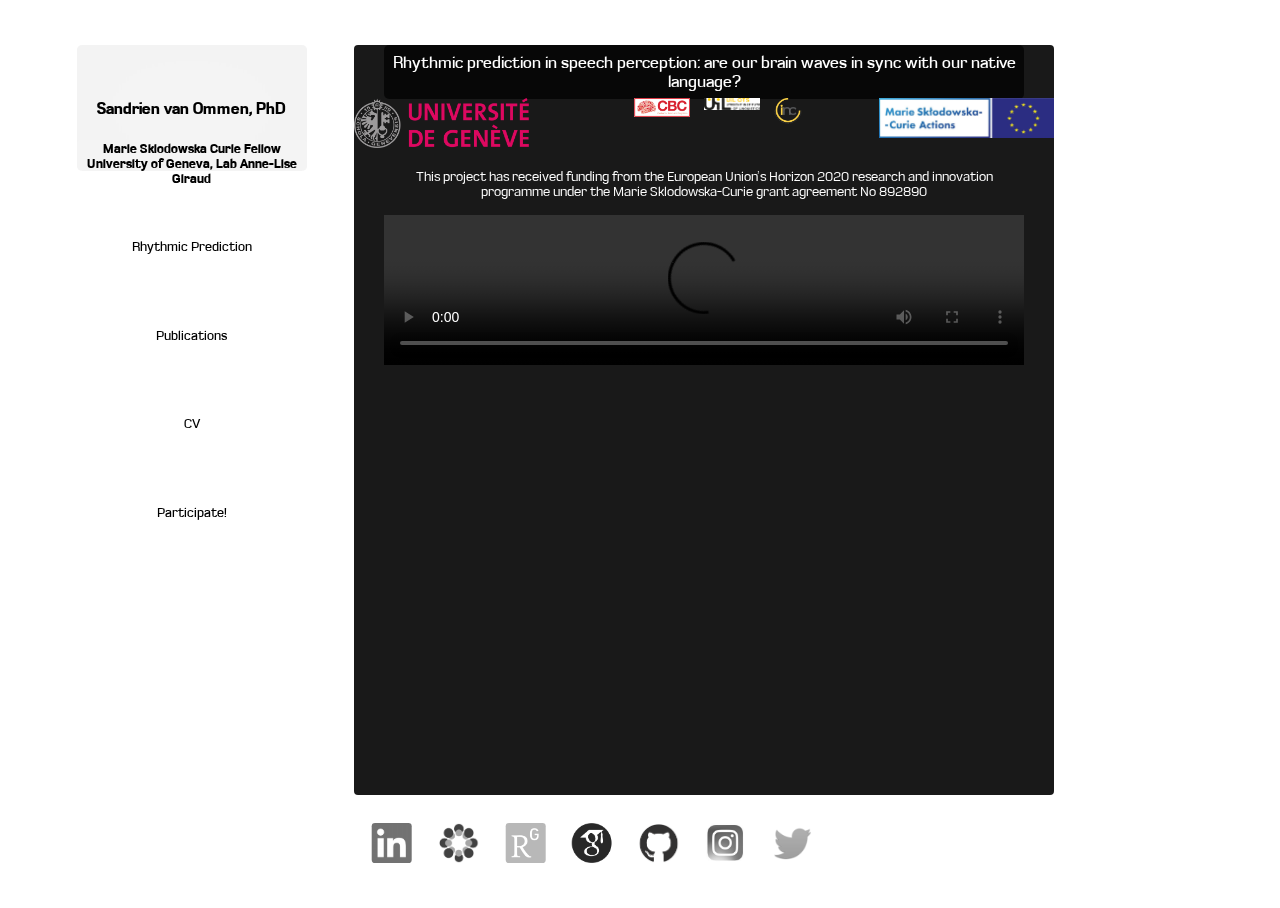
==== commit 8b9eb86e: "accessibility" ====
--- a/index.html
+++ b/index.html
@@ -1,6 +1,7 @@
 <DOCTYPE html>
 <html id="index" class="index" lang="en">
 	<head>
+		<meta name="viewport" content="width=device-width, initial-scale=1">
 		<meta charset="utf-8">
 		<meta http-equiv="X-UA-Compatible" content="IE=edge">
 		<meta name="description" content="Sandrien van Ommen">
--- a/css/style.css
+++ b/css/style.css
@@ -37,38 +37,36 @@
 }
 a{
 	font-family: 'sanserif3';
-	font-size: 14px;
+	font-size: 16px;
 	color:White
 }
 h1{
 	font-family: 'sanserif' 
-	font-size: 14px;
+	font-size: 16px;
 	text-decoration: underline;
 }
 h2{	
 	font-family: 'sanserif' 
-	font-size: 14px;
+	font-size: 16px;
 }
 
 div#center{
     background: rgba(0,0,0, 0.9);
 	position:fixed;
-/*	height:90vh;*/
 	width: 50%;
-/*	margin: 20%;*/
 	left:55%;
 	-moz-transform: translate(-50%, 0%);
 	-o-transform: translate(-50%, 0%);
   	-ms-transform: translate(-50%, 0%);/* IE 9 */
     -webkit-transform:translate(-50%, 0%);/* Chrome, Safari, Opera */
   	transform: translate(-50%, 0%);
-	top: 15%;
-	height:70%;
+	top: 5%;
+	height:80%;
 	color: White;
 }
 div#left{
 	position:fixed;
-	top: 20%;
+	top: 5%;
 	width:20%;
 	left: 5%;
 	height:70%;
@@ -79,8 +77,6 @@
 	position:fixed;
 	top: 90%;
 	left: 50%;
-	/*width: 10%;
-	height: 20%;*/
 	-moz-transform: translate(-50%, 0%);
 	-o-transform: translate(-50%, 0%);
   	-ms-transform: translate(-50%, 0%);/* IE 9 */
@@ -91,8 +87,6 @@
 	position:fixed;
 	top: 90%;
 	left: 50%;
-	/*width: 10%;
-	height: 20%;*/
 	-moz-transform: translate(-50%, 0%);
 	-o-transform: translate(-50%, 0%);
   	-ms-transform: translate(-50%, 0%);/* IE 9 */
@@ -100,7 +94,7 @@
   	transform: translate(-50%, 0%);
 }
 .bg{
-  background-image: url("../images/bg2.JPG");
+  background-image: url("../images/bg2.jpg");
   height: 100%;
   background-position: center top;
   background-repeat: no-repeat;
@@ -110,8 +104,6 @@
 	position:fixed;
 	top: 0%;
 	left: 50%;
-	/*width: 10%;
-	height: 20%;*/
 	-moz-transform: translate(-50%, 0%);
 	-o-transform: translate(-50%, 0%);
   	-ms-transform: translate(-50%, 0%);/* IE 9 */
@@ -126,13 +118,13 @@
     cursor:pointer;
     overflow: hidden;
     outline: none;
-/*  display: inline-block;*/
+  display: inline-block;
     position:relative;
-	width: 200px;
-	height: 30px;
+	width: 90%;
+	height: 10%;
 	font-family: 'sanserif2';
 	font-size:16px;
-	margin: 10px;
+	margin: 5%;
     border-radius: 0.25em;
 }
 .button:hover{
@@ -140,33 +132,22 @@
 	background-size:cover;
 	background-size:contain;
 	color:White;
-/*	color: #FF0000;	*/
 	box-shadow:0 8px 16px 0 rgba(255,255,255,0.5), 0 6px 20px 0 rgba(255,255,255,0.5);	
 }
 .titlebutton{
-/*was a cool idea to change the saturation of the background image for the title but it's a bit noisy.
-/*	background:url("../images/bg1.JPG");*/
-	width:15%;
+	width:90%;
 	background-position: center top;
 	background-repeat: no-repeat;
 	background-size: cover;
 	font-family: 'sanserif';
 	font-size: 20px;
 	text-align:center;
-	position:fixed;
+	position:relative;
 	left:5%;
-	top:5%;
-    border: none;
-/*  cursor:pointer;*/
-/*  overflow: hidden;*/
+	top:0%;
+    border: none;
     outline:none;
-    height:15vh;
-/*  	-moz-transform: translate(-50%, 0%);
-/*	-o-transform: translate(-50%, 0%);
-/*  	-ms-transform: translate(-50%, 0%);/* IE 9 */
-/*    -webkit-transform:translate(-50%, 0%);/* Chrome, Safari, Opera */
-/*  	transform: translate(-50%, 0%);
-/*	filter: saturate(1.5);*/
+    height:20%;
 	box-shadow: inset 0 0 2000px rgba(255, 255, 255, .5);	
 	color: Black;
     border-radius: 0.25em;
@@ -180,14 +161,12 @@
 	font-family: 'sanserif2';
 	font-size: 20px;
 	text-align:center bottom;
-	position:fixed;
+	position:relative;
 	left:50%;
-	top:-15%;
-    border: none;
-/*  cursor:pointer;*/
-/*  overflow: hidden;*/
+	top:0%;
+    border: none;
     outline:none;
-    height:7.5vh;
+    height:7.5%;
   	-moz-transform: translate(-50%, 0%);
 	-o-transform: translate(-50%, 0%);
   	-ms-transform: translate(-50%, 0%);/* IE 9 */
@@ -196,34 +175,23 @@
 	filter: saturate(1.5);*/
 	box-shadow: inset 0 0 2000px rgba(255, 255, 255, .5);	
 	color:White;
-	border-radius: 0.25em;
-
-}
-
+	border-radius: 0.25em
+}
 .labbutton{
 	background:inherit;
 	box-shadow: inset 0 0 2000px rgba(255, 255, 255, .2);
 	font-family: 'sanserif';
-	font-size: 12px;
+	font-size: 16px;
 	color:Black;
 	text-align:center;
-	position:fixed;
+	position:relative;
 	left:5%;
-	top:15%;
-    border: none;
-/*  cursor:pointer;*/
-/*  overflow: hidden;*/
+	top:-5%;
+    border: none;
     outline:none;
-    width:15%;
-    height:5vh;
+    width:90%;
+    height:5%;
 	border-radius: 0.25em;
-
- /* 	-moz-transform: translate(-50%, 0%);
-/*	-o-transform: translate(-50%, 0%);
-/*  	-ms-transform: translate(-50%, 0%);/* IE 9 */
-/*    -webkit-transform:translate(-50%, 0%);/* Chrome, Safari, Opera */
-/*  	transform: translate(-50%, 0%);
-/* Tooltip text */
 }
 .tooltiptext {
     visibility: hidden;
@@ -233,7 +201,7 @@
     border-color:black;
     border-width: 1px;
     border-style: solid;
-    font-size: 7px;
+    font-size: 16px;
     font-family:'Weirdo';    
  
     /* Position the tooltip text - see examples below! */
@@ -286,7 +254,7 @@
     background:url("../gifs/distance.gif")  no-repeat center center;
 	background-size:cover;
  }
- .CV{
+.CV{
     background:url("../gifs/CV.gif")  no-repeat center center;
 	background-size:cover;
 	background-repeat:no-repeat;
@@ -309,7 +277,7 @@
 	box-shadow:0 8px 16px 0 rgba(255,255,255,0.5), 0 6px 20px 0 rgba(255,255,255,0.5);	
 }
 .refbutton{
-   background: rgba(255,255,255, 0.7);
+   background: rgba(0,0,0, 0.7);
     background-repeat:no-repeat;
     border: none;
     cursor:pointer;
@@ -321,12 +289,37 @@
 	height: 3em;
 	margin: 1em;
 	font-family: 'sanserif3';
-	font-size:14px;
+	font-size:16px;
     border-radius: 0.25em;
 	vertical-align: top;
+	color:White;
 }	
 .refbutton:hover{
-    background: rgba(0,0,0, 0.1);
+    background: rgba(255,255,255, 0.1);
+	background-size:cover;
+	background-size:contain;
+	color:White;
+/*	color: #FF0000;	*/
+	box-shadow:0 8px 16px 0 rgba(255,255,255,0.5), 0 6px 20px 0 rgba(255,255,255,0.5);	
+}
+.contact{
+   background: rgba(0,0,0, 0.7);
+    background-repeat:no-repeat;
+    cursor:pointer;
+	border: dashed;
+    text-align: center;
+    overflow: hidden;
+    outline: none;
+    display: inline-block;
+	width: 10%;
+	height: 3em;
+	font-family: 'sanserif3';
+	font-size:16px;
+	vertical-align: top;
+	color:White;
+}
+.contact:hover{
+    background: rgba(255,255,255, 0.1);
 	background-size:cover;
 	background-size:contain;
 	color:White;
@@ -374,38 +367,42 @@
     background:url("../images/instagram.jpg")  no-repeat center center;
 	background-size:cover;
  }
+ #twitter{
+    background:url("../images/twitter.png")  no-repeat center center;
+	background-size:cover;
+ }
 
  #terug{
 	width:6em;
  }
  #logo1{
  position:fixed;
- top:5%;
- height:10%;
+ top:7%;
+ width:25%;
  left:0%;
  }
  #logo2{
  position:fixed;
- top:5%;
- height:10%;
+ top:7%;
+ width:25%;
  right:0%;
  }
   #logo3{
  position:fixed;
- top:5%;
- height:5%;
- left:30%;
+ top:7%;
+ width:8%;
+ left:40%;
  }
   #logo4{
  position:fixed;
- top:5%;
- height:5%;
- left:43%;
+ top:7%;
+ width:8%;
+ left:50%;
  }
   #logo5{
  position:fixed;
- top:5%;
- height:5%;
+ top:7%;
+ width:4%;
  left:60%;
  }
  